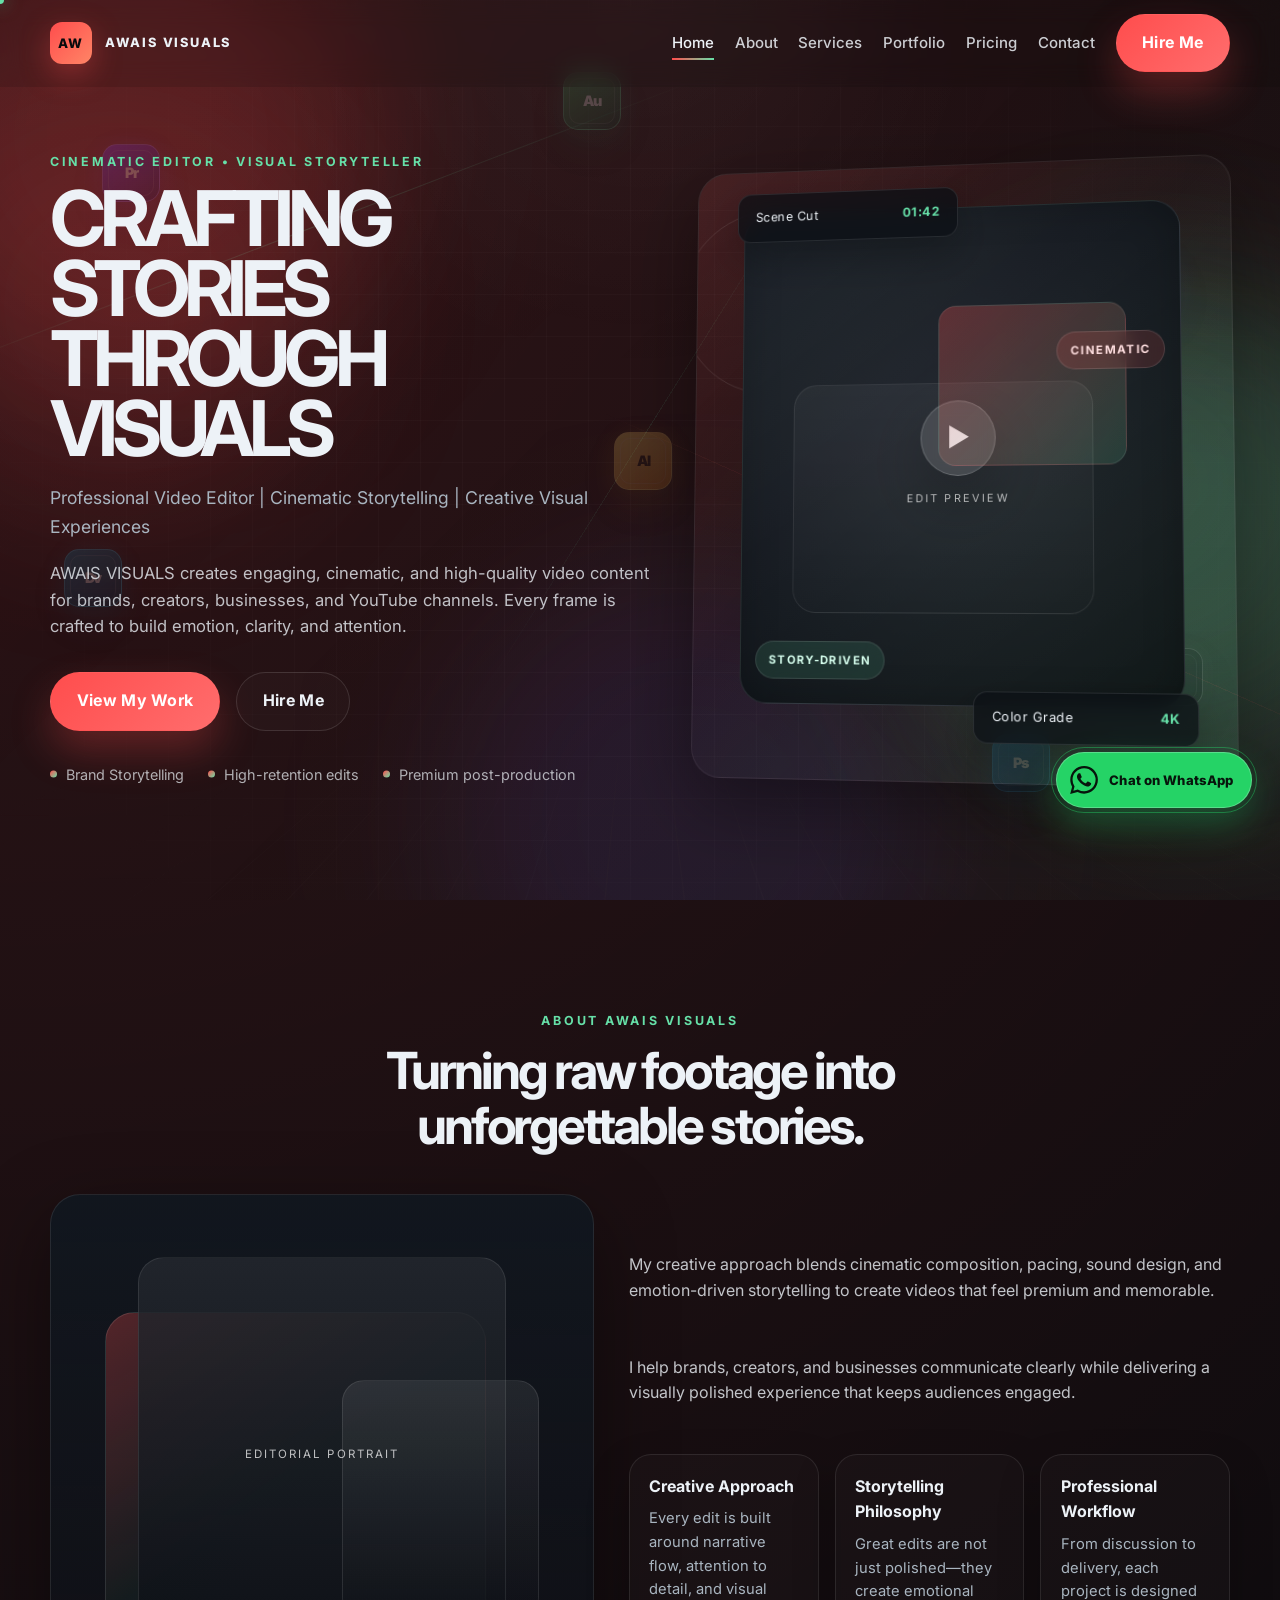
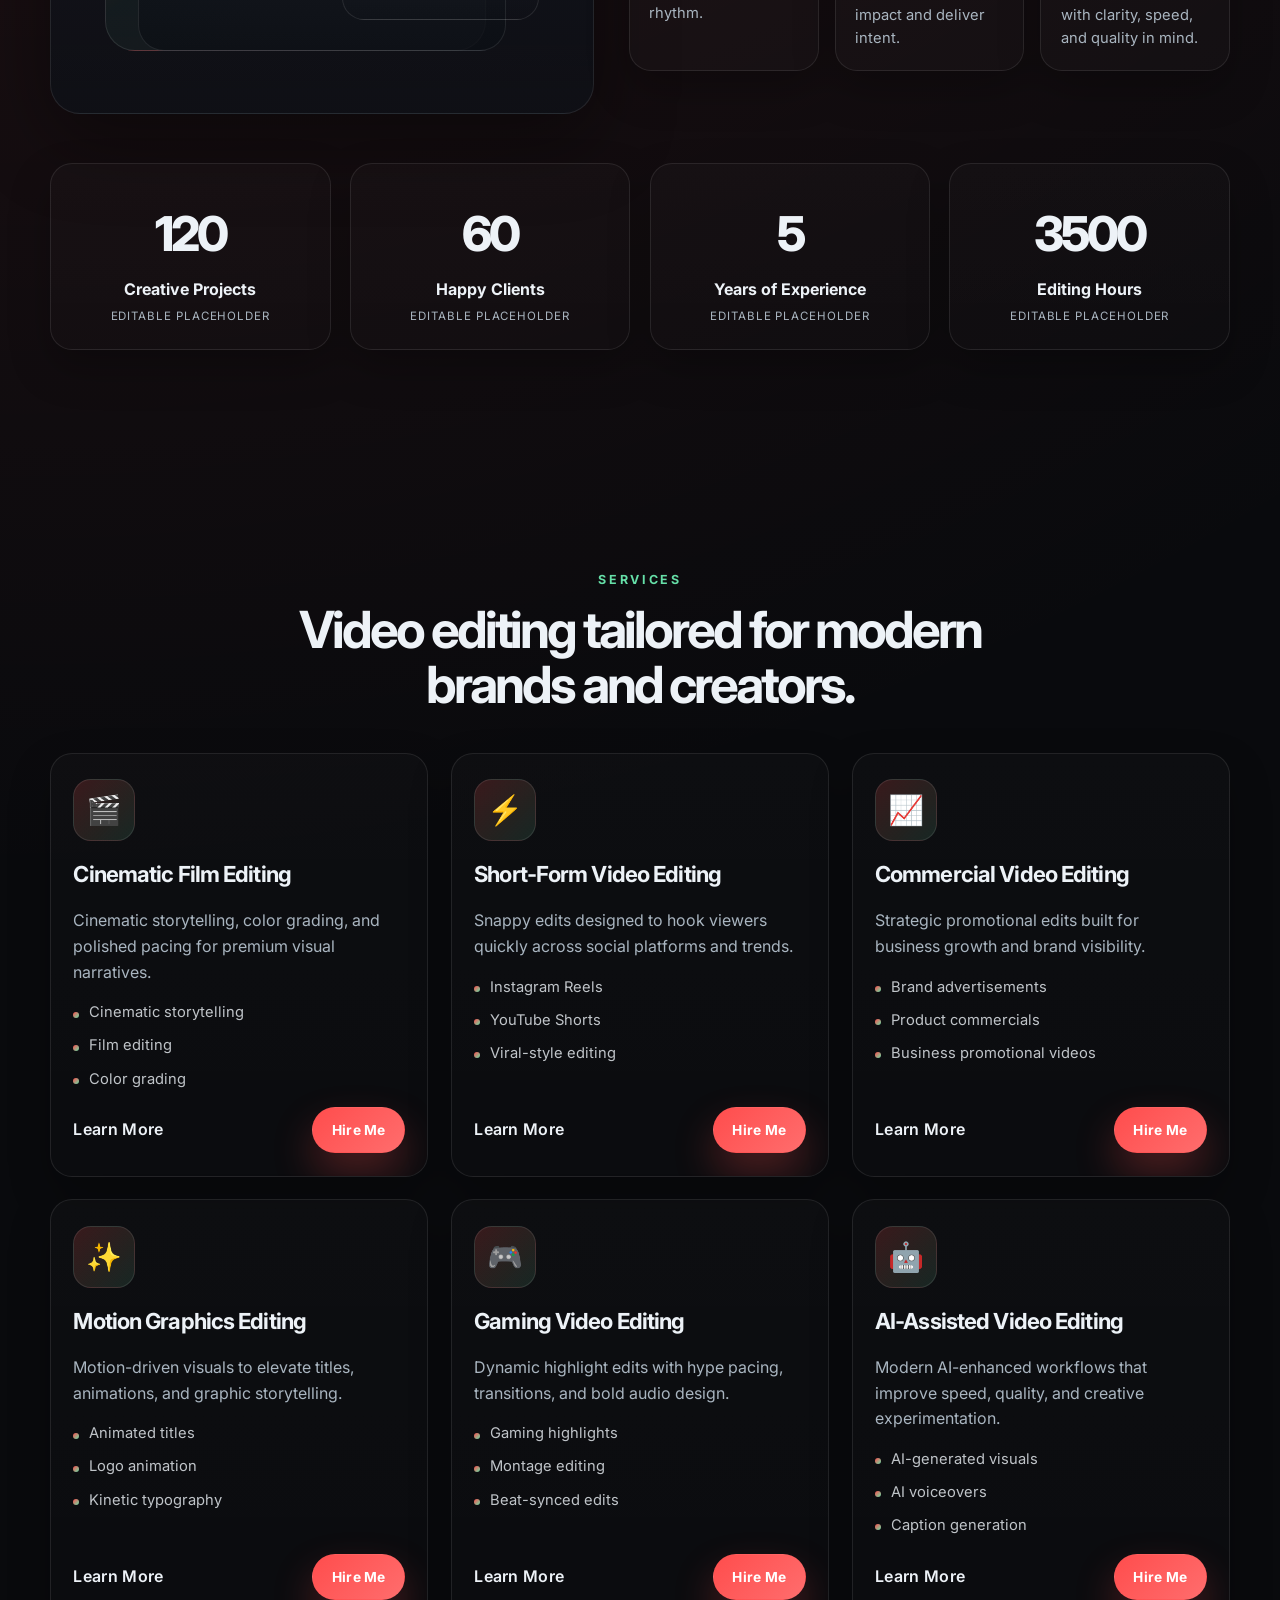
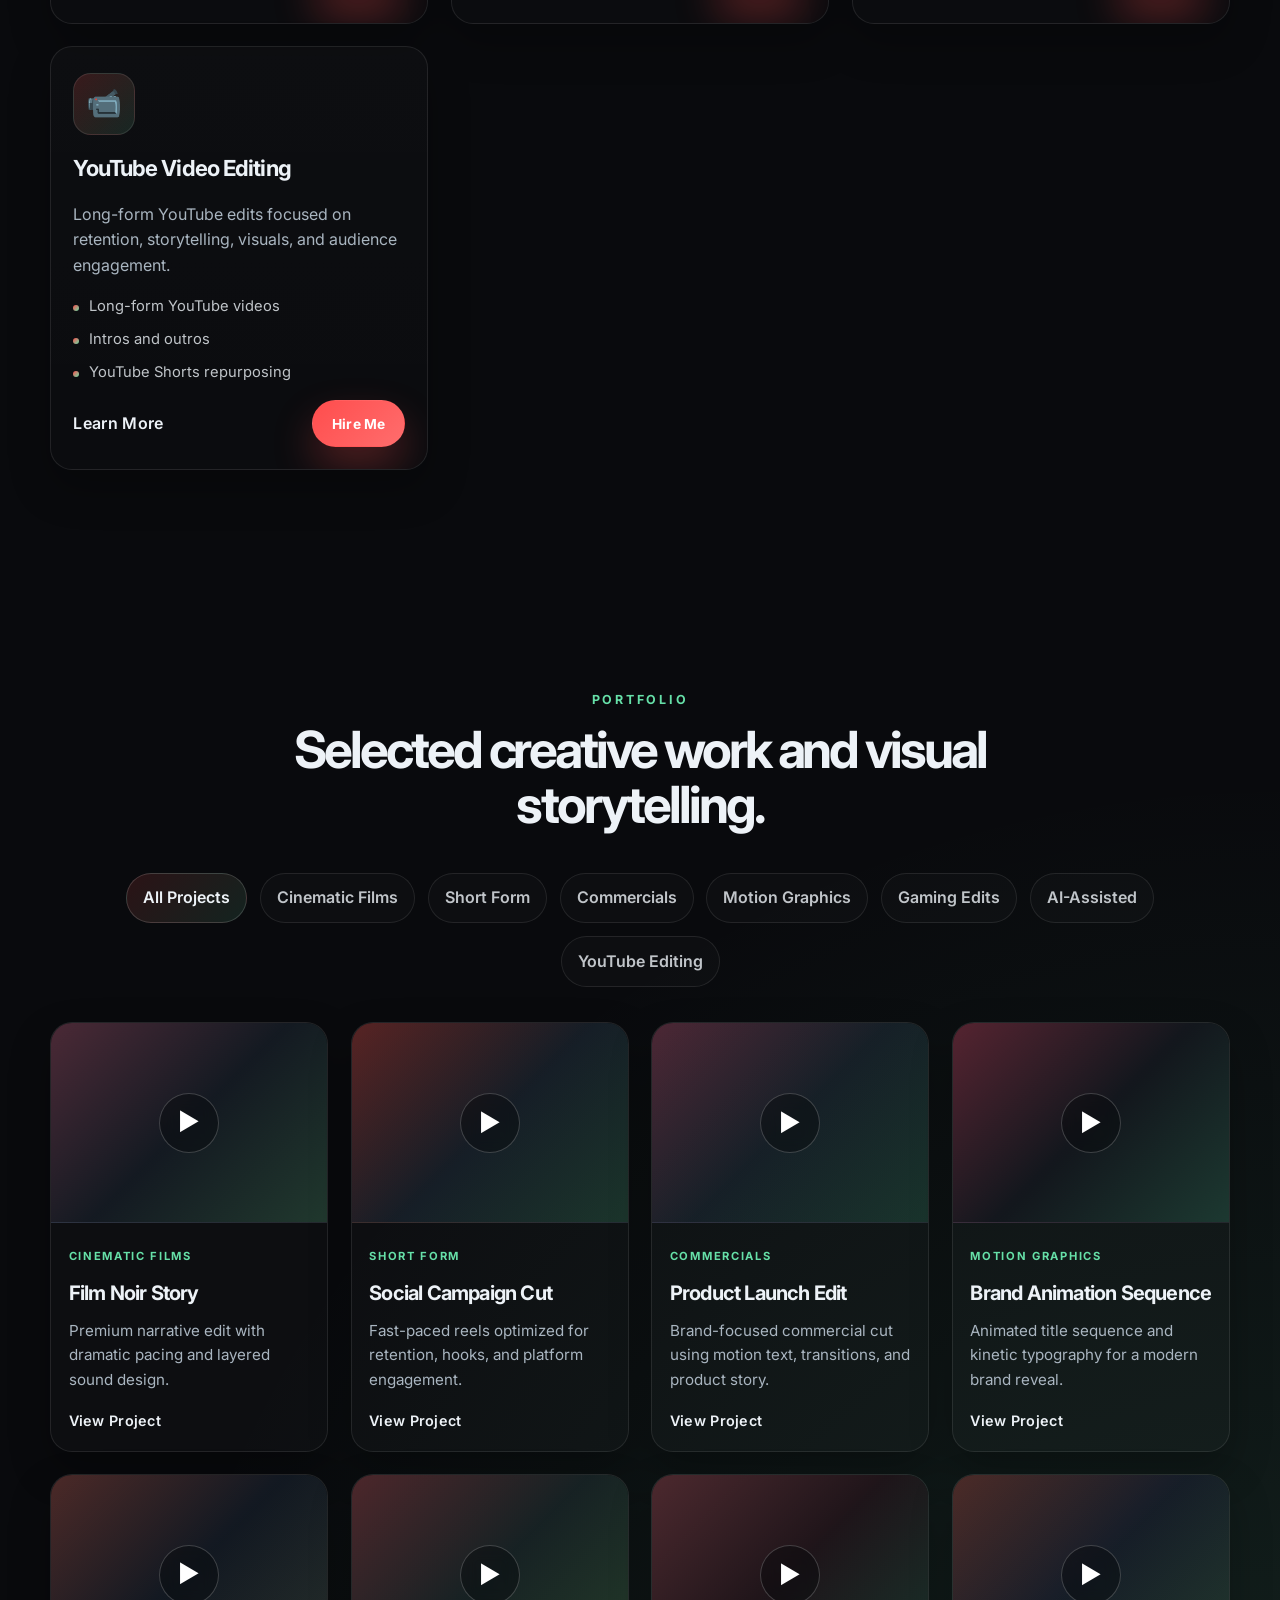
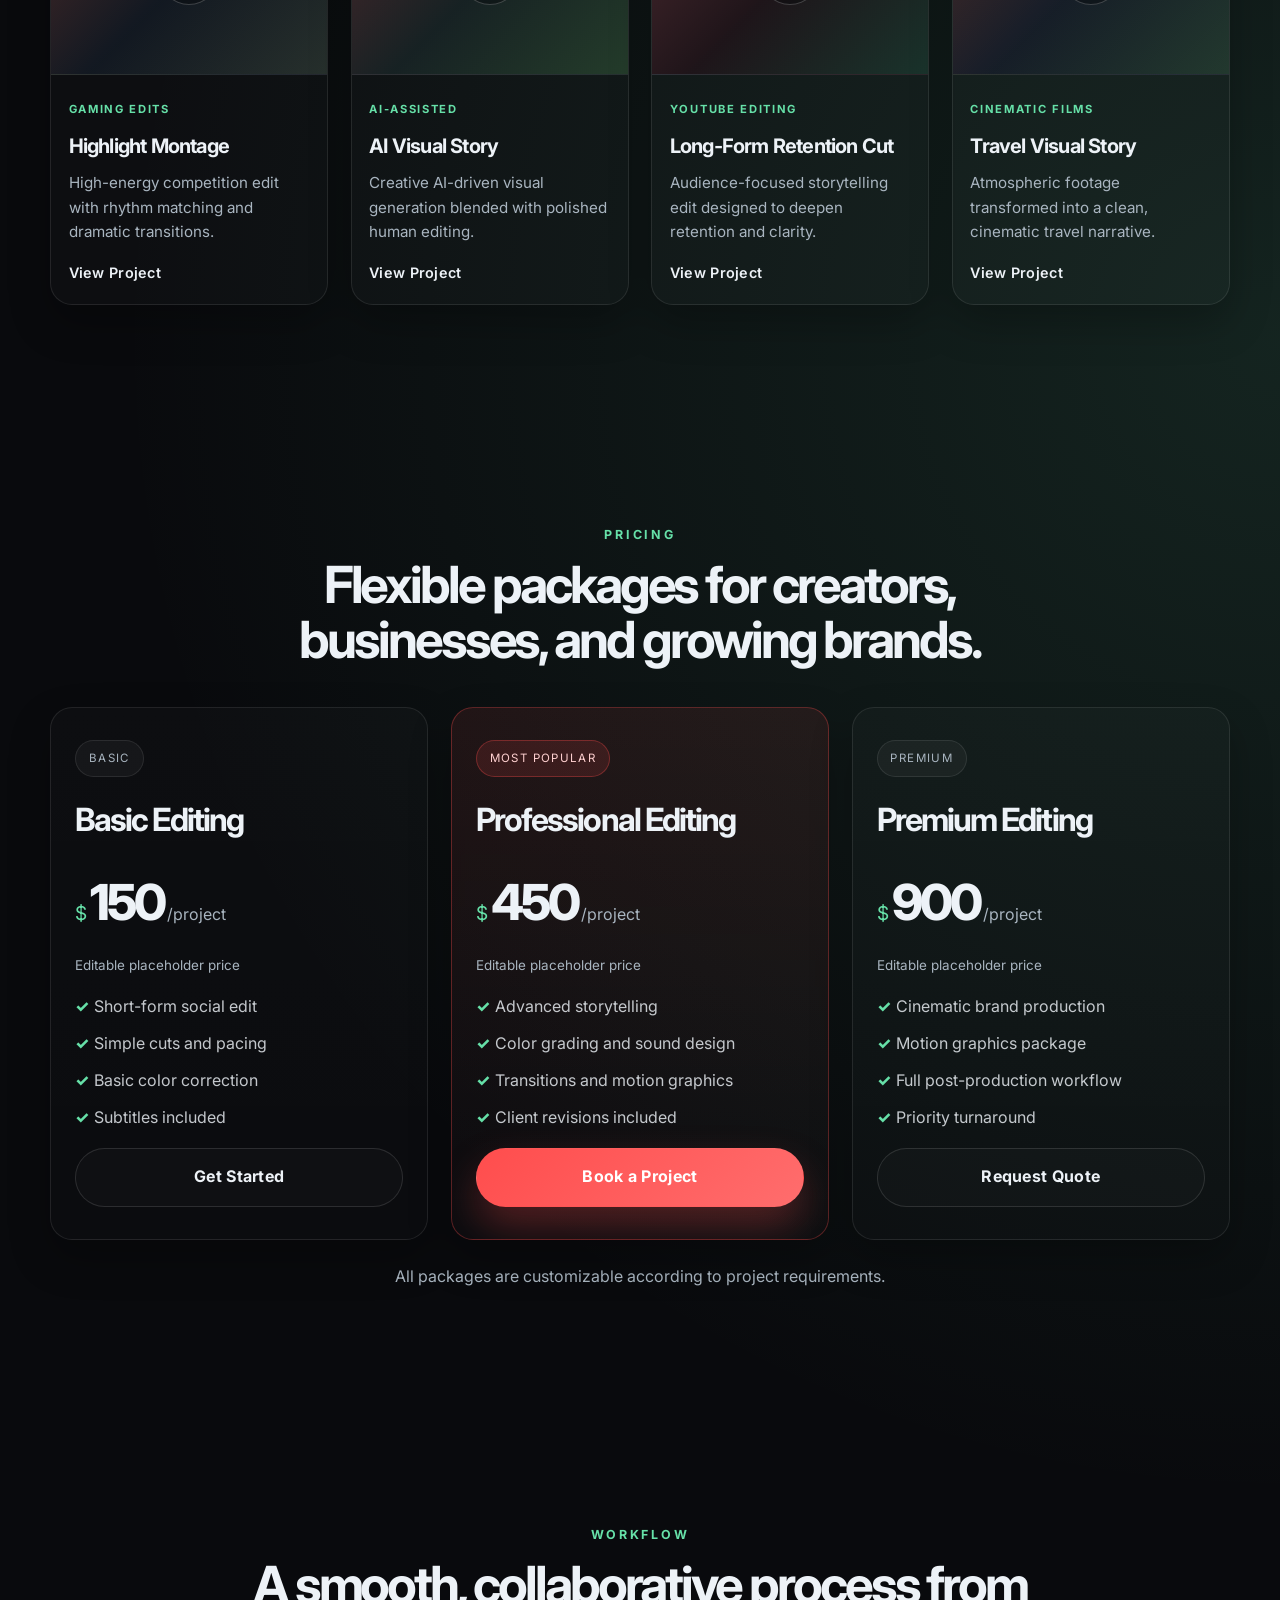
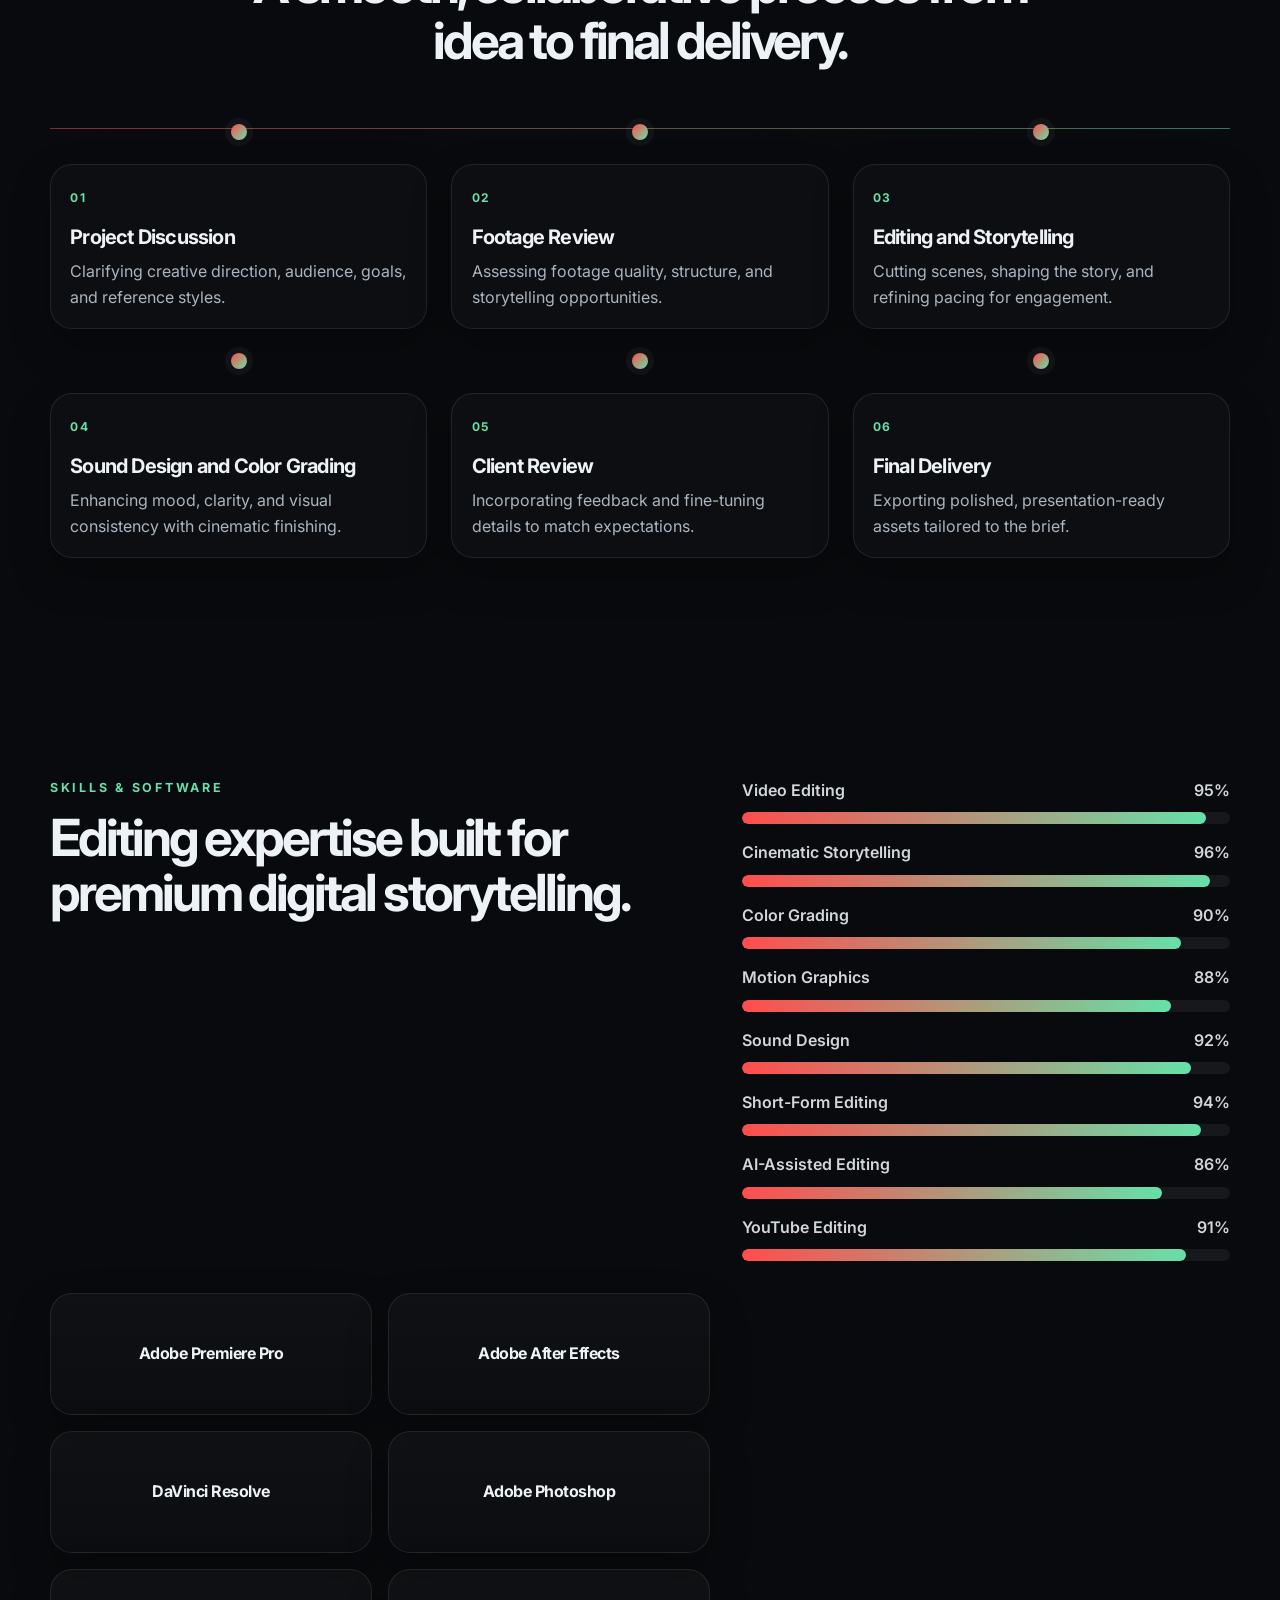
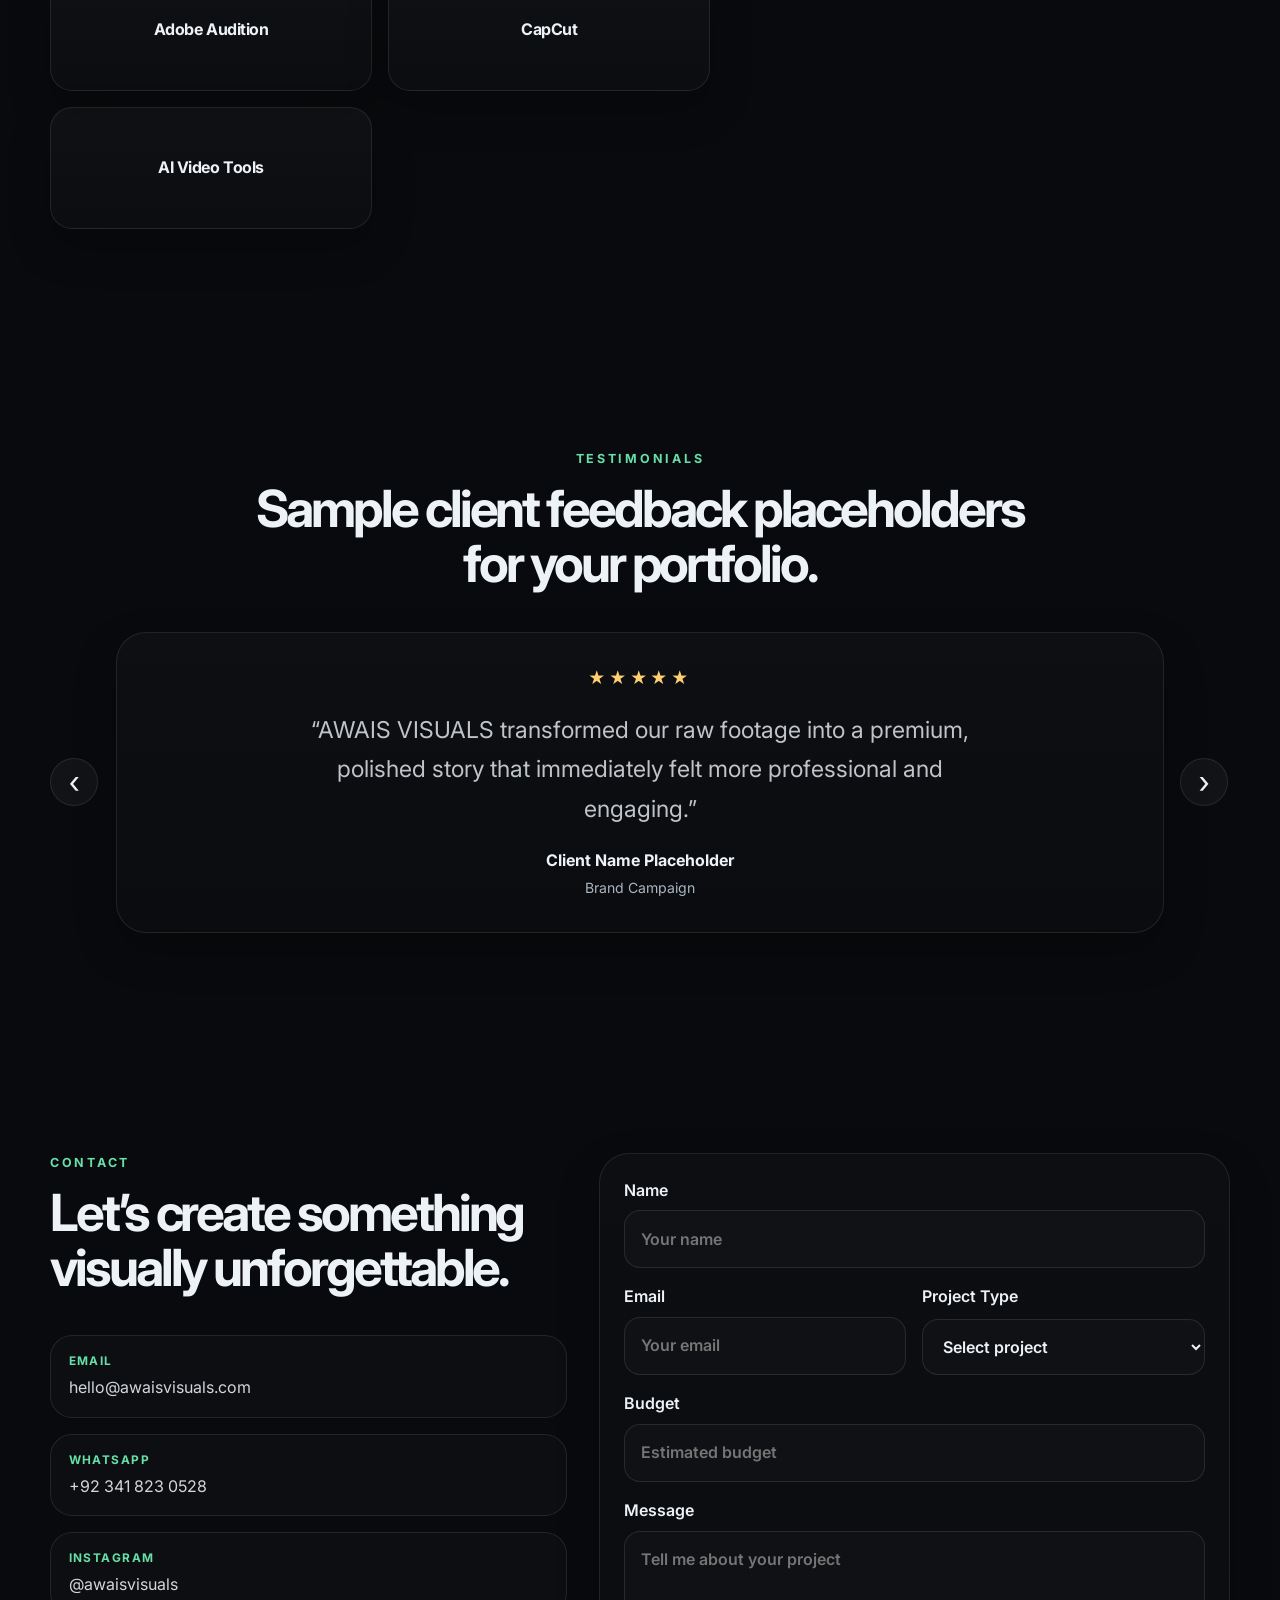
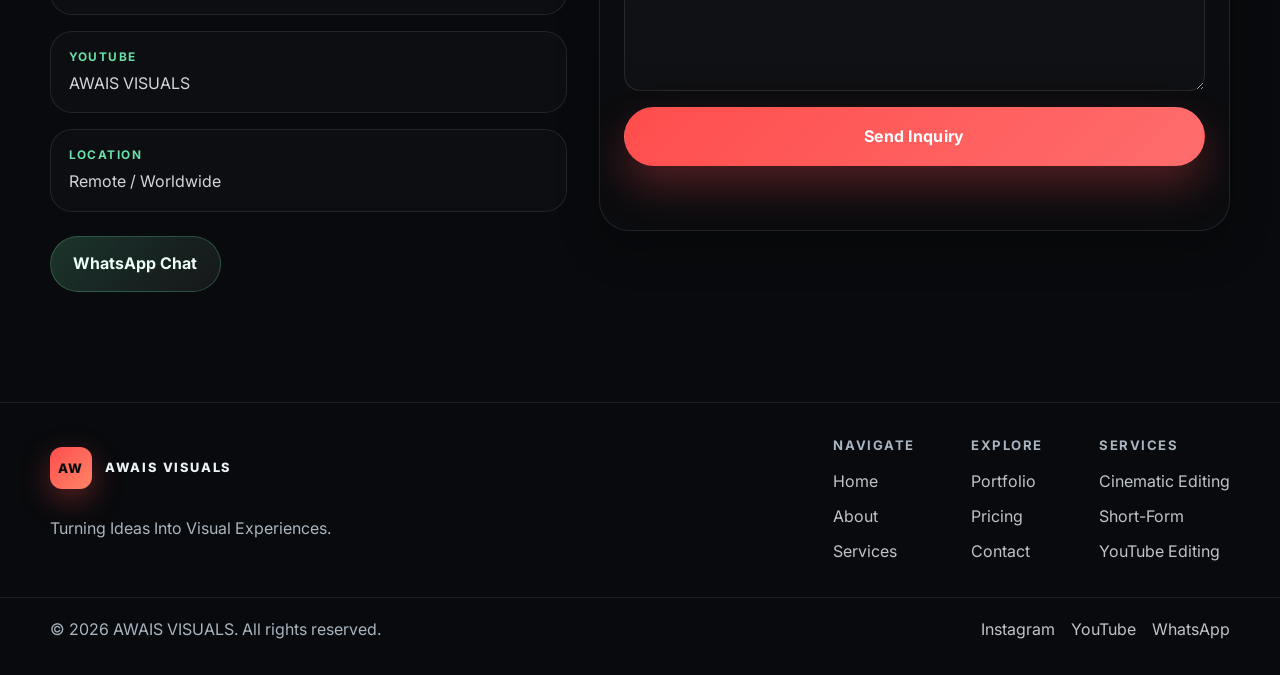
==== index.html @ 9c0b7f3d "initial commit" ====
<!DOCTYPE html>
<html lang="en">
  <head>
    <meta charset="UTF-8" />
    <meta name="viewport" content="width=device-width, initial-scale=1.0" />
    <meta
      name="description"
      content="AWAIS VISUALS — professional video editor and visual storyteller crafting cinematic content for brands, creators, and businesses."
    />
    <title>AWAIS VISUALS | Video Editor Portfolio</title>
    <link rel="preconnect" href="https://fonts.googleapis.com" />
    <link rel="preconnect" href="https://fonts.gstatic.com" crossorigin />
    <link
      href="https://fonts.googleapis.com/css2?family=Inter:wght@400;500;600;700;800;900&display=swap"
      rel="stylesheet"
    />
    <link rel="stylesheet" href="style.css" />
  </head>
  <body>
    <div class="page-shell">
      <div class="cursor-dot" aria-hidden="true"></div>
      <div class="cursor-ring" aria-hidden="true"></div>
      <div class="ambient-background" aria-hidden="true">
        <div class="ambient-gradient ambient-gradient-one"></div>
        <div class="ambient-gradient ambient-gradient-two"></div>
        <div class="ambient-gradient ambient-gradient-three"></div>
        <div class="ambient-grid"></div>
        <div class="ambient-line ambient-line-one"></div>
        <div class="ambient-line ambient-line-two"></div>
        <div class="ambient-line ambient-line-three"></div>
      </div>
      <div class="bg-orb orb-1"></div>
      <div class="bg-orb orb-2"></div>
      <div class="bg-grid"></div>
      <div class="software-background" aria-hidden="true">
        <span class="software-icon software-icon-premiere" title="Adobe Premiere Pro">Pr</span>
        <span class="software-icon software-icon-after-effects" title="Adobe After Effects">Ae</span>
        <span class="software-icon software-icon-resolve" title="DaVinci Resolve">Dv</span>
        <span class="software-icon software-icon-photoshop" title="Adobe Photoshop">Ps</span>
        <span class="software-icon software-icon-audition" title="Adobe Audition">Au</span>
        <span class="software-icon software-icon-capcut" title="CapCut">Cc</span>
        <span class="software-icon software-icon-ai" title="AI Video Tools">AI</span>
      </div>

      <header class="site-header" id="top">
        <nav class="nav container" aria-label="Main navigation">
          <a href="#home" class="brand" aria-label="AWAIS VISUALS home">
            <span class="brand-mark">AW</span>
            <span class="brand-text">AWAIS VISUALS</span>
          </a>

          <button
            class="nav-toggle"
            type="button"
            aria-expanded="false"
            aria-label="Toggle navigation"
          >
            <span></span>
            <span></span>
            <span></span>
          </button>

          <div class="nav-panel">
            <ul class="nav-links">
              <li><a href="#home" class="nav-link active">Home</a></li>
              <li><a href="#about" class="nav-link">About</a></li>
              <li><a href="#services" class="nav-link">Services</a></li>
              <li><a href="#portfolio" class="nav-link">Portfolio</a></li>
              <li><a href="#pricing" class="nav-link">Pricing</a></li>
              <li><a href="#contact" class="nav-link">Contact</a></li>
            </ul>
            <a href="#contact" class="btn btn-primary nav-cta">Hire Me</a>
          </div>
        </nav>
      </header>

      <main>
        <section class="hero section" id="home">
          <div class="container hero-grid">
            <div class="hero-copy reveal">
              <p class="eyebrow">Cinematic Editor • Visual Storyteller</p>
              <h1>
                CRAFTING STORIES<br />
                THROUGH VISUALS
              </h1>
              <p class="hero-subtitle">
                Professional Video Editor | Cinematic Storytelling | Creative
                Visual Experiences
              </p>
              <p class="hero-text">
                AWAIS VISUALS creates engaging, cinematic, and high-quality
                video content for brands, creators, businesses, and YouTube
                channels. Every frame is crafted to build emotion, clarity, and
                attention.
              </p>
              <div class="hero-actions">
                <a href="#portfolio" class="btn btn-primary">View My Work</a>
                <a href="#contact" class="btn btn-secondary">Hire Me</a>
              </div>
              <ul class="hero-trust" aria-label="Key strengths">
                <li>Brand Storytelling</li>
                <li>High-retention edits</li>
                <li>Premium post-production</li>
              </ul>
            </div>

            <div class="hero-visual reveal">
              <div class="hero-frame">
                <div class="timeline-card timeline-top">
                  <span>Scene Cut</span>
                  <span>01:42</span>
                </div>
                <div class="timeline-card timeline-bottom">
                  <span>Color Grade</span>
                  <span>4K</span>
                </div>
                <div class="play-ring"></div>
                <div class="video-placeholder">
                  <div class="placeholder-overlay">
                    <span class="play-button" aria-hidden="true">▶</span>
                    <small>EDIT PREVIEW</small>
                  </div>
                </div>
                <div class="floating-badge badge-red">Cinematic</div>
                <div class="floating-badge badge-green">Story-Driven</div>
              </div>
            </div>
          </div>
        </section>

        <section class="about section" id="about">
          <div class="container">
            <div class="section-heading reveal">
              <p class="eyebrow">About AWAIS VISUALS</p>
              <h2>Turning raw footage into unforgettable stories.</h2>
            </div>

            <div class="about-grid">
              <div class="about-visual reveal">
                <div class="portrait-card">
                  <div class="portrait-placeholder">
                    <span>EDITORIAL PORTRAIT</span>
                  </div>
                </div>
              </div>

              <div class="about-copy reveal">
                <div class="about-intro">
                  <p>
                    My creative approach blends cinematic composition, pacing,
                    sound design, and emotion-driven storytelling to create videos
                    that feel premium and memorable.
                  </p>
                  <p>
                    I help brands, creators, and businesses communicate clearly
                    while delivering a visually polished experience that keeps
                    audiences engaged.
                  </p>
                </div>

                <div class="about-points">
                  <div class="point">
                    <h3>Creative Approach</h3>
                    <p>
                      Every edit is built around narrative flow, attention to
                      detail, and visual rhythm.
                    </p>
                  </div>
                  <div class="point">
                    <h3>Storytelling Philosophy</h3>
                    <p>
                      Great edits are not just polished—they create emotional
                      impact and deliver intent.
                    </p>
                  </div>
                  <div class="point">
                    <h3>Professional Workflow</h3>
                    <p>
                      From discussion to delivery, each project is designed with
                      clarity, speed, and quality in mind.
                    </p>
                  </div>
                </div>
              </div>
            </div>

            <div class="stats-grid reveal" aria-label="Key stats">
              <article class="stat-card">
                <span class="stat-number" data-target="120">0</span>
                <span class="stat-label">Creative Projects</span>
                <small>Editable placeholder</small>
              </article>
              <article class="stat-card">
                <span class="stat-number" data-target="60">0</span>
                <span class="stat-label">Happy Clients</span>
                <small>Editable placeholder</small>
              </article>
              <article class="stat-card">
                <span class="stat-number" data-target="5">0</span>
                <span class="stat-label">Years of Experience</span>
                <small>Editable placeholder</small>
              </article>
              <article class="stat-card">
                <span class="stat-number" data-target="3500">0</span>
                <span class="stat-label">Editing Hours</span>
                <small>Editable placeholder</small>
              </article>
            </div>
          </div>
        </section>

        <section class="services section" id="services">
          <div class="container">
            <div class="section-heading reveal">
              <p class="eyebrow">Services</p>
              <h2>Video editing tailored for modern brands and creators.</h2>
            </div>

            <div class="services-grid">
              <article class="service-card reveal" data-service="cinematic-film">
                <div class="service-icon">🎬</div>
                <h3>Cinematic Film Editing</h3>
                <p>
                  Cinematic storytelling, color grading, and polished pacing for
                  premium visual narratives.
                </p>
                <ul>
                  <li>Cinematic storytelling</li>
                  <li>Film editing</li>
                  <li>Color grading</li>
                </ul>
                <div class="service-actions">
                  <button class="btn btn-link service-details-trigger" type="button">Learn More</button>
                  <a href="#contact" class="btn btn-primary btn-small">Hire Me</a>
                </div>
              </article>

              <article class="service-card reveal" data-service="short-form">
                <div class="service-icon">⚡</div>
                <h3>Short-Form Video Editing</h3>
                <p>
                  Snappy edits designed to hook viewers quickly across social
                  platforms and trends.
                </p>
                <ul>
                  <li>Instagram Reels</li>
                  <li>YouTube Shorts</li>
                  <li>Viral-style editing</li>
                </ul>
                <div class="service-actions">
                  <button class="btn btn-link service-details-trigger" type="button">Learn More</button>
                  <a href="#contact" class="btn btn-primary btn-small">Hire Me</a>
                </div>
              </article>

              <article class="service-card reveal" data-service="commercial">
                <div class="service-icon">📈</div>
                <h3>Commercial Video Editing</h3>
                <p>
                  Strategic promotional edits built for business growth and brand
                  visibility.
                </p>
                <ul>
                  <li>Brand advertisements</li>
                  <li>Product commercials</li>
                  <li>Business promotional videos</li>
                </ul>
                <div class="service-actions">
                  <button class="btn btn-link service-details-trigger" type="button">Learn More</button>
                  <a href="#contact" class="btn btn-primary btn-small">Hire Me</a>
                </div>
              </article>

              <article class="service-card reveal" data-service="motion-graphics">
                <div class="service-icon">✨</div>
                <h3>Motion Graphics Editing</h3>
                <p>
                  Motion-driven visuals to elevate titles, animations, and graphic
                  storytelling.
                </p>
                <ul>
                  <li>Animated titles</li>
                  <li>Logo animation</li>
                  <li>Kinetic typography</li>
                </ul>
                <div class="service-actions">
                  <button class="btn btn-link service-details-trigger" type="button">Learn More</button>
                  <a href="#contact" class="btn btn-primary btn-small">Hire Me</a>
                </div>
              </article>

              <article class="service-card reveal" data-service="gaming">
                <div class="service-icon">🎮</div>
                <h3>Gaming Video Editing</h3>
                <p>
                  Dynamic highlight edits with hype pacing, transitions, and bold
                  audio design.
                </p>
                <ul>
                  <li>Gaming highlights</li>
                  <li>Montage editing</li>
                  <li>Beat-synced edits</li>
                </ul>
                <div class="service-actions">
                  <button class="btn btn-link service-details-trigger" type="button">Learn More</button>
                  <a href="#contact" class="btn btn-primary btn-small">Hire Me</a>
                </div>
              </article>

              <article class="service-card reveal" data-service="ai-assisted">
                <div class="service-icon">🤖</div>
                <h3>AI-Assisted Video Editing</h3>
                <p>
                  Modern AI-enhanced workflows that improve speed, quality, and
                  creative experimentation.
                </p>
                <ul>
                  <li>AI-generated visuals</li>
                  <li>AI voiceovers</li>
                  <li>Caption generation</li>
                </ul>
                <div class="service-actions">
                  <button class="btn btn-link service-details-trigger" type="button">Learn More</button>
                  <a href="#contact" class="btn btn-primary btn-small">Hire Me</a>
                </div>
              </article>

              <article class="service-card reveal" data-service="youtube">
                <div class="service-icon">📹</div>
                <h3>YouTube Video Editing</h3>
                <p>
                  Long-form YouTube edits focused on retention, storytelling,
                  visuals, and audience engagement.
                </p>
                <ul>
                  <li>Long-form YouTube videos</li>
                  <li>Intros and outros</li>
                  <li>YouTube Shorts repurposing</li>
                </ul>
                <div class="service-actions">
                  <button class="btn btn-link service-details-trigger" type="button">Learn More</button>
                  <a href="#contact" class="btn btn-primary btn-small">Hire Me</a>
                </div>
              </article>
            </div>
          </div>
        </section>

        <section class="portfolio section" id="portfolio">
          <div class="container">
            <div class="section-heading reveal">
              <p class="eyebrow">Portfolio</p>
              <h2>Selected creative work and visual storytelling.</h2>
            </div>

            <div class="filter-bar reveal" aria-label="Portfolio filters">
              <button class="filter-btn active" data-filter="all" type="button">All Projects</button>
              <button class="filter-btn" data-filter="cinematic" type="button">Cinematic Films</button>
              <button class="filter-btn" data-filter="short-form" type="button">Short Form</button>
              <button class="filter-btn" data-filter="commercial" type="button">Commercials</button>
              <button class="filter-btn" data-filter="motion" type="button">Motion Graphics</button>
              <button class="filter-btn" data-filter="gaming" type="button">Gaming Edits</button>
              <button class="filter-btn" data-filter="ai" type="button">AI-Assisted</button>
              <button class="filter-btn" data-filter="youtube" type="button">YouTube Editing</button>
            </div>

            <div class="portfolio-grid">
              <article class="project-card reveal" data-category="cinematic">
                <div class="project-thumb thumb-one">
                  <button class="play-cta" type="button" data-project="project-1" aria-label="View project 1">
                    ▶
                  </button>
                </div>
                <div class="project-copy">
                  <span class="project-category">Cinematic Films</span>
                  <h3>Film Noir Story</h3>
                  <p>Premium narrative edit with dramatic pacing and layered sound design.</p>
                  <button class="btn btn-link view-project" type="button" data-project="project-1">View Project</button>
                </div>
              </article>

              <article class="project-card reveal" data-category="short-form">
                <div class="project-thumb thumb-two">
                  <button class="play-cta" type="button" data-project="project-2" aria-label="View project 2">
                    ▶
                  </button>
                </div>
                <div class="project-copy">
                  <span class="project-category">Short Form</span>
                  <h3>Social Campaign Cut</h3>
                  <p>Fast-paced reels optimized for retention, hooks, and platform engagement.</p>
                  <button class="btn btn-link view-project" type="button" data-project="project-2">View Project</button>
                </div>
              </article>

              <article class="project-card reveal" data-category="commercial">
                <div class="project-thumb thumb-three">
                  <button class="play-cta" type="button" data-project="project-3" aria-label="View project 3">
                    ▶
                  </button>
                </div>
                <div class="project-copy">
                  <span class="project-category">Commercials</span>
                  <h3>Product Launch Edit</h3>
                  <p>Brand-focused commercial cut using motion text, transitions, and product story.</p>
                  <button class="btn btn-link view-project" type="button" data-project="project-3">View Project</button>
                </div>
              </article>

              <article class="project-card reveal" data-category="motion">
                <div class="project-thumb thumb-four">
                  <button class="play-cta" type="button" data-project="project-4" aria-label="View project 4">
                    ▶
                  </button>
                </div>
                <div class="project-copy">
                  <span class="project-category">Motion Graphics</span>
                  <h3>Brand Animation Sequence</h3>
                  <p>Animated title sequence and kinetic typography for a modern brand reveal.</p>
                  <button class="btn btn-link view-project" type="button" data-project="project-4">View Project</button>
                </div>
              </article>

              <article class="project-card reveal" data-category="gaming">
                <div class="project-thumb thumb-five">
                  <button class="play-cta" type="button" data-project="project-5" aria-label="View project 5">
                    ▶
                  </button>
                </div>
                <div class="project-copy">
                  <span class="project-category">Gaming Edits</span>
                  <h3>Highlight Montage</h3>
                  <p>High-energy competition edit with rhythm matching and dramatic transitions.</p>
                  <button class="btn btn-link view-project" type="button" data-project="project-5">View Project</button>
                </div>
              </article>

              <article class="project-card reveal" data-category="ai">
                <div class="project-thumb thumb-six">
                  <button class="play-cta" type="button" data-project="project-6" aria-label="View project 6">
                    ▶
                  </button>
                </div>
                <div class="project-copy">
                  <span class="project-category">AI-Assisted</span>
                  <h3>AI Visual Story</h3>
                  <p>Creative AI-driven visual generation blended with polished human editing.</p>
                  <button class="btn btn-link view-project" type="button" data-project="project-6">View Project</button>
                </div>
              </article>

              <article class="project-card reveal" data-category="youtube">
                <div class="project-thumb thumb-seven">
                  <button class="play-cta" type="button" data-project="project-7" aria-label="View project 7">
                    ▶
                  </button>
                </div>
                <div class="project-copy">
                  <span class="project-category">YouTube Editing</span>
                  <h3>Long-Form Retention Cut</h3>
                  <p>Audience-focused storytelling edit designed to deepen retention and clarity.</p>
                  <button class="btn btn-link view-project" type="button" data-project="project-7">View Project</button>
                </div>
              </article>

              <article class="project-card reveal" data-category="cinematic">
                <div class="project-thumb thumb-eight">
                  <button class="play-cta" type="button" data-project="project-8" aria-label="View project 8">
                    ▶
                  </button>
                </div>
                <div class="project-copy">
                  <span class="project-category">Cinematic Films</span>
                  <h3>Travel Visual Story</h3>
                  <p>Atmospheric footage transformed into a clean, cinematic travel narrative.</p>
                  <button class="btn btn-link view-project" type="button" data-project="project-8">View Project</button>
                </div>
              </article>
            </div>
          </div>
        </section>

        <section class="pricing section" id="pricing">
          <div class="container">
            <div class="section-heading reveal">
              <p class="eyebrow">Pricing</p>
              <h2>Flexible packages for creators, businesses, and growing brands.</h2>
            </div>

            <div class="pricing-grid">
              <article class="price-card reveal">
                <span class="plan-tag">Basic</span>
                <h3>Basic Editing</h3>
                <div class="price-row">
                  <span class="currency">$</span>
                  <span class="price-value">150</span>
                  <span class="price-suffix">/project</span>
                </div>
                <p class="price-note">Editable placeholder price</p>
                <ul>
                  <li>Short-form social edit</li>
                  <li>Simple cuts and pacing</li>
                  <li>Basic color correction</li>
                  <li>Subtitles included</li>
                </ul>
                <a href="#contact" class="btn btn-secondary full-width">Get Started</a>
              </article>

              <article class="price-card price-card-featured reveal">
                <span class="plan-tag featured">Most Popular</span>
                <h3>Professional Editing</h3>
                <div class="price-row">
                  <span class="currency">$</span>
                  <span class="price-value">450</span>
                  <span class="price-suffix">/project</span>
                </div>
                <p class="price-note">Editable placeholder price</p>
                <ul>
                  <li>Advanced storytelling</li>
                  <li>Color grading and sound design</li>
                  <li>Transitions and motion graphics</li>
                  <li>Client revisions included</li>
                </ul>
                <a href="#contact" class="btn btn-primary full-width">Book a Project</a>
              </article>

              <article class="price-card reveal">
                <span class="plan-tag">Premium</span>
                <h3>Premium Editing</h3>
                <div class="price-row">
                  <span class="currency">$</span>
                  <span class="price-value">900</span>
                  <span class="price-suffix">/project</span>
                </div>
                <p class="price-note">Editable placeholder price</p>
                <ul>
                  <li>Cinematic brand production</li>
                  <li>Motion graphics package</li>
                  <li>Full post-production workflow</li>
                  <li>Priority turnaround</li>
                </ul>
                <a href="#contact" class="btn btn-secondary full-width">Request Quote</a>
              </article>
            </div>

            <p class="pricing-footnote">All packages are customizable according to project requirements.</p>
          </div>
        </section>

        <section class="workflow section" id="workflow">
          <div class="container">
            <div class="section-heading reveal">
              <p class="eyebrow">Workflow</p>
              <h2>A smooth, collaborative process from idea to final delivery.</h2>
            </div>

            <div class="timeline reveal">
              <div class="timeline-item">
                <div class="timeline-node"></div>
                <div class="timeline-content">
                  <span>01</span>
                  <h3>Project Discussion</h3>
                  <p>Clarifying creative direction, audience, goals, and reference styles.</p>
                </div>
              </div>
              <div class="timeline-item">
                <div class="timeline-node"></div>
                <div class="timeline-content">
                  <span>02</span>
                  <h3>Footage Review</h3>
                  <p>Assessing footage quality, structure, and storytelling opportunities.</p>
                </div>
              </div>
              <div class="timeline-item">
                <div class="timeline-node"></div>
                <div class="timeline-content">
                  <span>03</span>
                  <h3>Editing and Storytelling</h3>
                  <p>Cutting scenes, shaping the story, and refining pacing for engagement.</p>
                </div>
              </div>
              <div class="timeline-item">
                <div class="timeline-node"></div>
                <div class="timeline-content">
                  <span>04</span>
                  <h3>Sound Design and Color Grading</h3>
                  <p>Enhancing mood, clarity, and visual consistency with cinematic finishing.</p>
                </div>
              </div>
              <div class="timeline-item">
                <div class="timeline-node"></div>
                <div class="timeline-content">
                  <span>05</span>
                  <h3>Client Review</h3>
                  <p>Incorporating feedback and fine-tuning details to match expectations.</p>
                </div>
              </div>
              <div class="timeline-item">
                <div class="timeline-node"></div>
                <div class="timeline-content">
                  <span>06</span>
                  <h3>Final Delivery</h3>
                  <p>Exporting polished, presentation-ready assets tailored to the brief.</p>
                </div>
              </div>
            </div>
          </div>
        </section>

        <section class="skills section" id="skills">
          <div class="container skill-layout">
            <div class="section-heading reveal skills-heading">
              <p class="eyebrow">Skills & Software</p>
              <h2>Editing expertise built for premium digital storytelling.</h2>
            </div>

            <div class="skills-column reveal">
              <div class="skill-item">
                <div class="skill-meta"><span>Video Editing</span><span>95%</span></div>
                <div class="skill-bar"><span style="width: 95%"></span></div>
              </div>
              <div class="skill-item">
                <div class="skill-meta"><span>Cinematic Storytelling</span><span>96%</span></div>
                <div class="skill-bar"><span style="width: 96%"></span></div>
              </div>
              <div class="skill-item">
                <div class="skill-meta"><span>Color Grading</span><span>90%</span></div>
                <div class="skill-bar"><span style="width: 90%"></span></div>
              </div>
              <div class="skill-item">
                <div class="skill-meta"><span>Motion Graphics</span><span>88%</span></div>
                <div class="skill-bar"><span style="width: 88%"></span></div>
              </div>
              <div class="skill-item">
                <div class="skill-meta"><span>Sound Design</span><span>92%</span></div>
                <div class="skill-bar"><span style="width: 92%"></span></div>
              </div>
              <div class="skill-item">
                <div class="skill-meta"><span>Short-Form Editing</span><span>94%</span></div>
                <div class="skill-bar"><span style="width: 94%"></span></div>
              </div>
              <div class="skill-item">
                <div class="skill-meta"><span>AI-Assisted Editing</span><span>86%</span></div>
                <div class="skill-bar"><span style="width: 86%"></span></div>
              </div>
              <div class="skill-item">
                <div class="skill-meta"><span>YouTube Editing</span><span>91%</span></div>
                <div class="skill-bar"><span style="width: 91%"></span></div>
              </div>
            </div>

            <div class="software-column reveal">
              <div class="software-grid">
                <div class="software-card">Adobe Premiere Pro</div>
                <div class="software-card">Adobe After Effects</div>
                <div class="software-card">DaVinci Resolve</div>
                <div class="software-card">Adobe Photoshop</div>
                <div class="software-card">Adobe Audition</div>
                <div class="software-card">CapCut</div>
                <div class="software-card">AI Video Tools</div>
              </div>
            </div>
          </div>
        </section>

        <section class="testimonials section" id="testimonials">
          <div class="container">
            <div class="section-heading reveal">
              <p class="eyebrow">Testimonials</p>
              <h2>Sample client feedback placeholders for your portfolio.</h2>
            </div>

            <div class="testimonial-slider reveal">
              <button class="slider-btn prev" type="button" aria-label="Previous testimonial">‹</button>
              <div class="testimonial-track">
                <article class="testimonial active">
                  <div class="stars" aria-label="5 star rating">★★★★★</div>
                  <p>
                    “AWAIS VISUALS transformed our raw footage into a premium,
                    polished story that immediately felt more professional and engaging.”
                  </p>
                  <div class="testimonial-meta">
                    <strong>Client Name Placeholder</strong>
                    <span>Brand Campaign</span>
                  </div>
                </article>
                <article class="testimonial">
                  <div class="stars" aria-label="5 star rating">★★★★★</div>
                  <p>
                    “The pacing, music, and visual flow were outstanding. It felt
                    high-end and gave our content a stronger brand identity.”
                  </p>
                  <div class="testimonial-meta">
                    <strong>Client Name Placeholder</strong>
                    <span>YouTube Channel</span>
                  </div>
                </article>
                <article class="testimonial">
                  <div class="stars" aria-label="5 star rating">★★★★★</div>
                  <p>
                    “Super responsive, highly creative, and great at making the
                    message feel cinematic while staying clear and impactful.”
                  </p>
                  <div class="testimonial-meta">
                    <strong>Client Name Placeholder</strong>
                    <span>Product Video</span>
                  </div>
                </article>
              </div>
              <button class="slider-btn next" type="button" aria-label="Next testimonial">›</button>
            </div>
          </div>
        </section>

        <section class="contact section" id="contact">
          <div class="container contact-grid">
            <div class="contact-info reveal">
              <div class="section-heading left-align">
                <p class="eyebrow">Contact</p>
                <h2>Let’s create something visually unforgettable.</h2>
              </div>

              <div class="contact-details">
                <div class="contact-item">
                  <span class="label">Email</span>
                  <a href="mailto:hello@awaisvisuals.com">hello@awaisvisuals.com</a>
                </div>
                <div class="contact-item">
                  <span class="label">WhatsApp</span>
                  <a href="https://wa.me/923418230528" target="_blank" rel="noreferrer">+92 341 823 0528</a>
                </div>
                <div class="contact-item">
                  <span class="label">Instagram</span>
                  <a href="https://instagram.com" target="_blank" rel="noreferrer">@awaisvisuals</a>
                </div>
                <div class="contact-item">
                  <span class="label">YouTube</span>
                  <a href="https://youtube.com" target="_blank" rel="noreferrer">AWAIS VISUALS</a>
                </div>
                <div class="contact-item">
                  <span class="label">Location</span>
                  <span>Remote / Worldwide</span>
                </div>
              </div>

              <a href="https://wa.me/923418230528" class="whatsapp-btn" target="_blank" rel="noreferrer">
                WhatsApp Chat
              </a>
            </div>

            <div class="contact-form-wrap reveal">
              <form class="contact-form" novalidate>
                <div class="field-row">
                  <label>
                    <span>Name</span>
                    <input type="text" name="name" placeholder="Your name" />
                  </label>
                </div>

                <div class="field-row two-col">
                  <label>
                    <span>Email</span>
                    <input type="email" name="email" placeholder="Your email" />
                  </label>
                  <label>
                    <span>Project Type</span>
                    <select name="projectType">
                      <option value="">Select project</option>
                      <option value="Cinematic film editing">Cinematic Film Editing</option>
                      <option value="Short-form editing">Short-Form Editing</option>
                      <option value="Commercial editing">Commercial Editing</option>
                      <option value="Motion graphics">Motion Graphics</option>
                      <option value="Gaming edits">Gaming Edits</option>
                      <option value="AI-assisted editing">AI-Assisted Editing</option>
                      <option value="YouTube editing">YouTube Editing</option>
                    </select>
                  </label>
                </div>

                <div class="field-row">
                  <label>
                    <span>Budget</span>
                    <input type="text" name="budget" placeholder="Estimated budget" />
                  </label>
                </div>

                <div class="field-row">
                  <label>
                    <span>Message</span>
                    <textarea name="message" rows="5" placeholder="Tell me about your project"></textarea>
                  </label>
                </div>

                <button type="submit" class="btn btn-primary submit-btn">Send Inquiry</button>
                <p class="form-status" aria-live="polite"></p>
              </form>
            </div>
          </div>
        </section>
      </main>

      <footer class="site-footer">
        <div class="container footer-inner">
          <div class="footer-brand">
            <a href="#home" class="brand footer-brand-link">
              <span class="brand-mark">AW</span>
              <span class="brand-text">AWAIS VISUALS</span>
            </a>
            <p>Turning Ideas Into Visual Experiences.</p>
          </div>

          <div class="footer-links">
            <div>
              <h4>Navigate</h4>
              <ul>
                <li><a href="#home">Home</a></li>
                <li><a href="#about">About</a></li>
                <li><a href="#services">Services</a></li>
              </ul>
            </div>
            <div>
              <h4>Explore</h4>
              <ul>
                <li><a href="#portfolio">Portfolio</a></li>
                <li><a href="#pricing">Pricing</a></li>
                <li><a href="#contact">Contact</a></li>
              </ul>
            </div>
            <div>
              <h4>Services</h4>
              <ul>
                <li><a href="#services">Cinematic Editing</a></li>
                <li><a href="#services">Short-Form</a></li>
                <li><a href="#services">YouTube Editing</a></li>
              </ul>
            </div>
          </div>
        </div>

        <div class="footer-bottom">
          <div class="container footer-bottom-inner">
            <p>© 2026 AWAIS VISUALS. All rights reserved.</p>
            <div class="social-links">
              <a href="https://instagram.com" target="_blank" rel="noreferrer">Instagram</a>
              <a href="https://youtube.com" target="_blank" rel="noreferrer">YouTube</a>
              <a href="https://wa.me/923418230528" target="_blank" rel="noreferrer">WhatsApp</a>
            </div>
          </div>
        </div>

        <button type="button" class="back-to-top" aria-label="Back to top">↑</button>
      </footer>

      <a
        class="whatsapp-float"
        href="https://wa.me/923418230528"
        target="_blank"
        rel="noreferrer"
        aria-label="Chat with AWAIS VISUALS on WhatsApp"
      >
        <svg viewBox="0 0 24 24" aria-hidden="true">
          <path d="M20.52 3.48A11.82 11.82 0 0 0 12.08 0C5.55 0 .24 5.31.24 11.84c0 2.09.55 4.13 1.59 5.92L.14 24l6.38-1.67a11.83 11.83 0 0 0 5.56 1.4h.01c6.52 0 11.83-5.31 11.83-11.84 0-3.16-1.23-6.13-3.4-8.41ZM12.09 21.7h-.01a9.84 9.84 0 0 1-5.02-1.37l-.36-.21-3.79.99 1.01-3.69-.23-.38a9.83 9.83 0 0 1-1.51-5.2C2.18 6.41 6.62 1.97 12.08 1.97a9.8 9.8 0 0 1 6.97 2.89 9.82 9.82 0 0 1 2.89 6.99c0 5.46-4.44 9.85-9.85 9.85Zm5.4-7.38c-.3-.15-1.77-.87-2.04-.97-.27-.1-.47-.15-.67.15-.2.3-.77.97-.94 1.17-.17.2-.35.22-.65.07-.3-.15-1.27-.47-2.42-1.49-.89-.79-1.49-1.77-1.66-2.07-.17-.3-.02-.46.13-.61.13-.13.3-.35.45-.52.15-.17.2-.3.3-.5.1-.2.05-.37-.02-.52-.07-.15-.67-1.62-.92-2.22-.24-.58-.49-.5-.67-.51h-.57c-.2 0-.52.07-.79.37-.27.3-1.04 1.02-1.04 2.49 0 1.47 1.07 2.89 1.22 3.09.15.2 2.1 3.21 5.08 4.5.71.31 1.26.49 1.69.63.71.23 1.36.2 1.87.12.57-.08 1.77-.72 2.02-1.42.25-.7.25-1.3.17-1.42-.07-.12-.27-.2-.57-.35Z" />
        </svg>
        <span>Chat on WhatsApp</span>
      </a>
    </div>

    <div class="modal-overlay" id="project-modal" aria-hidden="true">
      <div class="modal-panel project-modal" role="dialog" aria-modal="true" aria-labelledby="project-modal-title">
        <button type="button" class="modal-close" aria-label="Close project modal">×</button>
        <div class="modal-body">
          <div class="modal-media">
            <div class="modal-thumb" id="modal-thumb"></div>
          </div>
          <div class="modal-content">
            <span class="project-category" id="modal-category">Project Type</span>
            <h3 id="project-modal-title">Project Title</h3>
            <p id="project-description">Project description.</p>
            <ul id="project-details"></ul>
            <div class="modal-meta">
              <div>
                <span>Editing techniques</span>
                <p id="project-techniques">Narrative editing, sound design, color grading</p>
              </div>
              <div>
                <span>Software used</span>
                <p id="project-software">Premiere Pro, After Effects, DaVinci Resolve</p>
              </div>
            </div>
          </div>
        </div>
      </div>
    </div>

    <div class="modal-overlay" id="service-modal" aria-hidden="true">
      <div class="modal-panel service-modal" role="dialog" aria-modal="true" aria-labelledby="service-modal-title">
        <button type="button" class="modal-close" aria-label="Close service modal">×</button>
        <div class="modal-body compact">
          <div class="modal-content">
            <span class="project-category" id="service-category">Service</span>
            <h3 id="service-modal-title">Service Title</h3>
            <p id="service-description">Service description.</p>
            <ul id="service-features"></ul>
            <a href="#contact" class="btn btn-primary">Hire Me</a>
          </div>
        </div>
      </div>
    </div>

    <script src="script.js"></script>
  </body>
</html>
---- style.css ----
:root {
  --bg: #090a0d;
  --bg-soft: #10141b;
  --panel: rgba(17, 21, 28, 0.8);
  --panel-strong: rgba(22, 28, 36, 0.95);
  --card: rgba(18, 23, 31, 0.7);
  --card-strong: rgba(12, 16, 22, 0.88);
  --text: #edf2f7;
  --muted: #a9b5c0;
  --line: rgba(255, 255, 255, 0.09);
  --primary-red: #ff4d4d;
  --primary-red-soft: rgba(255, 77, 77, 0.18);
  --primary-green: #66e0a8;
  --primary-green-soft: rgba(102, 224, 168, 0.14);
  --shadow: 0 25px 80px rgba(0, 0, 0, 0.4);
  --shadow-soft: 0 18px 40px rgba(0, 0, 0, 0.25);
  --radius: 22px;
  --radius-lg: 30px;
  --radius-sm: 12px;
  --container: min(1180px, calc(100% - 2rem));
  --transition: 240ms ease;
  --transition-slow: 500ms ease;
  --font: "Inter", "Segoe UI", sans-serif;
}

* {
  box-sizing: border-box;
}

html {
  scroll-behavior: smooth;
}

body {
  margin: 0;
  font-family: var(--font);
  background:
    radial-gradient(circle at top left, rgba(255, 77, 77, 0.16), transparent 24%),
    radial-gradient(circle at right center, rgba(102, 224, 168, 0.12), transparent 22%),
    var(--bg);
  color: var(--text);
  line-height: 1.6;
  overflow-x: hidden;
}

a {
  color: inherit;
  text-decoration: none;
}

img {
  max-width: 100%;
  display: block;
}

button,
input,
select,
textarea {
  font: inherit;
}

button {
  cursor: pointer;
}

.container {
  width: var(--container);
  margin: 0 auto;
}

.section {
  padding: 110px 0;
  position: relative;
  z-index: 1;
}

.page-shell {
  position: relative;
  isolation: isolate;
}

.bg-orb {
  position: fixed;
  width: 430px;
  height: 430px;
  border-radius: 50%;
  filter: blur(90px);
  opacity: 0.12;
  pointer-events: none;
  z-index: 0;
}

.orb-1 {
  background: var(--primary-red);
  top: 10%;
  left: -100px;
}

.orb-2 {
  background: var(--primary-green);
  top: 30%;
  right: -80px;
}

.bg-grid {
  position: fixed;
  inset: 0;
  background-image: linear-gradient(rgba(255,255,255,0.02) 1px, transparent 1px),
    linear-gradient(90deg, rgba(255,255,255,0.02) 1px, transparent 1px);
  background-size: 42px 42px;
  mask-image: radial-gradient(circle at center, black 35%, transparent 100%);
  pointer-events: none;
  z-index: 0;
}

.ambient-background {
  --ambient-x: 0px;
  --ambient-y: 0px;
  position: fixed;
  inset: 0;
  z-index: 0;
  overflow: hidden;
  pointer-events: none;
  background:
    radial-gradient(circle at 50% 0%, rgba(255, 255, 255, 0.045), transparent 34%),
    linear-gradient(135deg, rgba(255, 77, 77, 0.035), transparent 42%, rgba(102, 224, 168, 0.04));
  opacity: 0.9;
  transform: translate3d(var(--ambient-x), var(--ambient-y), 0);
  transition: transform 900ms cubic-bezier(0.16, 1, 0.3, 1);
}

.ambient-gradient {
  position: absolute;
  width: 38vw;
  height: 38vw;
  min-width: 260px;
  min-height: 260px;
  border-radius: 50%;
  filter: blur(70px);
  mix-blend-mode: screen;
  opacity: 0.18;
  animation: ambient-drift 18s ease-in-out infinite;
}

.ambient-gradient-one {
  top: -12%;
  left: -8%;
  background: #ff4d4d;
}

.ambient-gradient-two {
  top: 35%;
  right: -12%;
  background: #66e0a8;
  animation-delay: -6s;
}

.ambient-gradient-three {
  bottom: -18%;
  left: 35%;
  background: #625cff;
  opacity: 0.1;
  animation-delay: -12s;
}

.ambient-grid {
  position: absolute;
  inset: -12%;
  opacity: 0.35;
  background-image:
    linear-gradient(rgba(255, 255, 255, 0.035) 1px, transparent 1px),
    linear-gradient(90deg, rgba(255, 255, 255, 0.035) 1px, transparent 1px);
  background-size: 76px 76px;
  transform: perspective(900px) rotateX(62deg) translate3d(calc(var(--ambient-x) * -0.35), calc(var(--ambient-y) * -0.35), 0) scale(1.35);
  transform-origin: 50% 100%;
  mask-image: linear-gradient(to top, black, transparent 78%);
}

.ambient-line {
  position: absolute;
  width: 70vw;
  height: 1px;
  opacity: 0.18;
  background: linear-gradient(90deg, transparent, var(--primary-green), transparent);
  transform-origin: center;
  animation: ambient-line-drift 15s ease-in-out infinite;
}

.ambient-line-one {
  top: 26%;
  left: -12%;
  transform: rotate(-21deg);
}

.ambient-line-two {
  top: 66%;
  right: -14%;
  background: linear-gradient(90deg, transparent, var(--primary-red), transparent);
  transform: rotate(24deg);
  animation-delay: -5s;
}

.ambient-line-three {
  top: 48%;
  left: 28%;
  width: 45vw;
  opacity: 0.1;
  transform: rotate(-58deg);
  animation-delay: -9s;
}

@keyframes ambient-drift {
  0%, 100% {
    transform: translate3d(-2%, 0, 0) scale(1);
  }
  50% {
    transform: translate3d(7%, 8%, 0) scale(1.12);
  }
}

@keyframes ambient-line-drift {
  0%, 100% {
    opacity: 0.08;
    translate: 0 0;
  }
  50% {
    opacity: 0.24;
    translate: 4vw -2vh;
  }
}

.software-background {
  position: fixed;
  inset: 0;
  z-index: 0;
  overflow: hidden;
  pointer-events: none;
}

.software-icon {
  position: absolute;
  display: grid;
  place-items: center;
  width: 58px;
  height: 58px;
  border: 1px solid rgba(255, 255, 255, 0.28);
  border-radius: 15px;
  color: #fff;
  font-size: 0.9rem;
  font-weight: 900;
  letter-spacing: -0.08em;
  opacity: 0.2;
  box-shadow:
    0 18px 42px rgba(0, 0, 0, 0.34),
    inset 0 1px 0 rgba(255, 255, 255, 0.3);
  backdrop-filter: blur(5px);
  animation: software-icon-float 14s ease-in-out infinite;
}

.software-icon::after {
  content: "";
  position: absolute;
  inset: 5px;
  border: 1px solid rgba(255, 255, 255, 0.18);
  border-radius: 10px;
}

.software-icon-premiere {
  top: 16%;
  left: 8%;
  border-color: rgba(180, 125, 255, 0.72);
  background: linear-gradient(145deg, #6f2cff, #27104f);
  box-shadow: 0 18px 42px rgba(71, 28, 170, 0.32), 0 0 24px rgba(137, 84, 255, 0.2);
  animation-delay: -2s;
}

.software-icon-after-effects {
  top: 28%;
  right: 8%;
  border-color: rgba(115, 145, 255, 0.72);
  background: linear-gradient(145deg, #3548d8, #101a55);
  box-shadow: 0 18px 42px rgba(33, 48, 160, 0.32), 0 0 24px rgba(91, 113, 255, 0.2);
  animation-delay: -6s;
}

.software-icon-resolve {
  top: 61%;
  left: 5%;
  border-color: rgba(69, 212, 255, 0.72);
  background: linear-gradient(145deg, #087fa8, #07354d);
  box-shadow: 0 18px 42px rgba(0, 94, 128, 0.32), 0 0 24px rgba(48, 195, 255, 0.2);
  animation-delay: -9s;
}

.software-icon-photoshop {
  right: 18%;
  bottom: 12%;
  border-color: rgba(52, 185, 255, 0.72);
  background: linear-gradient(145deg, #118cd1, #062f58);
  box-shadow: 0 18px 42px rgba(0, 82, 145, 0.32), 0 0 24px rgba(45, 174, 255, 0.2);
  animation-delay: -4s;
}

.software-icon-audition {
  top: 8%;
  left: 44%;
  border-color: rgba(102, 224, 168, 0.72);
  background: linear-gradient(145deg, #39a85f, #123f31);
  box-shadow: 0 18px 42px rgba(17, 104, 69, 0.32), 0 0 24px rgba(102, 224, 168, 0.2);
  animation-delay: -11s;
}

.software-icon-capcut {
  top: 72%;
  right: 6%;
  border-color: rgba(255, 255, 255, 0.55);
  background: linear-gradient(145deg, #24262b, #07080b);
  box-shadow: 0 18px 42px rgba(0, 0, 0, 0.42), 0 0 22px rgba(255, 255, 255, 0.14);
  animation-delay: -7s;
}

.software-icon-ai {
  top: 48%;
  left: 48%;
  color: #20170a;
  border-color: rgba(255, 210, 112, 0.76);
  background: linear-gradient(145deg, #ffd86a, #d8791b);
  box-shadow: 0 18px 42px rgba(174, 93, 14, 0.32), 0 0 24px rgba(255, 197, 70, 0.2);
  animation-delay: -1s;
}

@keyframes software-icon-float {
  0%, 100% {
    transform: translate3d(0, 0, 0) rotate(-4deg) scale(1);
  }
  50% {
    transform: translate3d(24px, -34px, 0) rotate(7deg) scale(1.08);
  }
}

.eyebrow {
  margin: 0 0 12px;
  font-size: 0.78rem;
  letter-spacing: 0.22em;
  text-transform: uppercase;
  color: var(--primary-green);
  font-weight: 700;
}

.section-heading {
  margin-bottom: 40px;
  text-align: center;
}

.section-heading.left-align {
  text-align: left;
}

.section-heading h2 {
  max-width: 780px;
  margin: 0 auto;
  font-size: clamp(2.1rem, 4vw, 3.3rem);
  line-height: 1.08;
  letter-spacing: -0.06em;
}

.left-align h2 {
  margin-left: 0;
}

.site-header {
  position: sticky;
  top: 0;
  z-index: 20;
  background: rgba(9, 10, 13, 0.12);
  backdrop-filter: blur(12px);
  border-bottom: 1px solid transparent;
  transition: background var(--transition-slow), border-color var(--transition-slow), box-shadow var(--transition-slow);
}

.site-header.scrolled {
  background: rgba(8, 11, 16, 0.8);
  border-color: var(--line);
  box-shadow: 0 12px 35px rgba(0, 0, 0, 0.18);
}

.nav {
  display: flex;
  align-items: center;
  justify-content: space-between;
  min-height: 86px;
  gap: 1rem;
}

.brand {
  display: inline-flex;
  align-items: center;
  gap: 0.8rem;
  font-weight: 800;
  letter-spacing: 0.08em;
  text-transform: uppercase;
}

.brand-mark {
  display: inline-flex;
  align-items: center;
  justify-content: center;
  width: 42px;
  height: 42px;
  border-radius: 12px;
  color: var(--bg);
  background: linear-gradient(135deg, var(--primary-red), #ff8566);
  box-shadow: 0 10px 30px rgba(255, 77, 77, 0.35);
  font-size: 0.82rem;
  letter-spacing: 0.08em;
}

.brand-text {
  font-size: 0.8rem;
  letter-spacing: 0.14em;
}

.nav-panel {
  display: flex;
  align-items: center;
  gap: 1.3rem;
}

.nav-links {
  display: flex;
  align-items: center;
  gap: 1.3rem;
  list-style: none;
  padding: 0;
  margin: 0;
}

.nav-link {
  position: relative;
  color: rgba(237, 242, 247, 0.84);
  font-weight: 500;
  font-size: 0.94rem;
  transition: color var(--transition);
}

.nav-link::after {
  content: "";
  position: absolute;
  left: 0;
  bottom: -8px;
  width: 100%;
  height: 2px;
  background: linear-gradient(90deg, var(--primary-red), var(--primary-green));
  transform: scaleX(0);
  transform-origin: left;
  transition: transform var(--transition);
}

.nav-link:hover,
.nav-link.active {
  color: var(--text);
}

.nav-link:hover::after,
.nav-link.active::after {
  transform: scaleX(1);
}

.btn {
  display: inline-flex;
  align-items: center;
  justify-content: center;
  border: 1px solid var(--line);
  padding: 0.98rem 1.6rem;
  border-radius: 999px;
  transition: transform var(--transition), box-shadow var(--transition), border-color var(--transition), background var(--transition);
  font-weight: 700;
  letter-spacing: 0.02em;
  white-space: nowrap;
}

.btn:hover {
  transform: translateY(-2px);
}

.btn-small {
  padding: 0.7rem 1.15rem;
  font-size: 0.86rem;
}

.btn-primary {
  background: linear-gradient(135deg, var(--primary-red), #ff6d6d);
  border-color: transparent;
  box-shadow: 0 20px 40px rgba(255, 77, 77, 0.28);
  color: #fff;
}

.btn-primary:hover {
  box-shadow: 0 22px 50px rgba(255, 77, 77, 0.38);
}

.btn-secondary {
  background: rgba(255, 255, 255, 0.02);
  border-color: rgba(255, 255, 255, 0.12);
  color: var(--text);
}

.btn-link {
  background: transparent;
  border: none;
  padding: 0;
  color: var(--text);
  font-weight: 600;
  letter-spacing: 0.02em;
}

.full-width {
  width: 100%;
}

.nav-toggle {
  display: none;
  background: rgba(255, 255, 255, 0.03);
  border: 1px solid var(--line);
  border-radius: 12px;
  width: 48px;
  height: 48px;
  padding: 0.7rem 0.65rem;
  flex-direction: column;
  justify-content: center;
  gap: 0.32rem;
}

.nav-toggle span {
  display: block;
  width: 100%;
  height: 2px;
  background: white;
  border-radius: 999px;
}

.hero {
  min-height: calc(100vh - 86px);
  display: flex;
  align-items: center;
  padding-top: 60px;
}

.hero-grid {
  display: grid;
  grid-template-columns: 1.05fr 0.95fr;
  gap: 2rem;
  align-items: center;
}

.hero-copy h1 {
  margin: 0;
  font-size: clamp(3rem, 6vw, 6.2rem);
  line-height: 0.91;
  letter-spacing: -0.08em;
  max-width: 680px;
}

.hero-subtitle {
  margin-top: 1.3rem;
  color: var(--muted);
  font-size: 1.1rem;
  max-width: 640px;
}

.hero-text {
  margin-top: 1.2rem;
  color: rgba(237, 242, 247, 0.78);
  font-size: 1.04rem;
  max-width: 600px;
}

.hero-actions {
  display: flex;
  flex-wrap: wrap;
  gap: 1rem;
  margin-top: 2rem;
}

.hero-trust {
  list-style: none;
  padding: 0;
  margin: 2rem 0 0;
  display: flex;
  flex-wrap: wrap;
  gap: 0.8rem 1.5rem;
  color: rgba(237, 242, 247, 0.7);
  font-size: 0.9rem;
}

.hero-trust li {
  position: relative;
  padding-left: 1rem;
}

.hero-trust li::before {
  content: "";
  position: absolute;
  left: 0;
  top: 50%;
  width: 7px;
  height: 7px;
  border-radius: 50%;
  background: linear-gradient(135deg, var(--primary-red), var(--primary-green));
  transform: translateY(-50%);
}

.hero-visual {
  display: flex;
  justify-content: center;
}

.hero-frame {
  position: relative;
  width: min(100%, 560px);
  min-height: 620px;
  border: 1px solid rgba(255,255,255,0.08);
  background: linear-gradient(180deg, rgba(255,255,255,0.02), rgba(255,255,255,0.005));
  border-radius: var(--radius-lg);
  box-shadow: var(--shadow);
  overflow: hidden;
  transform: perspective(1400px) rotateX(4deg) rotateY(-8deg);
}

.hero-frame::before {
  content: "";
  position: absolute;
  inset: 0;
  background: linear-gradient(135deg, rgba(255,77,77,0.12), transparent 45%, rgba(102,224,168,0.1));
}

.video-placeholder {
  position: absolute;
  inset: 7% 9% 12%;
  border-radius: 28px;
  background:
    linear-gradient(145deg, rgba(255,255,255,0.08), rgba(255,255,255,0.02)),
    linear-gradient(135deg, #111922, #0b1018 38%, #0f1a1a 100%);
  border: 1px solid rgba(255,255,255,0.08);
  overflow: hidden;
  box-shadow: inset 0 0 40px rgba(0,0,0,0.2);
}

.video-placeholder::before,
.video-placeholder::after {
  content: "";
  position: absolute;
  inset: auto auto 18% 12%;
  width: 68%;
  height: 46%;
  border-radius: 24px;
  border: 1px solid rgba(255,255,255,0.09);
  background: linear-gradient(180deg, rgba(255,255,255,0.05), rgba(255,255,255,0.01));
}

.video-placeholder::after {
  inset: 20% 12% auto auto;
  width: 42%;
  height: 32%;
  background: linear-gradient(135deg, rgba(255,77,77,0.28), rgba(102,224,168,0.15));
  border-radius: 18px;
}

.placeholder-overlay {
  position: absolute;
  inset: 0;
  display: flex;
  flex-direction: column;
  justify-content: center;
  align-items: center;
  gap: 0.9rem;
  background: radial-gradient(circle at center, rgba(255,255,255,0.06), rgba(0,0,0,0.2));
}

.placeholder-overlay small {
  color: rgba(255,255,255,0.75);
  letter-spacing: 0.2em;
  text-transform: uppercase;
  font-size: 0.68rem;
}

.play-button {
  display: inline-flex;
  align-items: center;
  justify-content: center;
  width: 76px;
  height: 76px;
  border-radius: 50%;
  background: rgba(255,255,255,0.12);
  border: 1px solid rgba(255,255,255,0.2);
  backdrop-filter: blur(8px);
  font-size: 1.6rem;
  box-shadow: 0 24px 60px rgba(0,0,0,0.3);
}

.play-ring {
  position: absolute;
  width: 190px;
  height: 190px;
  border: 1px solid rgba(255,255,255,0.1);
  border-radius: 50%;
  left: -18px;
  top: 40px;
  animation: pulse 5s ease-in-out infinite;
}

.timeline-card {
  position: absolute;
  display: flex;
  align-items: center;
  justify-content: space-between;
  gap: 0.8rem;
  padding: 0.9rem 1.1rem;
  border-radius: 14px;
  border: 1px solid rgba(255,255,255,0.1);
  background: rgba(11, 14, 20, 0.72);
  backdrop-filter: blur(12px);
  color: var(--text);
  font-size: 0.8rem;
  letter-spacing: 0.04em;
  z-index: 2;
  box-shadow: var(--shadow-soft);
}

.timeline-card span:last-child {
  color: var(--primary-green);
  font-weight: 700;
}

.timeline-top {
  left: 42px;
  top: 22px;
  width: 230px;
}

.timeline-bottom {
  right: 36px;
  bottom: 38px;
  width: 220px;
}

.floating-badge {
  position: absolute;
  z-index: 3;
  padding: 0.55rem 0.8rem;
  border-radius: 999px;
  font-size: 0.72rem;
  letter-spacing: 0.12em;
  text-transform: uppercase;
  font-weight: 700;
  border: 1px solid rgba(255,255,255,0.12);
  backdrop-filter: blur(10px);
}

.badge-red {
  top: 28%;
  right: 12%;
  color: #ffdfe0;
  background: rgba(255, 77, 77, 0.14);
}

.badge-green {
  left: 12%;
  bottom: 16%;
  color: #d6ffee;
  background: rgba(102, 224, 168, 0.12);
}

.about-grid {
  display: grid;
  grid-template-columns: 0.95fr 1.05fr;
  gap: 2.2rem;
  align-items: center;
}

.portrait-card {
  position: relative;
  min-height: 520px;
  border-radius: var(--radius-lg);
  border: 1px solid var(--line);
  background: linear-gradient(180deg, rgba(17, 23, 31, 0.96), rgba(13, 17, 24, 0.68));
  box-shadow: var(--shadow);
  overflow: hidden;
}

.portrait-card::before,
.portrait-card::after {
  content: "";
  position: absolute;
  inset: auto auto 12% 10%;
  width: 70%;
  height: 65%;
  border-radius: 30px;
  background: linear-gradient(145deg, rgba(255,77,77,0.28), rgba(102,224,168,0.05), rgba(255,255,255,0.04));
  border: 1px solid rgba(255,255,255,0.1);
}

.portrait-card::after {
  right: 10%;
  left: auto;
  bottom: 18%;
  width: 36%;
  height: 46%;
  border-radius: 22px;
  background: linear-gradient(180deg, rgba(255,255,255,0.08), rgba(20,25,30,0.03));
}

.portrait-placeholder {
  position: absolute;
  inset: 12% 16% 12% 16%;
  border-radius: 26px;
  border: 1px solid rgba(255,255,255,0.09);
  background:
    linear-gradient(180deg, rgba(255,255,255,0.08), rgba(0,0,0,0.06)),
    rgba(14, 18, 24, 0.8);
  display: grid;
  place-items: center;
  color: rgba(255,255,255,0.72);
  letter-spacing: 0.18em;
  text-transform: uppercase;
  font-size: 0.72rem;
}

.about-intro {
  display: grid;
  gap: 1.2rem;
  color: rgba(237, 242, 247, 0.8);
}

.about-points {
  display: grid;
  grid-template-columns: repeat(3, minmax(0, 1fr));
  gap: 1rem;
  margin-top: 2rem;
}

.point {
  padding: 1.2rem;
  border-radius: var(--radius);
  background: rgba(255,255,255,0.02);
  border: 1px solid var(--line);
  box-shadow: var(--shadow-soft);
}

.point h3 {
  margin: 0 0 0.5rem;
  font-size: 1rem;
}

.point p {
  margin: 0;
  color: var(--muted);
  font-size: 0.92rem;
}

.stats-grid {
  margin-top: 3.1rem;
  display: grid;
  grid-template-columns: repeat(4, minmax(0, 1fr));
  gap: 1.2rem;
}

.stat-card {
  display: grid;
  gap: 0.25rem;
  padding: 2rem 1.5rem 1.5rem;
  border-radius: var(--radius);
  background: linear-gradient(180deg, rgba(255,255,255,0.02), rgba(255,255,255,0.01));
  border: 1px solid var(--line);
  text-align: center;
  box-shadow: var(--shadow-soft);
}

.stat-number {
  font-size: clamp(2rem, 5vw, 3rem);
  font-weight: 800;
  letter-spacing: -0.06em;
}

.stat-label {
  font-size: 1rem;
  font-weight: 700;
}

.stat-card small {
  color: var(--muted);
  font-size: 0.72rem;
  letter-spacing: 0.08em;
  text-transform: uppercase;
}

.services-grid {
  display: grid;
  grid-template-columns: repeat(3, minmax(0, 1fr));
  gap: 1.4rem;
}

.service-card {
  position: relative;
  display: flex;
  flex-direction: column;
  gap: 1rem;
  padding: 1.6rem 1.4rem 1.4rem;
  border-radius: var(--radius);
  background: linear-gradient(180deg, rgba(255,255,255,0.02), rgba(255,255,255,0.01));
  border: 1px solid var(--line);
  box-shadow: var(--shadow-soft);
  overflow: hidden;
  transition: transform var(--transition), border-color var(--transition), box-shadow var(--transition);
}

.service-card::before {
  content: "";
  position: absolute;
  inset: 0;
  background: linear-gradient(120deg, transparent 0%, rgba(255,255,255,0.06) 48%, transparent 100%);
  transform: translateX(-110%);
  transition: transform 550ms ease;
}

.service-card:hover {
  transform: translateY(-8px);
  border-color: rgba(255,255,255,0.14);
  box-shadow: 0 26px 60px rgba(0,0,0,0.28);
}

.service-card:hover::before {
  transform: translateX(110%);
}

.service-icon {
  display: inline-flex;
  align-items: center;
  justify-content: center;
  width: 62px;
  height: 62px;
  border-radius: 18px;
  background: linear-gradient(135deg, rgba(255,77,77,0.18), rgba(102,224,168,0.12));
  border: 1px solid rgba(255,255,255,0.1);
  font-size: 1.8rem;
}

.service-card h3 {
  margin: 0;
  font-size: 1.38rem;
  letter-spacing: -0.04em;
}

.service-card p {
  margin: 0;
  color: var(--muted);
}

.service-card ul {
  list-style: none;
  padding: 0;
  margin: 0;
  display: grid;
  gap: 0.6rem;
  color: rgba(237,242,247,0.8);
}

.service-card li {
  position: relative;
  padding-left: 1rem;
  font-size: 0.92rem;
}

.service-card li::before {
  content: "";
  position: absolute;
  left: 0;
  top: 0.7em;
  width: 6px;
  height: 6px;
  border-radius: 50%;
  background: linear-gradient(135deg, var(--primary-red), var(--primary-green));
}

.service-actions {
  margin-top: auto;
  display: flex;
  align-items: center;
  justify-content: space-between;
  gap: 0.8rem;
}

.filter-bar {
  display: flex;
  flex-wrap: wrap;
  gap: 0.8rem;
  justify-content: center;
  margin-bottom: 2.2rem;
}

.filter-btn {
  border: 1px solid var(--line);
  background: rgba(255,255,255,0.02);
  color: rgba(237,242,247,0.8);
  padding: 0.72rem 1rem;
  border-radius: 999px;
  font-weight: 600;
  transition: all var(--transition);
}

.filter-btn.active,
.filter-btn:hover {
  background: linear-gradient(135deg, rgba(255,77,77,0.14), rgba(102,224,168,0.12));
  border-color: rgba(255,255,255,0.16);
  color: var(--text);
}

.portfolio-grid {
  display: grid;
  grid-template-columns: repeat(4, minmax(0, 1fr));
  gap: 1.4rem;
}

.project-card {
  border-radius: var(--radius);
  overflow: hidden;
  background: rgba(255,255,255,0.02);
  border: 1px solid var(--line);
  box-shadow: var(--shadow-soft);
  transition: transform var(--transition), border-color var(--transition);
}

.project-card:hover {
  transform: translateY(-6px);
  border-color: rgba(255,255,255,0.16);
}

.project-thumb {
  position: relative;
  min-height: 200px;
  border-bottom: 1px solid var(--line);
  background: linear-gradient(135deg, rgba(255,255,255,0.08), rgba(255,255,255,0.02));
  overflow: hidden;
}

.project-thumb::before {
  content: "";
  position: absolute;
  inset: 0;
  background: linear-gradient(135deg, rgba(255,77,77,0.22), rgba(255,255,255,0.02), rgba(102,224,168,0.14));
}

.thumb-one { background: linear-gradient(135deg, #181f2f, #0f151d 50%, #151d1a); }
.thumb-two { background: linear-gradient(135deg, #281818, #111922 52%, #0f1917); }
.thumb-three { background: linear-gradient(135deg, #1a1d2e, #111b22 54%, #0d1818); }
.thumb-four { background: linear-gradient(135deg, #251828, #0e1218 52%, #101d1d); }
.thumb-five { background: linear-gradient(135deg, #191f1d, #0d141d 48%, #1c1318); }
.thumb-six { background: linear-gradient(135deg, #1a1c21, #121d1f 50%, #192116); }
.thumb-seven { background: linear-gradient(135deg, #1a1e25, #1a1015 48%, #0d1717); }
.thumb-eight { background: linear-gradient(135deg, #19211d, #111924 46%, #171d1a); }

.play-cta {
  position: absolute;
  left: 50%;
  top: 50%;
  transform: translate(-50%, -50%);
  width: 60px;
  height: 60px;
  border-radius: 50%;
  border: 1px solid rgba(255,255,255,0.2);
  background: rgba(9,10,13,0.44);
  color: white;
  font-size: 1.5rem;
  backdrop-filter: blur(8px);
  z-index: 1;
}

.project-copy {
  padding: 1.2rem 1.1rem 1.1rem;
}

.project-category {
  display: inline-block;
  color: var(--primary-green);
  font-size: 0.7rem;
  text-transform: uppercase;
  letter-spacing: 0.15em;
  font-weight: 700;
}

.project-copy h3 {
  margin: 0.6rem 0 0.6rem;
  font-size: 1.25rem;
  letter-spacing: -0.04em;
}

.project-copy p {
  margin: 0 0 1rem;
  color: var(--muted);
  font-size: 0.95rem;
}

.view-project {
  padding: 0;
  color: var(--text);
  font-size: 0.9rem;
}

.hidden {
  display: none !important;
}

.pricing-grid {
  display: grid;
  grid-template-columns: repeat(3, minmax(0, 1fr));
  gap: 1.4rem;
}

.price-card {
  display: flex;
  flex-direction: column;
  gap: 1.1rem;
  padding: 2rem 1.5rem;
  border-radius: var(--radius);
  background: linear-gradient(180deg, rgba(255,255,255,0.02), rgba(255,255,255,0.01));
  border: 1px solid var(--line);
  box-shadow: var(--shadow-soft);
  transition: transform var(--transition), border-color var(--transition);
}

.price-card:hover {
  transform: translateY(-8px);
  border-color: rgba(255,255,255,0.18);
}

.price-card-featured {
  background: linear-gradient(180deg, rgba(255,77,77,0.09), rgba(255,255,255,0.01));
  border-color: rgba(255,77,77,0.32);
  position: relative;
  transform: scale(1.02);
}

.plan-tag {
  display: inline-flex;
  width: fit-content;
  padding: 0.5rem 0.8rem;
  border-radius: 999px;
  background: rgba(255,255,255,0.04);
  border: 1px solid var(--line);
  font-size: 0.72rem;
  letter-spacing: 0.12em;
  text-transform: uppercase;
  color: var(--muted);
}

.plan-tag.featured {
  background: rgba(255, 77, 77, 0.12);
  border-color: rgba(255,77,77,0.32);
  color: #ffd1d1;
}

.price-card h3 {
  margin: 0;
  font-size: 2rem;
  letter-spacing: -0.06em;
}

.price-row {
  display: flex;
  align-items: baseline;
  gap: 0.2rem;
}

.currency {
  font-size: 1.2rem;
  color: var(--primary-green);
}

.price-value {
  font-size: clamp(2.4rem, 5vw, 3.1rem);
  font-weight: 800;
  letter-spacing: -0.06em;
}

.price-suffix {
  color: var(--muted);
}

.price-note {
  margin: -0.3rem 0 0;
  color: var(--muted);
  font-size: 0.84rem;
}

.price-card ul {
  list-style: none;
  padding: 0;
  margin: 0;
  display: grid;
  gap: 0.7rem;
  color: rgba(237,242,247,0.82);
}

.price-card li {
  position: relative;
  padding-left: 1.2rem;
}

.price-card li::before {
  content: "✓";
  position: absolute;
  left: 0;
  color: var(--primary-green);
  font-weight: 800;
}

.pricing-footnote {
  text-align: center;
  margin-top: 1.5rem;
  color: var(--muted);
}

.timeline {
  position: relative;
  display: grid;
  grid-template-columns: repeat(3, minmax(0, 1fr));
  gap: 1.5rem;
  padding-top: 1rem;
}

.timeline::before {
  content: "";
  position: absolute;
  left: 0;
  right: 0;
  top: 20px;
  height: 1px;
  background: linear-gradient(90deg, rgba(255,77,77,0.5), rgba(102,224,168,0.5));
}

.timeline-item {
  position: relative;
  padding-top: 2.5rem;
}

.timeline-node {
  position: absolute;
  left: 50%;
  top: 0;
  width: 16px;
  height: 16px;
  border-radius: 50%;
  background: linear-gradient(135deg, var(--primary-red), var(--primary-green));
  transform: translateX(-50%);
  box-shadow: 0 0 0 6px rgba(255,255,255,0.04);
}

.timeline-content {
  padding: 1.2rem 1.2rem 1.1rem;
  border-radius: var(--radius);
  border: 1px solid var(--line);
  background: rgba(255,255,255,0.02);
  box-shadow: var(--shadow-soft);
}

.timeline-content span {
  color: var(--primary-green);
  font-size: 0.75rem;
  letter-spacing: 0.12em;
  text-transform: uppercase;
  font-weight: 700;
}

.timeline-content h3 {
  margin: 0.7rem 0 0.4rem;
  font-size: 1.25rem;
  letter-spacing: -0.04em;
}

.timeline-content p {
  margin: 0;
  color: var(--muted);
}

.skill-layout {
  display: grid;
  grid-template-columns: 1.15fr 0.85fr;
  gap: 2rem;
  align-items: start;
}

.skills-heading {
  text-align: left;
}

.skills-column {
  display: grid;
  gap: 1rem;
}

.skill-item {
  display: grid;
  gap: 0.55rem;
}

.skill-meta {
  display: flex;
  align-items: center;
  justify-content: space-between;
  gap: 0.8rem;
  color: rgba(237,242,247,0.88);
  font-weight: 600;
}

.skill-bar {
  position: relative;
  width: 100%;
  height: 12px;
  border-radius: 999px;
  background: rgba(255,255,255,0.06);
  overflow: hidden;
}

.skill-bar span {
  position: absolute;
  left: 0;
  top: 0;
  bottom: 0;
  border-radius: inherit;
  background: linear-gradient(90deg, var(--primary-red), var(--primary-green));
}

.software-column {
  display: flex;
}

.software-grid {
  display: grid;
  grid-template-columns: repeat(2, minmax(0, 1fr));
  gap: 1rem;
  width: 100%;
}

.software-card {
  display: grid;
  place-items: center;
  min-height: 122px;
  text-align: center;
  padding: 1rem;
  border-radius: var(--radius);
  border: 1px solid var(--line);
  background: linear-gradient(180deg, rgba(255,255,255,0.03), rgba(255,255,255,0.015));
  box-shadow: var(--shadow-soft);
  font-weight: 700;
  letter-spacing: -0.03em;
}

.testimonial-slider {
  position: relative;
  display: grid;
  grid-template-columns: 50px minmax(0, 1fr) 50px;
  gap: 1rem;
  align-items: center;
}

.testimonial-track {
  position: relative;
  min-height: 280px;
}

.testimonial {
  position: absolute;
  inset: 0;
  display: none;
  align-items: center;
  justify-content: center;
  flex-direction: column;
  gap: 1.2rem;
  padding: 2rem;
  border-radius: var(--radius-lg);
  background: linear-gradient(180deg, rgba(255,255,255,0.025), rgba(255,255,255,0.01));
  border: 1px solid var(--line);
  box-shadow: var(--shadow-soft);
}

.testimonial.active {
  display: flex;
}

.stars {
  color: #ffcf72;
  letter-spacing: 0.22em;
  font-size: 1.05rem;
}

.testimonial p {
  max-width: 700px;
  margin: 0;
  font-size: clamp(1.05rem, 2vw, 1.45rem);
  line-height: 1.7;
  text-align: center;
  color: rgba(237,242,247,0.8);
}

.testimonial-meta {
  display: grid;
  gap: 0.2rem;
  text-align: center;
}

.testimonial-meta strong {
  font-size: 1rem;
}

.testimonial-meta span {
  color: var(--muted);
  font-size: 0.88rem;
}

.slider-btn {
  width: 48px;
  height: 48px;
  border-radius: 50%;
  background: rgba(255,255,255,0.04);
  border: 1px solid var(--line);
  color: var(--text);
  font-size: 2rem;
  line-height: 1;
}

.contact-grid {
  display: grid;
  grid-template-columns: 0.9fr 1.1fr;
  gap: 2rem;
  align-items: start;
}

.contact-details {
  display: grid;
  gap: 1rem;
  margin-top: 2rem;
}

.contact-item {
  display: grid;
  gap: 0.25rem;
  padding: 1rem 1.1rem;
  border-radius: var(--radius);
  border: 1px solid var(--line);
  background: rgba(255,255,255,0.02);
}

.contact-item .label {
  color: var(--primary-green);
  font-size: 0.74rem;
  letter-spacing: 0.12em;
  text-transform: uppercase;
  font-weight: 700;
}

.contact-item a,
.contact-item span {
  color: rgba(237,242,247,0.88);
}

.whatsapp-btn {
  display: inline-flex;
  margin-top: 1.5rem;
  padding: 0.9rem 1.4rem;
  border-radius: 999px;
  background: linear-gradient(135deg, rgba(102,224,168,0.2), rgba(255,255,255,0.05));
  border: 1px solid rgba(102,224,168,0.26);
  font-weight: 700;
  color: #eafef5;
}

.whatsapp-float {
  position: fixed;
  right: 28px;
  bottom: 92px;
  z-index: 85;
  display: inline-flex;
  align-items: center;
  gap: 0.7rem;
  min-height: 56px;
  padding: 0.8rem 1.1rem 0.8rem 0.85rem;
  border: 1px solid rgba(255, 255, 255, 0.24);
  border-radius: 999px;
  background: #25d366;
  color: #07140c;
  box-shadow: 0 16px 36px rgba(37, 211, 102, 0.3);
  font-weight: 800;
  font-size: 0.82rem;
  letter-spacing: 0.01em;
  transition: transform var(--transition), box-shadow var(--transition), filter var(--transition);
}

.whatsapp-float::before {
  content: "";
  position: absolute;
  inset: -6px;
  border: 1px solid rgba(37, 211, 102, 0.42);
  border-radius: inherit;
  animation: whatsapp-pulse 2.4s ease-out infinite;
  pointer-events: none;
}

.whatsapp-float svg {
  width: 28px;
  height: 28px;
  fill: currentColor;
}

.whatsapp-float:hover,
.whatsapp-float:focus-visible {
  color: #07140c;
  transform: translateY(-5px) scale(1.04);
  filter: brightness(1.08);
  box-shadow: 0 20px 44px rgba(37, 211, 102, 0.44);
}

@keyframes whatsapp-pulse {
  0% { opacity: 0.7; transform: scale(0.94); }
  70%, 100% { opacity: 0; transform: scale(1.16); }
}

@media (max-width: 820px) {
  .whatsapp-float {
    right: 18px;
    bottom: 84px;
    min-height: 50px;
    padding: 0.7rem 0.9rem 0.7rem 0.75rem;
    font-size: 0.76rem;
  }

  .whatsapp-float svg {
    width: 25px;
    height: 25px;
  }
}

@media (prefers-reduced-motion: reduce) {
  .whatsapp-float::before {
    animation: none;
  }
}

.contact-form-wrap {
  padding: 1.5rem;
  border-radius: var(--radius-lg);
  background: linear-gradient(180deg, rgba(255,255,255,0.02), rgba(255,255,255,0.01));
  border: 1px solid var(--line);
  box-shadow: var(--shadow-soft);
}

.contact-form {
  display: grid;
  gap: 1rem;
}

.field-row label {
  display: grid;
  gap: 0.45rem;
  color: var(--text);
  font-weight: 600;
}

.field-row input,
.field-row select,
.field-row textarea {
  width: 100%;
  border: 1px solid rgba(255,255,255,0.1);
  border-radius: 16px;
  padding: 0.95rem 1rem;
  background: rgba(255,255,255,0.02);
  color: var(--text);
  resize: vertical;
  transition: border-color var(--transition), box-shadow var(--transition);
}

.field-row input:focus,
.field-row select:focus,
.field-row textarea:focus {
  outline: none;
  border-color: rgba(102,224,168,0.6);
  box-shadow: 0 0 0 3px rgba(102,224,168,0.12);
}

.two-col {
  display: grid;
  grid-template-columns: repeat(2, minmax(0, 1fr));
  gap: 1rem;
}

.form-status {
  min-height: 24px;
  margin: 0;
  color: var(--muted);
  font-size: 0.9rem;
}

.form-status.error {
  color: #ff9c9c;
}

.form-status.success {
  color: #abf0ca;
}

.site-footer {
  padding: 2rem 0 0;
  border-top: 1px solid var(--line);
  background: rgba(8, 10, 13, 0.7);
}

.footer-inner {
  display: flex;
  justify-content: space-between;
  gap: 2rem;
  padding-bottom: 2rem;
}

.footer-brand {
  display: grid;
  gap: 0.9rem;
}

.footer-brand p {
  margin: 0;
  color: var(--muted);
}

.footer-links {
  display: flex;
  gap: 3.5rem;
}

.footer-links h4 {
  margin: 0 0 0.8rem;
  font-size: 0.82rem;
  letter-spacing: 0.12em;
  text-transform: uppercase;
  color: var(--muted);
}

.footer-links ul {
  list-style: none;
  padding: 0;
  margin: 0;
  display: grid;
  gap: 0.6rem;
  color: rgba(237,242,247,0.8);
}

.footer-bottom {
  border-top: 1px solid var(--line);
  padding: 1.2rem 0 2rem;
}

.footer-bottom-inner {
  display: flex;
  align-items: center;
  justify-content: space-between;
  gap: 1.2rem;
}

.footer-bottom p {
  margin: 0;
  color: var(--muted);
}

.social-links {
  display: flex;
  align-items: center;
  gap: 1rem;
  color: rgba(237,242,247,0.8);
}

.back-to-top {
  position: fixed;
  right: 28px;
  bottom: 28px;
  width: 52px;
  height: 52px;
  border-radius: 50%;
  border: 1px solid rgba(255,255,255,0.12);
  background: linear-gradient(135deg, rgba(255,77,77,0.18), rgba(102,224,168,0.12));
  color: var(--text);
  font-size: 1.5rem;
  box-shadow: var(--shadow-soft);
  opacity: 0;
  visibility: hidden;
  transform: translateY(18px);
  transition: all var(--transition);
  z-index: 80;
}

.back-to-top.visible {
  opacity: 1;
  visibility: visible;
  transform: translateY(0);
}

.modal-overlay {
  position: fixed;
  inset: 0;
  background: rgba(7, 9, 12, 0.74);
  backdrop-filter: blur(8px);
  display: flex;
  align-items: center;
  justify-content: center;
  padding: 1.5rem;
  opacity: 0;
  visibility: hidden;
  transition: opacity var(--transition), visibility var(--transition);
  z-index: 100;
}

.modal-overlay.visible {
  opacity: 1;
  visibility: visible;
}

.modal-panel {
  position: relative;
  width: min(930px, 100%);
  border-radius: var(--radius-lg);
  background: var(--panel-strong);
  border: 1px solid var(--line);
  box-shadow: var(--shadow);
  transform: translateY(18px);
  transition: transform var(--transition-slow);
}

.modal-overlay.visible .modal-panel {
  transform: translateY(0);
}

.modal-close {
  position: absolute;
  right: 1rem;
  top: 1rem;
  width: 42px;
  height: 42px;
  border-radius: 50%;
  background: rgba(255,255,255,0.04);
  border: 1px solid var(--line);
  color: var(--text);
  font-size: 1.6rem;
  z-index: 2;
}

.modal-body {
  display: grid;
  grid-template-columns: 1fr 1.05fr;
  gap: 1.2rem;
  padding: 1.2rem;
}

.modal-body.compact {
  grid-template-columns: 1fr;
}

.modal-media {
  display: flex;
}

.modal-thumb {
  width: 100%;
  min-height: 420px;
  border-radius: 26px;
  border: 1px solid var(--line);
  background: linear-gradient(135deg, rgba(255,77,77,0.25), rgba(255,255,255,0.05), rgba(102,224,168,0.18));
  box-shadow: inset 0 0 50px rgba(0,0,0,0.2);
}

.modal-content {
  display: flex;
  flex-direction: column;
  justify-content: center;
  gap: 0.9rem;
  padding: 0.7rem 0.8rem 0.7rem 0;
}

.modal-content h3 {
  margin: 0;
  font-size: clamp(1.6rem, 3vw, 2.5rem);
  letter-spacing: -0.05em;
}

.modal-content p {
  margin: 0;
  color: rgba(237,242,247,0.78);
}

.modal-content ul {
  list-style: none;
  padding: 0;
  margin: 0;
  display: grid;
  gap: 0.6rem;
  color: rgba(237,242,247,0.82);
}

.modal-content li {
  position: relative;
  padding-left: 1rem;
}

.modal-content li::before {
  content: "";
  position: absolute;
  left: 0;
  top: 0.7em;
  width: 6px;
  height: 6px;
  border-radius: 50%;
  background: linear-gradient(135deg, var(--primary-red), var(--primary-green));
}

.modal-meta {
  display: grid;
  grid-template-columns: repeat(2, minmax(0, 1fr));
  gap: 1rem;
  margin-top: 0.2rem;
}

.modal-meta span {
  display: block;
  margin-bottom: 0.5rem;
  color: var(--primary-green);
  font-size: 0.7rem;
  letter-spacing: 0.12em;
  text-transform: uppercase;
  font-weight: 700;
}

.reveal {
  opacity: 0;
  transform: translateY(24px);
  transition: opacity 700ms ease, transform 700ms ease;
}

.reveal.visible {
  opacity: 1;
  transform: translateY(0);
}

@media (max-width: 1080px) {
  .portfolio-grid {
    grid-template-columns: repeat(2, minmax(0, 1fr));
  }

  .services-grid {
    grid-template-columns: repeat(2, minmax(0, 1fr));
  }

  .pricing-grid {
    grid-template-columns: 1fr;
  }

  .price-card-featured {
    transform: none;
  }

  .skill-layout,
  .contact-grid,
  .about-grid,
  .hero-grid {
    grid-template-columns: 1fr;
  }
}

@media (max-width: 820px) {
  .nav-toggle {
    display: flex;
  }

  .nav-panel {
    position: absolute;
    top: calc(100% + 10px);
    left: 1rem;
    right: 1rem;
    flex-direction: column;
    align-items: stretch;
    background: rgba(10, 12, 17, 0.92);
    border: 1px solid var(--line);
    border-radius: 20px;
    padding: 1rem;
    box-shadow: var(--shadow-soft);
    opacity: 0;
    visibility: hidden;
    transform: translateY(-12px);
    transition: opacity var(--transition), visibility var(--transition), transform var(--transition);
  }

  .nav-panel.open {
    opacity: 1;
    visibility: visible;
    transform: translateY(0);
  }

  .nav-links {
    flex-direction: column;
    align-items: flex-start;
    gap: 0.95rem;
  }

  .nav-cta {
    width: 100%;
  }

  .hero {
    padding-top: 40px;
  }

  .about-points,
  .stats-grid,
  .services-grid,
  .portfolio-grid,
  .timeline,
  .software-grid,
  .two-col,
  .modal-meta {
    grid-template-columns: 1fr;
  }

  .footer-inner,
  .footer-bottom-inner {
    flex-direction: column;
    align-items: flex-start;
  }

  .footer-links {
    flex-wrap: wrap;
    gap: 2rem;
  }

  .testimonial-slider {
    grid-template-columns: 1fr;
  }

  .slider-btn {
    display: none;
  }
}

@media (prefers-reduced-motion: reduce) {
  *, *::before, *::after {
    animation-duration: 0.01ms !important;
    animation-iteration-count: 1 !important;
    transition-duration: 0.01ms !important;
    scroll-behavior: auto !important;
  }

  .reveal {
    opacity: 1;
    transform: none;
  }
}

@keyframes pulse {
  0%, 100% {
    transform: scale(1);
    opacity: 0.7;
  }
  50% {
    transform: scale(1.08);
    opacity: 1;
  }
}

/* Interactive polish */
body.custom-cursor,
body.custom-cursor a,
body.custom-cursor button,
body.custom-cursor input,
body.custom-cursor select,
body.custom-cursor textarea {
  cursor: none;
}

.cursor-dot,
.cursor-ring {
  position: fixed;
  top: 0;
  left: 0;
  pointer-events: none;
  z-index: 120;
  opacity: 0;
}

.cursor-dot {
  width: 8px;
  height: 8px;
  margin: -4px;
  border-radius: 50%;
  background: var(--primary-green);
  box-shadow: 0 0 18px rgba(102, 224, 168, 0.7);
  transition: transform 80ms linear, opacity var(--transition);
}

.cursor-ring {
  width: 34px;
  height: 34px;
  margin: -17px;
  border: 1px solid rgba(237, 242, 247, 0.7);
  border-radius: 50%;
  transition: width 220ms ease, height 220ms ease, margin 220ms ease, border-color 220ms ease, opacity var(--transition);
}

.custom-cursor .cursor-dot,
.custom-cursor .cursor-ring {
  opacity: 1;
}

.custom-cursor.cursor-hover .cursor-ring {
  width: 54px;
  height: 54px;
  margin: -27px;
  border-color: var(--primary-green);
  background: rgba(102, 224, 168, 0.08);
}

.service-card,
.project-card,
.price-card,
.software-card,
.stat-card,
.point,
.contact-item,
.contact-form-wrap,
.timeline-content,
.testimonial {
  --card-x: 50%;
  --card-y: 50%;
  --tilt-x: 0deg;
  --tilt-y: 0deg;
  position: relative;
  isolation: isolate;
  overflow: hidden;
  transform-style: preserve-3d;
  transition: transform 420ms cubic-bezier(0.2, 0.8, 0.2, 1), border-color 260ms ease, box-shadow 420ms ease, background 260ms ease;
}

.services-grid,
.portfolio-grid,
.pricing-grid,
.stats-grid,
.software-grid,
.about-points,
.contact-details,
.timeline {
  perspective: 1200px;
  perspective-origin: center;
}

.service-card::after,
.project-card::after,
.price-card::after,
.software-card::after,
.stat-card::after,
.point::after,
.contact-item::after,
.contact-form-wrap::after,
.timeline-content::after,
.testimonial::after {
  content: "";
  position: absolute;
  inset: 0;
  z-index: -1;
  pointer-events: none;
  background: radial-gradient(circle at var(--card-x) var(--card-y), rgba(102, 224, 168, 0.18), transparent 32%);
  opacity: 0;
  transition: opacity 260ms ease;
}

.service-card:hover,
.project-card:hover,
.price-card:hover,
.software-card:hover,
.stat-card:hover,
.point:hover,
.contact-item:hover,
.contact-form-wrap:hover,
.timeline-content:hover,
.testimonial:hover {
  transform: perspective(1000px) rotateX(var(--tilt-x)) rotateY(var(--tilt-y)) translate3d(0, -12px, 44px) scale3d(1.015, 1.015, 1.015);
  border-color: rgba(102, 224, 168, 0.45);
  box-shadow: 0 38px 90px rgba(0, 0, 0, 0.42), 0 0 0 1px rgba(102, 224, 168, 0.12);
}

.service-card:hover::after,
.project-card:hover::after,
.price-card:hover::after,
.software-card:hover::after,
.stat-card:hover::after,
.point:hover::after,
.contact-item:hover::after,
.contact-form-wrap:hover::after,
.timeline-content:hover::after,
.testimonial:hover::after {
  opacity: 1;
}

.service-icon,
.project-thumb,
.play-cta,
.software-card {
  transition: transform 360ms ease, filter 360ms ease, box-shadow 360ms ease;
}

.service-card:hover .service-icon,
.project-card:hover .project-thumb {
  transform: translateZ(36px) scale(1.035);
  filter: saturate(1.18) brightness(1.08);
}

.service-card:hover h3,
.service-card:hover p,
.service-card:hover ul,
.service-card:hover .service-actions,
.project-card:hover .project-copy,
.price-card:hover > *,
.software-card:hover,
.stat-card:hover > *,
.point:hover > *,
.timeline-content:hover > *,
.testimonial:hover > *,
.contact-item:hover > * {
  transform: translateZ(24px);
}

.service-card h3,
.service-card p,
.service-card ul,
.service-card .service-actions,
.project-copy,
.price-card > *,
.software-card,
.stat-card > *,
.point > *,
.timeline-content > *,
.testimonial > *,
.contact-item > * {
  transition: transform 360ms cubic-bezier(0.2, 0.8, 0.2, 1);
}

.project-card:hover .play-cta {
  transform: translate(-50%, -50%) translateZ(54px) scale(1.2);
  box-shadow: 0 0 0 8px rgba(255, 77, 77, 0.1);
}

/* Foreground light pass gives every interactive surface a tactile, premium finish. */
.project-card::before,
.price-card::before,
.software-card::before,
.stat-card::before,
.point::before,
.contact-item::before,
.contact-form-wrap::before,
.timeline-content::before,
.testimonial::before {
  content: "";
  position: absolute;
  inset: -40% -70%;
  z-index: 2;
  pointer-events: none;
  background: linear-gradient(
    112deg,
    transparent 38%,
    rgba(255, 255, 255, 0.2) 48%,
    rgba(102, 224, 168, 0.1) 52%,
    transparent 62%
  );
  transform: translateX(-55%) rotate(8deg);
  opacity: 0;
  transition: transform 700ms cubic-bezier(0.16, 1, 0.3, 1), opacity 260ms ease;
}

.project-card:hover::before,
.price-card:hover::before,
.software-card:hover::before,
.stat-card:hover::before,
.point:hover::before,
.contact-item:hover::before,
.contact-form-wrap:hover::before,
.timeline-content:hover::before,
.testimonial:hover::before {
  transform: translateX(55%) rotate(8deg);
  opacity: 1;
}

.project-thumb::after,
.video-placeholder .placeholder-overlay::after,
.portrait-placeholder::after {
  content: "";
  position: absolute;
  inset: -20% -80%;
  pointer-events: none;
  background: linear-gradient(
    110deg,
    transparent 42%,
    rgba(255, 255, 255, 0.26) 49%,
    transparent 56%
  );
  transform: translateX(-48%) rotate(8deg);
  opacity: 0;
  transition: transform 700ms cubic-bezier(0.16, 1, 0.3, 1), opacity 260ms ease;
  z-index: 3;
}

.project-card:hover .project-thumb::after,
.hero-frame:hover .placeholder-overlay::after,
.portrait-card:hover .portrait-placeholder::after {
  transform: translateX(48%) rotate(8deg);
  opacity: 1;
}

.hero-frame,
.portrait-card,
.project-thumb,
.video-placeholder,
.portrait-placeholder {
  transition: transform 500ms cubic-bezier(0.2, 0.8, 0.2, 1), filter 500ms ease, box-shadow 500ms ease;
}

.hero-frame {
  transform-style: preserve-3d;
  will-change: transform;
}

.hero-frame:hover,
.portrait-card:hover {
  filter: saturate(1.12) brightness(1.06);
}

.hero-frame:hover {
  transform: perspective(1400px)
    rotateX(var(--hero-tilt-x, 2deg))
    rotateY(var(--hero-tilt-y, -4deg))
    translate3d(0, -18px, 72px)
    scale3d(1.025, 1.025, 1.025);
  box-shadow:
    0 46px 100px rgba(0, 0, 0, 0.5),
    0 0 0 1px rgba(102, 224, 168, 0.16),
    0 0 45px rgba(102, 224, 168, 0.12);
}

.hero-frame .video-placeholder,
.hero-frame .timeline-card,
.hero-frame .floating-badge,
.hero-frame .play-ring {
  transition: transform 500ms cubic-bezier(0.2, 0.8, 0.2, 1), filter 500ms ease;
  transform-style: preserve-3d;
}

.hero-frame:hover .video-placeholder {
  transform: translateZ(34px) scale(1.018);
}

.hero-frame:hover .timeline-card {
  transform: translateZ(58px) scale(1.04);
}

.hero-frame:hover .floating-badge {
  transform: translateZ(76px) scale(1.08);
}

.hero-frame:hover .play-ring {
  transform: translateZ(24px) scale(1.08);
}

.portrait-card {
  transform-style: preserve-3d;
  will-change: transform;
}

.portrait-card:hover {
  transform: perspective(1200px)
    rotateX(var(--portrait-tilt-x, 2deg))
    rotateY(var(--portrait-tilt-y, 3deg))
    translate3d(0, -16px, 58px)
    scale3d(1.025, 1.025, 1.025);
  box-shadow:
    0 44px 96px rgba(0, 0, 0, 0.48),
    0 0 0 1px rgba(102, 224, 168, 0.14),
    0 0 42px rgba(102, 224, 168, 0.1);
}

.portrait-card::before,
.portrait-card::after,
.portrait-card .portrait-placeholder {
  transition: transform 500ms cubic-bezier(0.2, 0.8, 0.2, 1), filter 500ms ease;
  transform-style: preserve-3d;
}

.portrait-card:hover::before {
  transform: translate3d(-8px, 6px, 26px) scale(1.015);
}

.portrait-card:hover::after {
  transform: translate3d(10px, -8px, 44px) scale(1.04);
}

.portrait-card:hover .portrait-placeholder {
  transform: translateZ(68px) scale(1.025);
  filter: saturate(1.16) brightness(1.1);
}

.hero-frame:hover .video-placeholder,
.portrait-card:hover .portrait-placeholder,
.project-card:hover .project-thumb {
  filter: saturate(1.18) brightness(1.08);
}

@media (hover: none), (pointer: coarse) {
  .cursor-dot,
  .cursor-ring {
    display: none;
  }

  .software-icon {
    opacity: 0.12;
  }

  .ambient-background {
    opacity: 0.62;
  }
}

@media (prefers-reduced-motion: reduce) {
  .service-card,
  .project-card,
  .price-card,
  .software-card,
  .stat-card,
  .point,
  .contact-item,
  .contact-form-wrap {
    transition: border-color 180ms ease, box-shadow 180ms ease;
  }

  .project-card::before,
  .price-card::before,
  .software-card::before,
  .stat-card::before,
  .point::before,
  .contact-item::before,
  .contact-form-wrap::before,
  .timeline-content::before,
  .testimonial::before,
  .project-thumb::after,
  .video-placeholder .placeholder-overlay::after,
  .portrait-placeholder::after {
    transition: none;
  }

  .software-icon {
    animation: none;
  }

  .ambient-background {
    transform: none;
    transition: none;
  }

  .ambient-gradient,
  .ambient-line {
    animation: none;
  }

  .ambient-grid {
    transform: perspective(900px) rotateX(62deg) translateZ(0) scale(1.35);
  }

  .services-grid,
  .portfolio-grid,
  .pricing-grid,
  .stats-grid,
  .software-grid,
  .about-points,
  .contact-details,
  .timeline {
    perspective: none;
  }
}

@media (max-width: 820px), (hover: none), (pointer: coarse) {
  .services-grid,
  .portfolio-grid,
  .pricing-grid,
  .stats-grid,
  .software-grid,
  .about-points,
  .contact-details,
  .timeline {
    perspective: none;
  }

  .service-card:hover,
  .project-card:hover,
  .price-card:hover,
  .software-card:hover,
  .stat-card:hover,
  .point:hover,
  .contact-item:hover,
  .contact-form-wrap:hover,
  .timeline-content:hover,
  .testimonial:hover {
    transform: translateY(-5px) scale(1.01);
  }

  .hero-frame:hover {
    transform: translateY(-8px) scale(1.01);
  }

  .portrait-card:hover {
    transform: translateY(-8px) scale(1.01);
  }
}
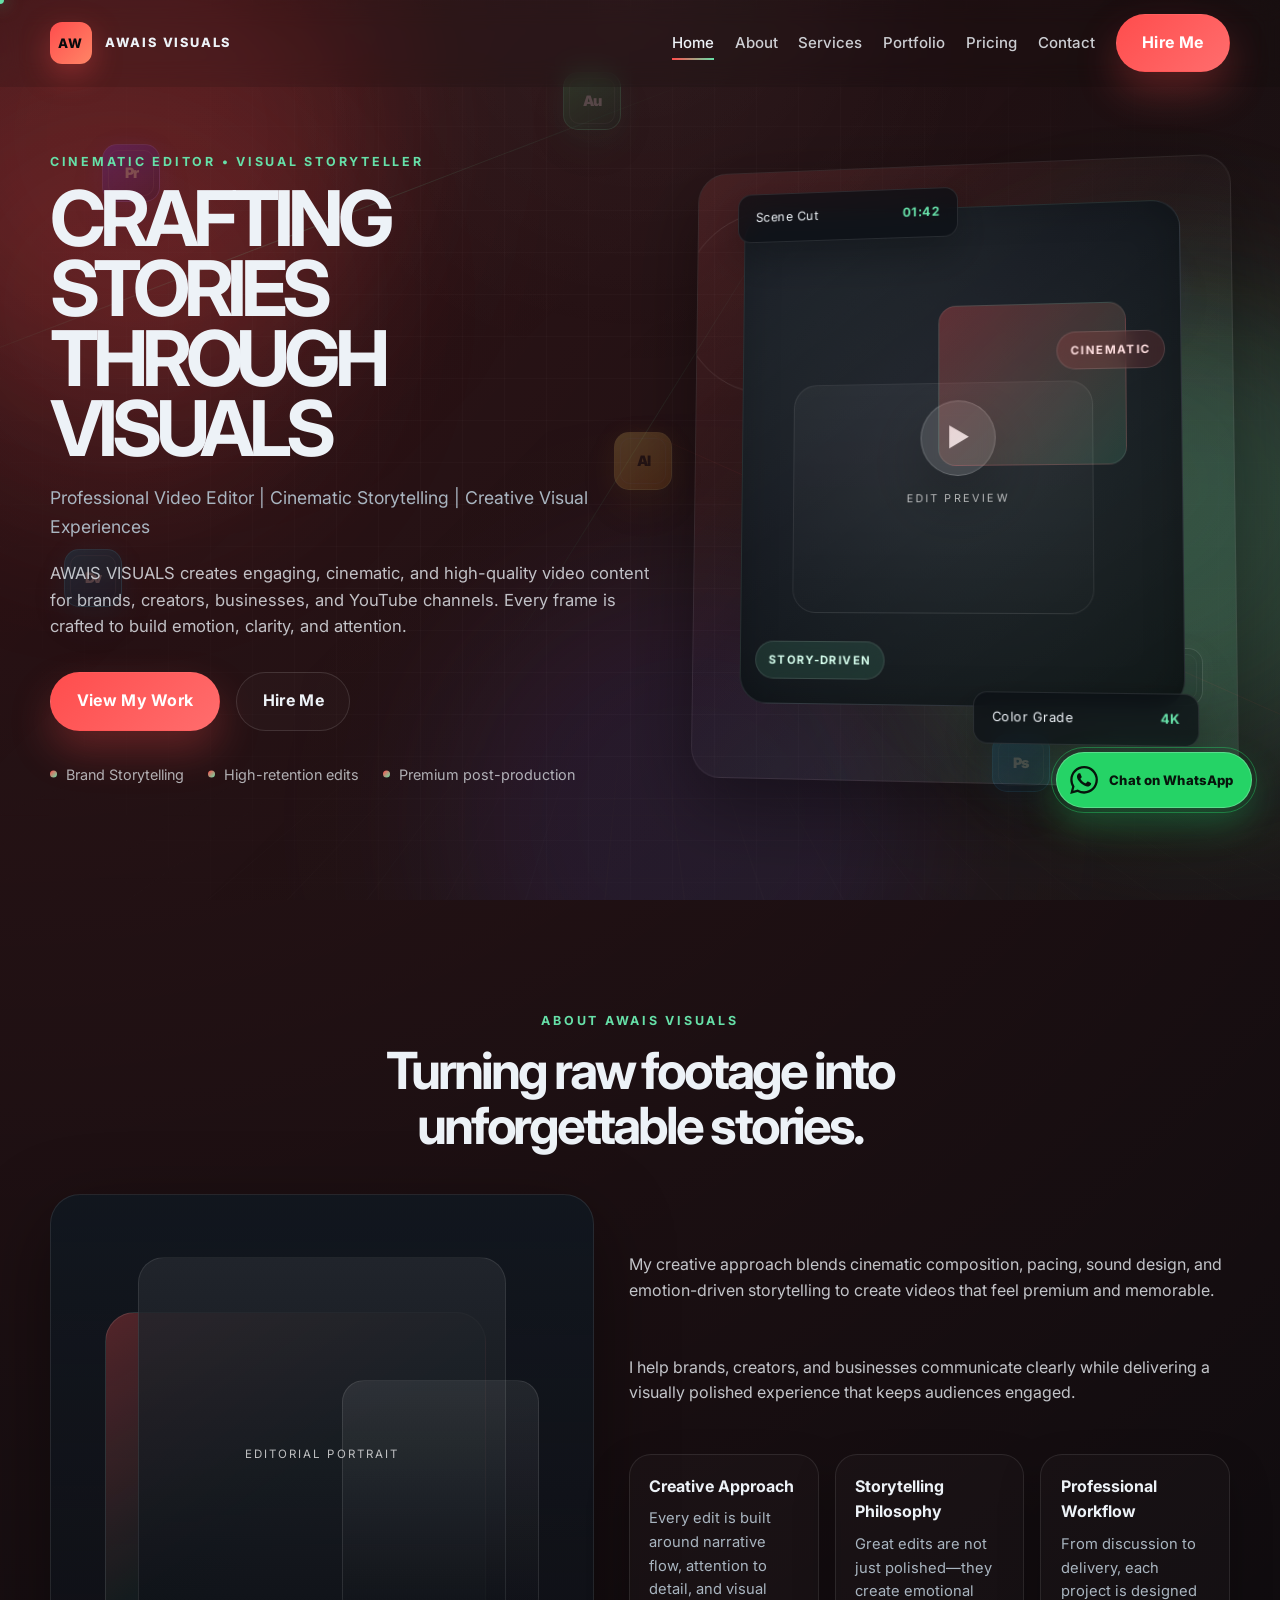
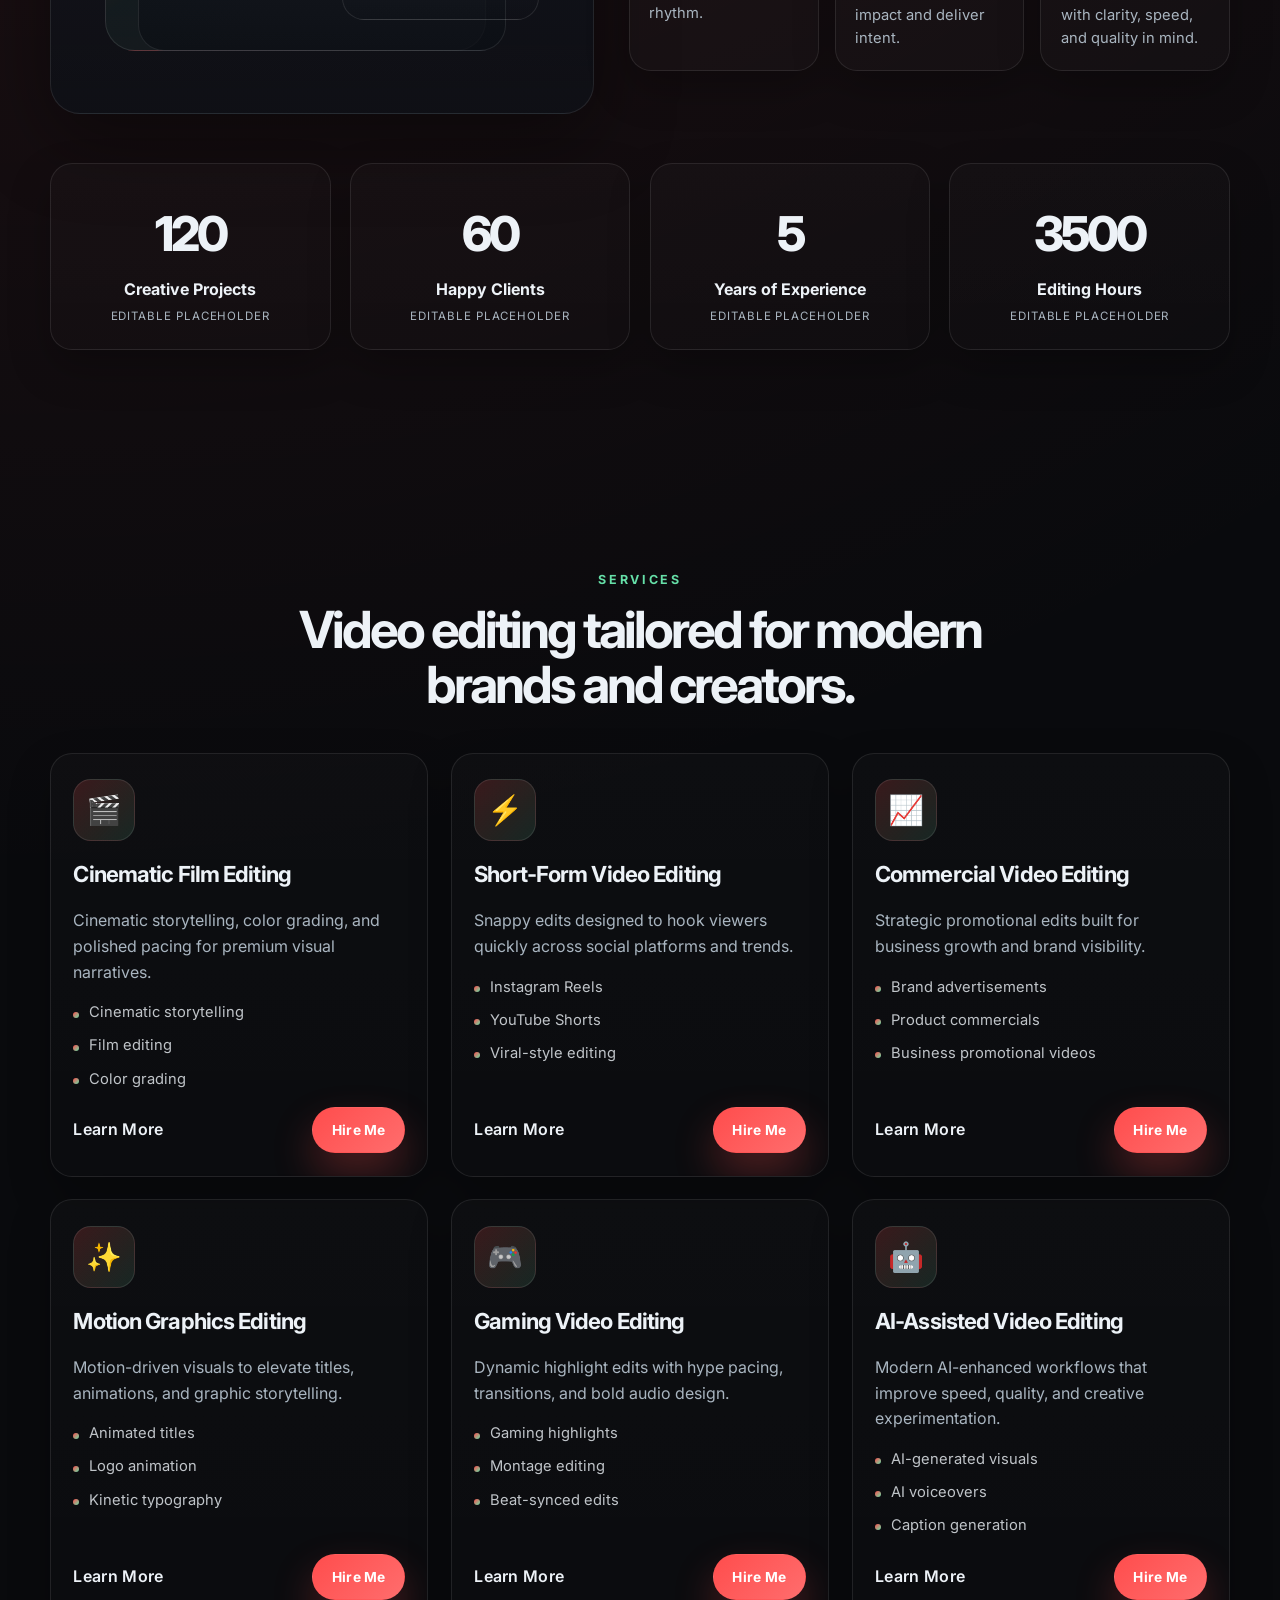
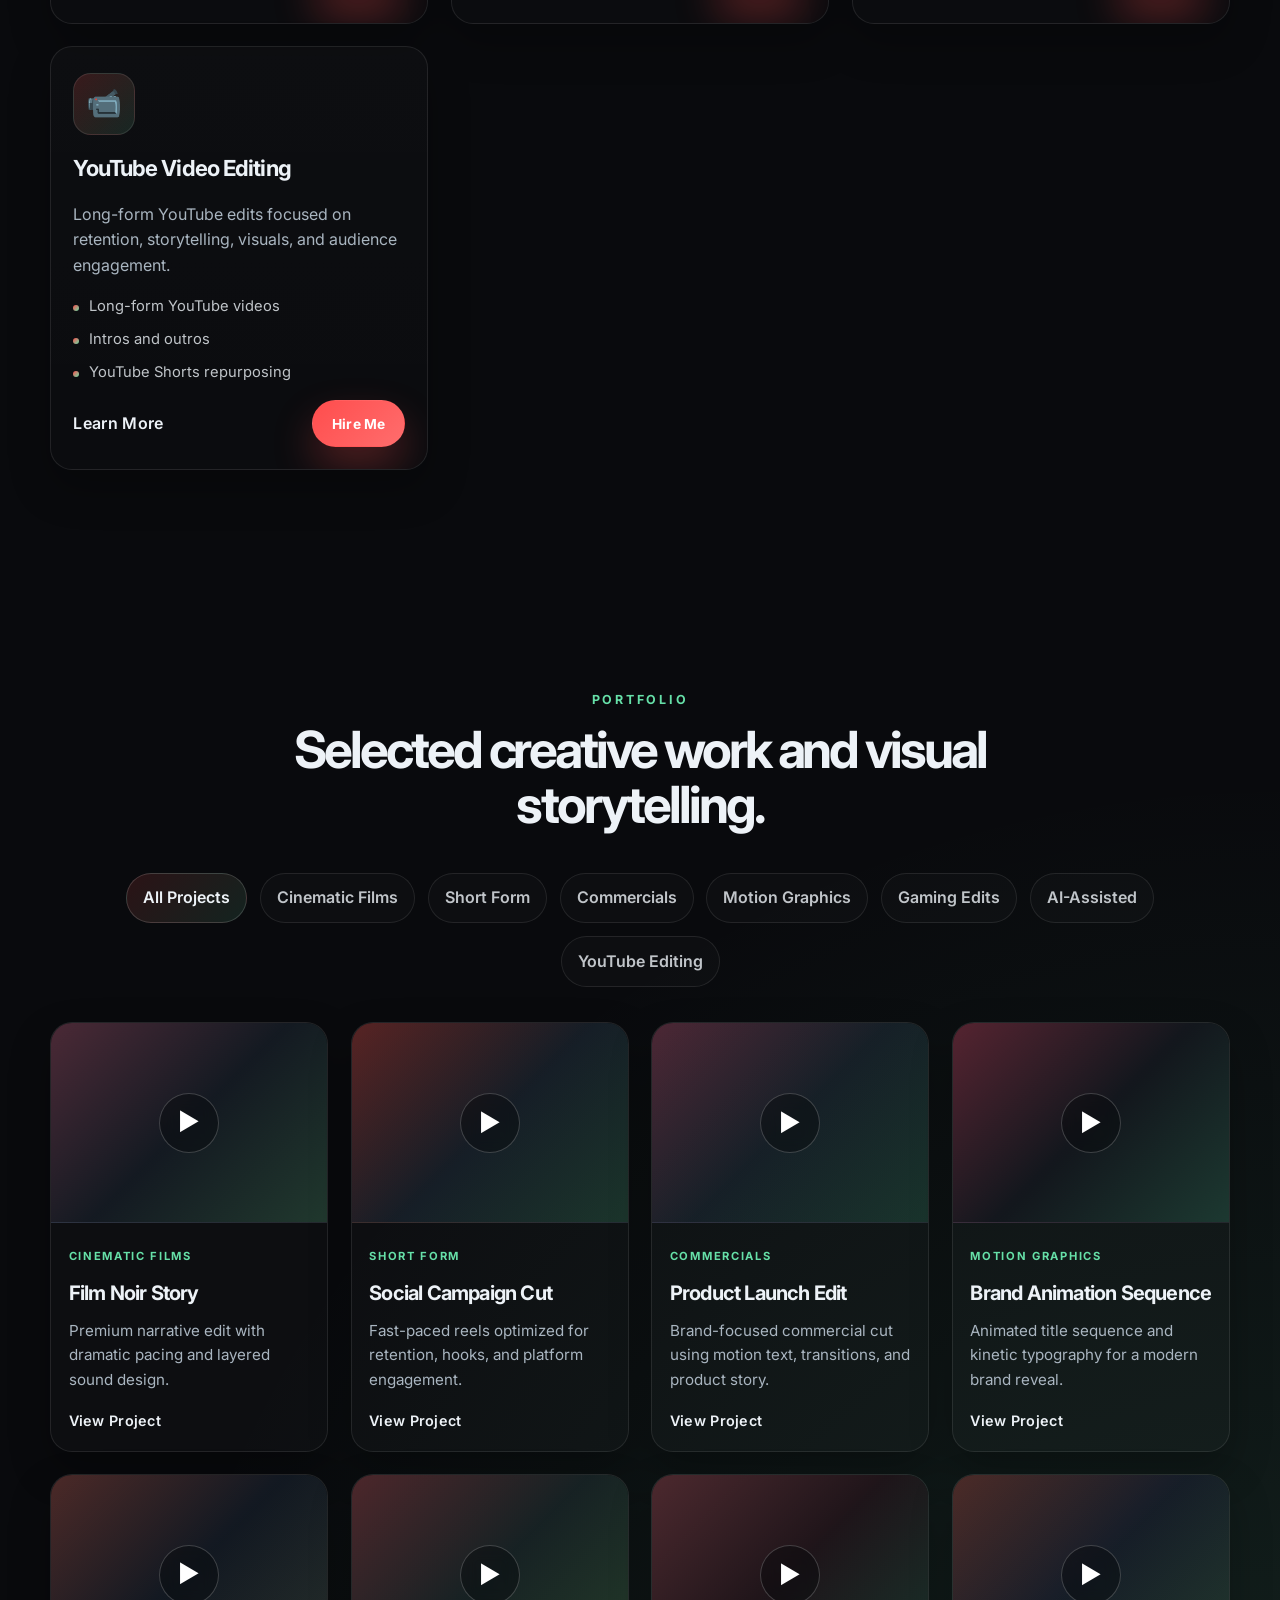
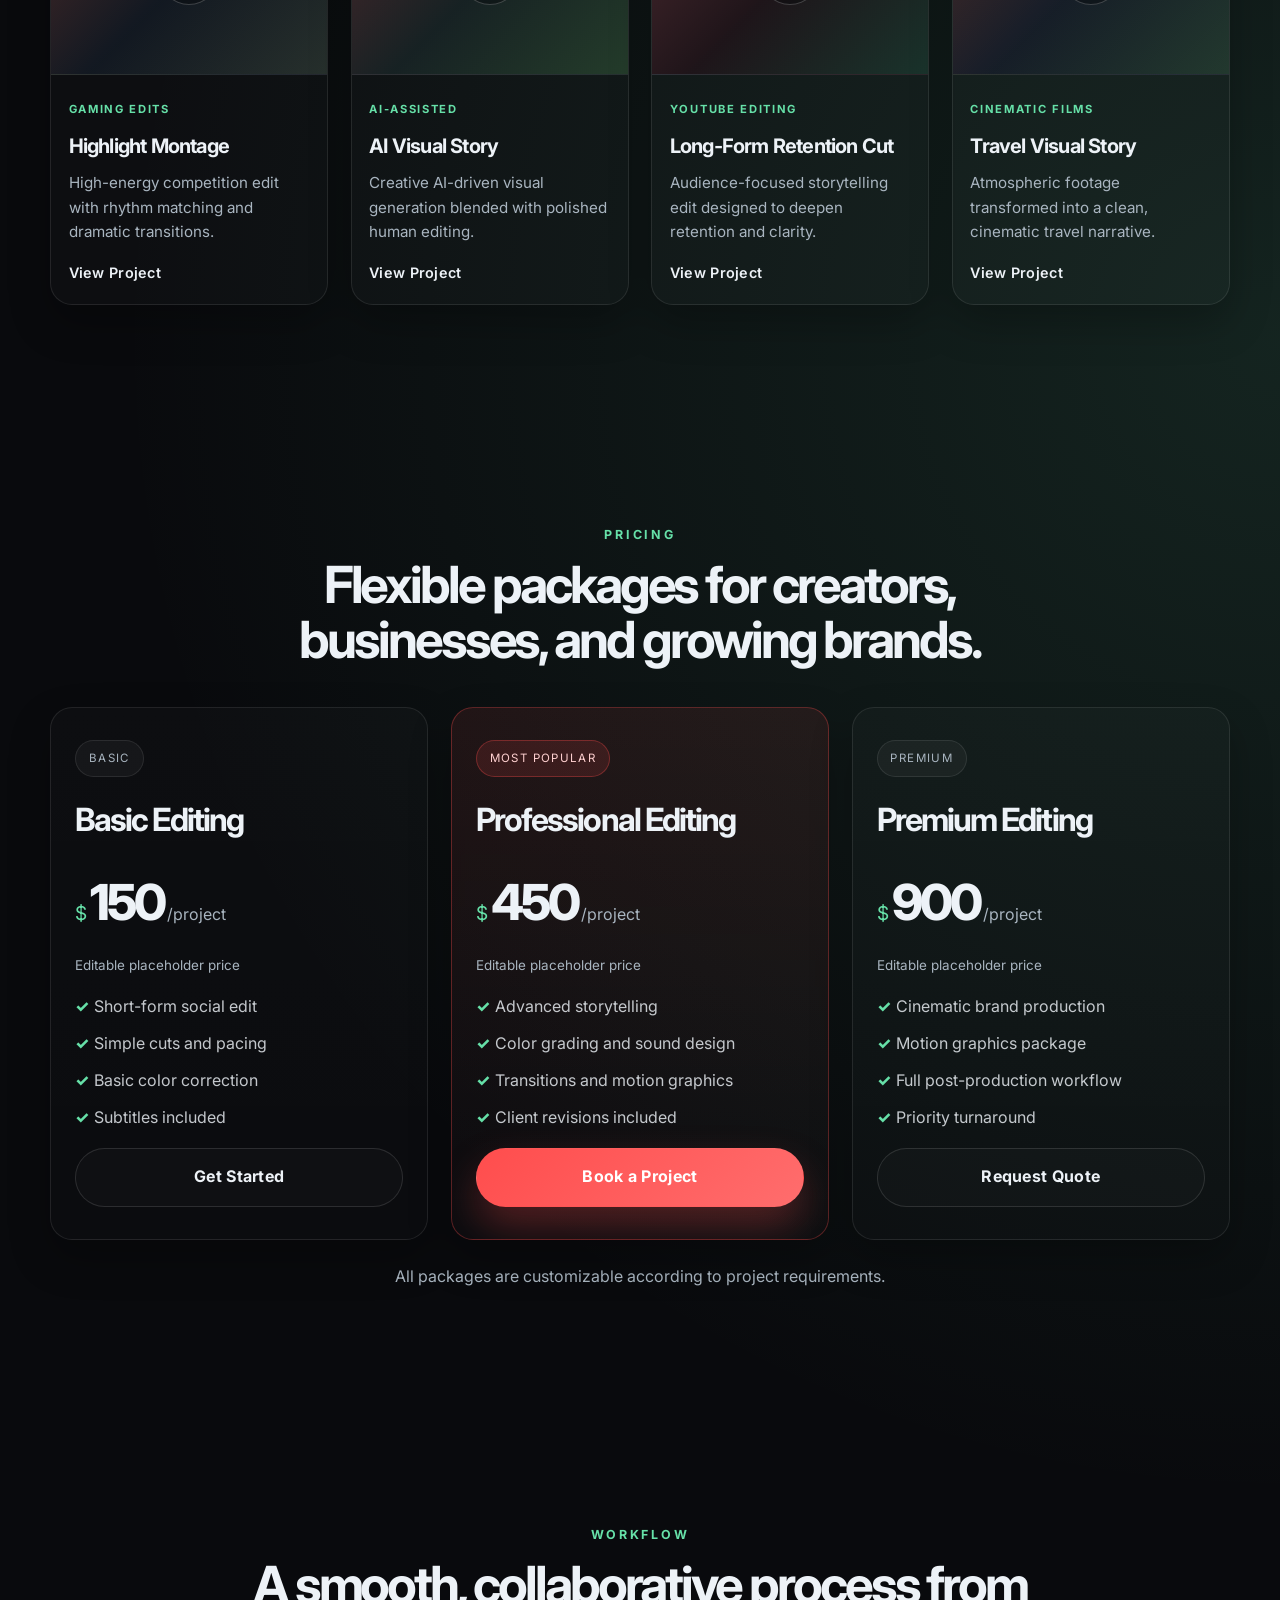
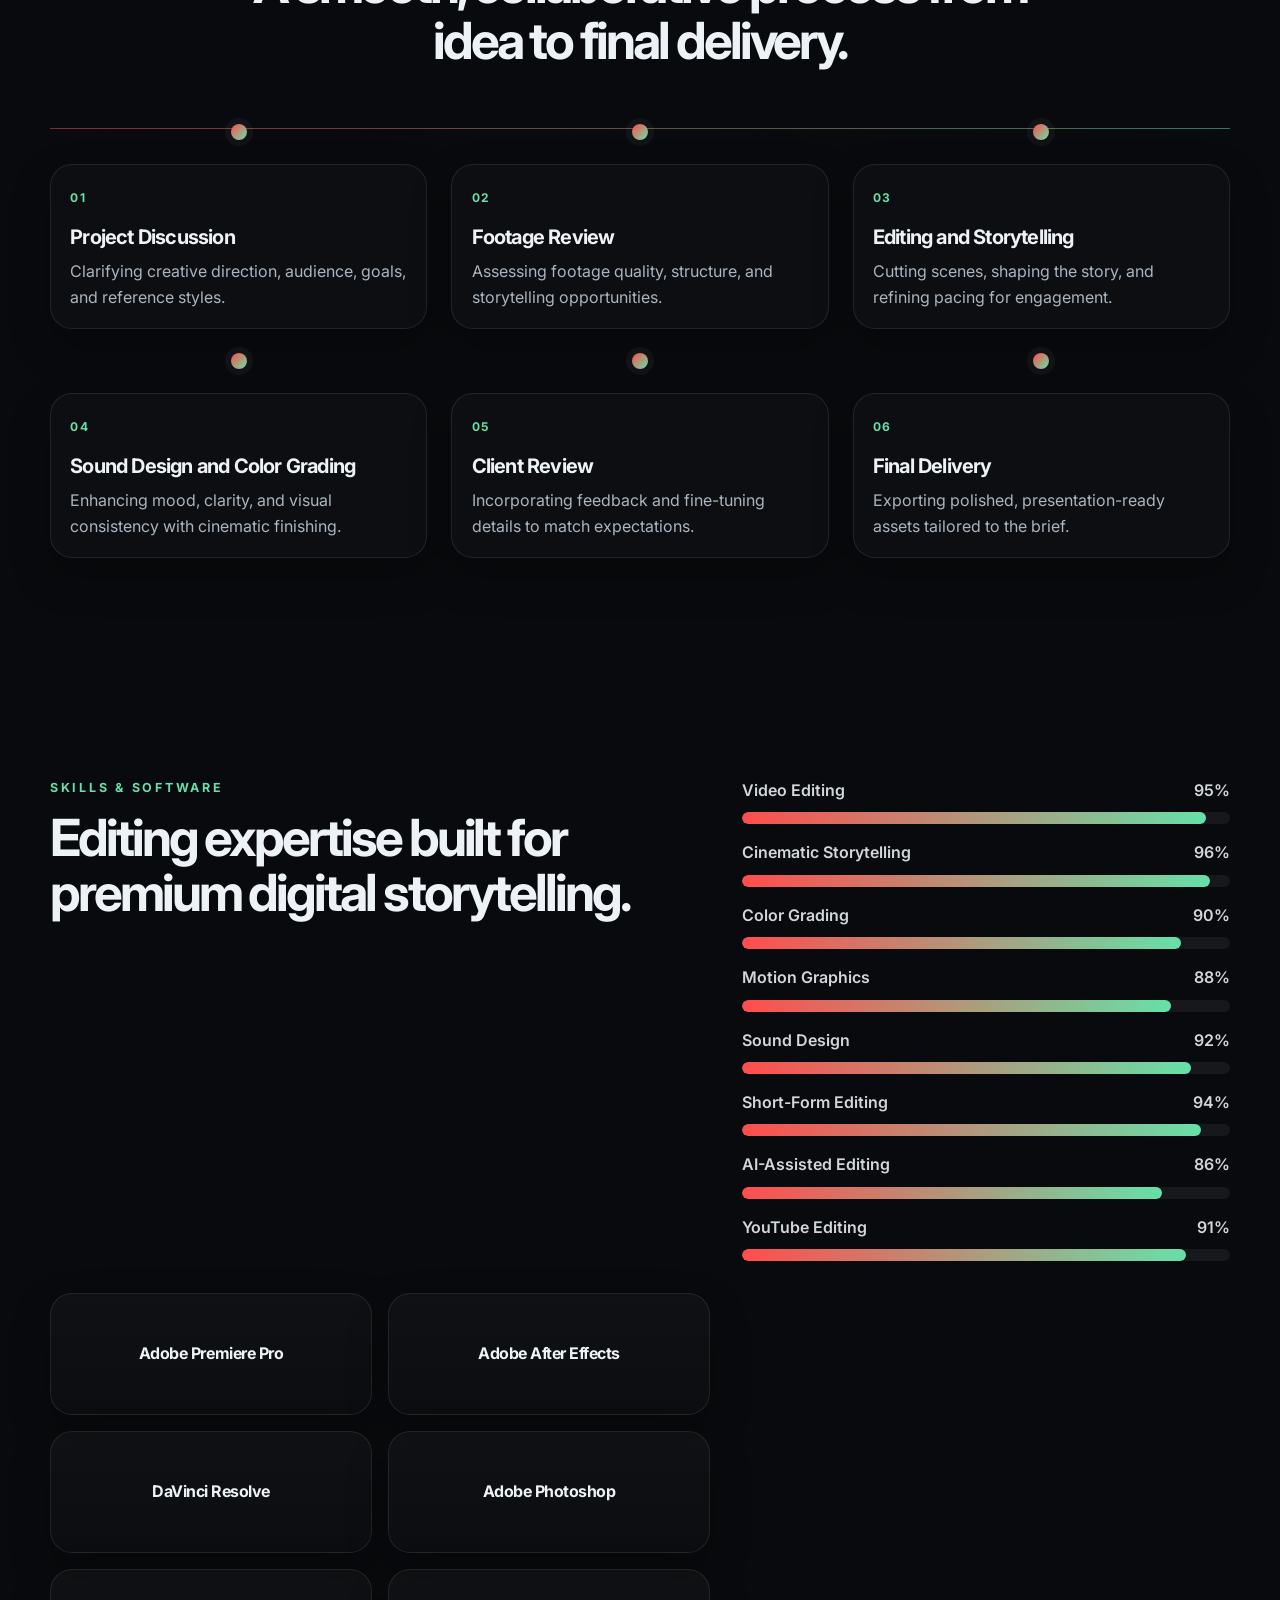
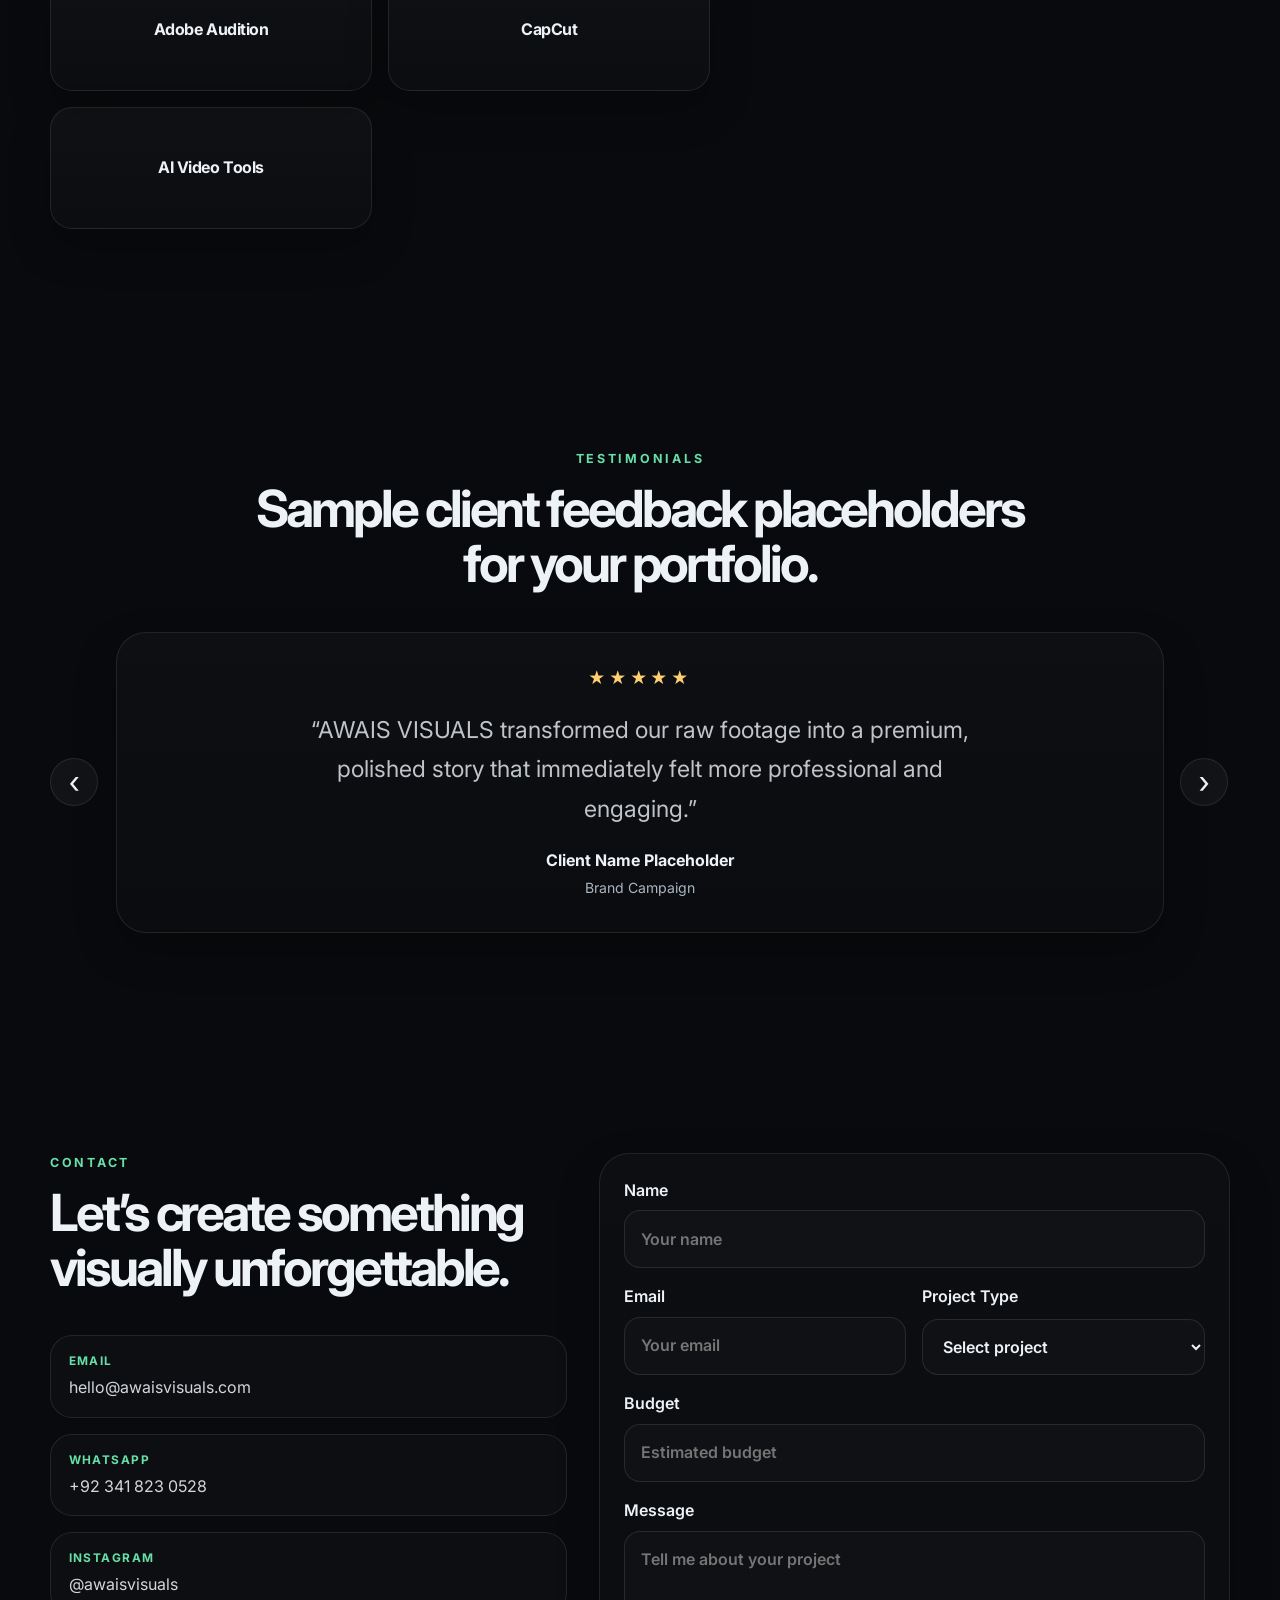
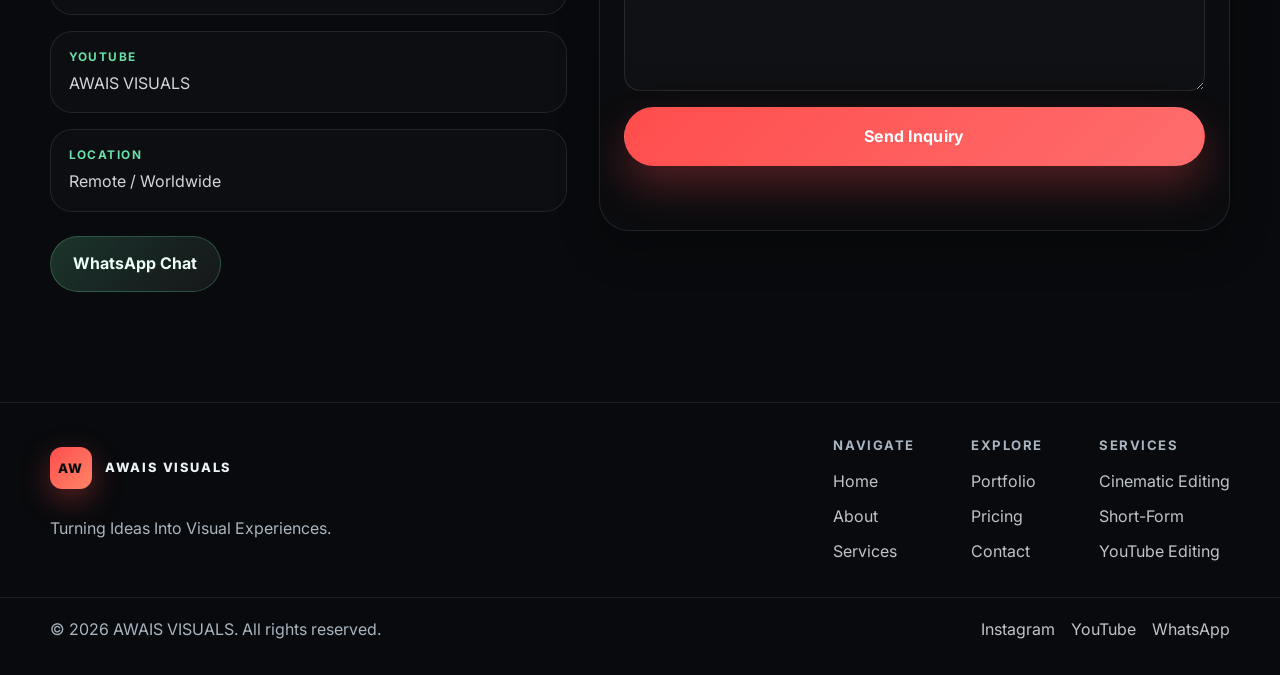
==== commit 01c3da3b: "Updated website" ====
--- a/index.html
+++ b/index.html
@@ -25,6 +25,7 @@
         <div class="ambient-gradient ambient-gradient-two"></div>
         <div class="ambient-gradient ambient-gradient-three"></div>
         <div class="ambient-grid"></div>
+        <div class="particle-field"></div>
         <div class="ambient-line ambient-line-one"></div>
         <div class="ambient-line ambient-line-two"></div>
         <div class="ambient-line ambient-line-three"></div>
--- a/style.css
+++ b/style.css
@@ -177,6 +177,40 @@
   mask-image: linear-gradient(to top, black, transparent 78%);
 }
 
+.particle-field {
+  position: absolute;
+  inset: 0;
+  overflow: hidden;
+  opacity: 0.7;
+}
+
+.ambient-particle {
+  position: absolute;
+  left: var(--particle-x);
+  top: var(--particle-y);
+  width: var(--particle-size);
+  height: var(--particle-size);
+  border-radius: 50%;
+  background: var(--particle-color);
+  box-shadow: 0 0 12px 2px color-mix(in srgb, var(--particle-color) 55%, transparent);
+  opacity: 0;
+  animation: particle-drift var(--particle-duration) ease-in-out var(--particle-delay) infinite;
+}
+
+@keyframes particle-drift {
+  0%, 100% {
+    opacity: 0;
+    transform: translate3d(0, 18px, 0) scale(0.7);
+  }
+  18%, 78% {
+    opacity: 0.55;
+  }
+  50% {
+    opacity: 0.9;
+    transform: translate3d(var(--particle-drift-x), var(--particle-drift-y), 0) scale(1.25);
+  }
+}
+
 .ambient-line {
   position: absolute;
   width: 70vw;
@@ -2328,6 +2362,10 @@
   .ambient-background {
     opacity: 0.62;
   }
+
+  .particle-field {
+    opacity: 0.45;
+  }
 }
 
 @media (prefers-reduced-motion: reduce) {
@@ -2367,7 +2405,8 @@
   }
 
   .ambient-gradient,
-  .ambient-line {
+  .ambient-line,
+  .ambient-particle {
     animation: none;
   }
 
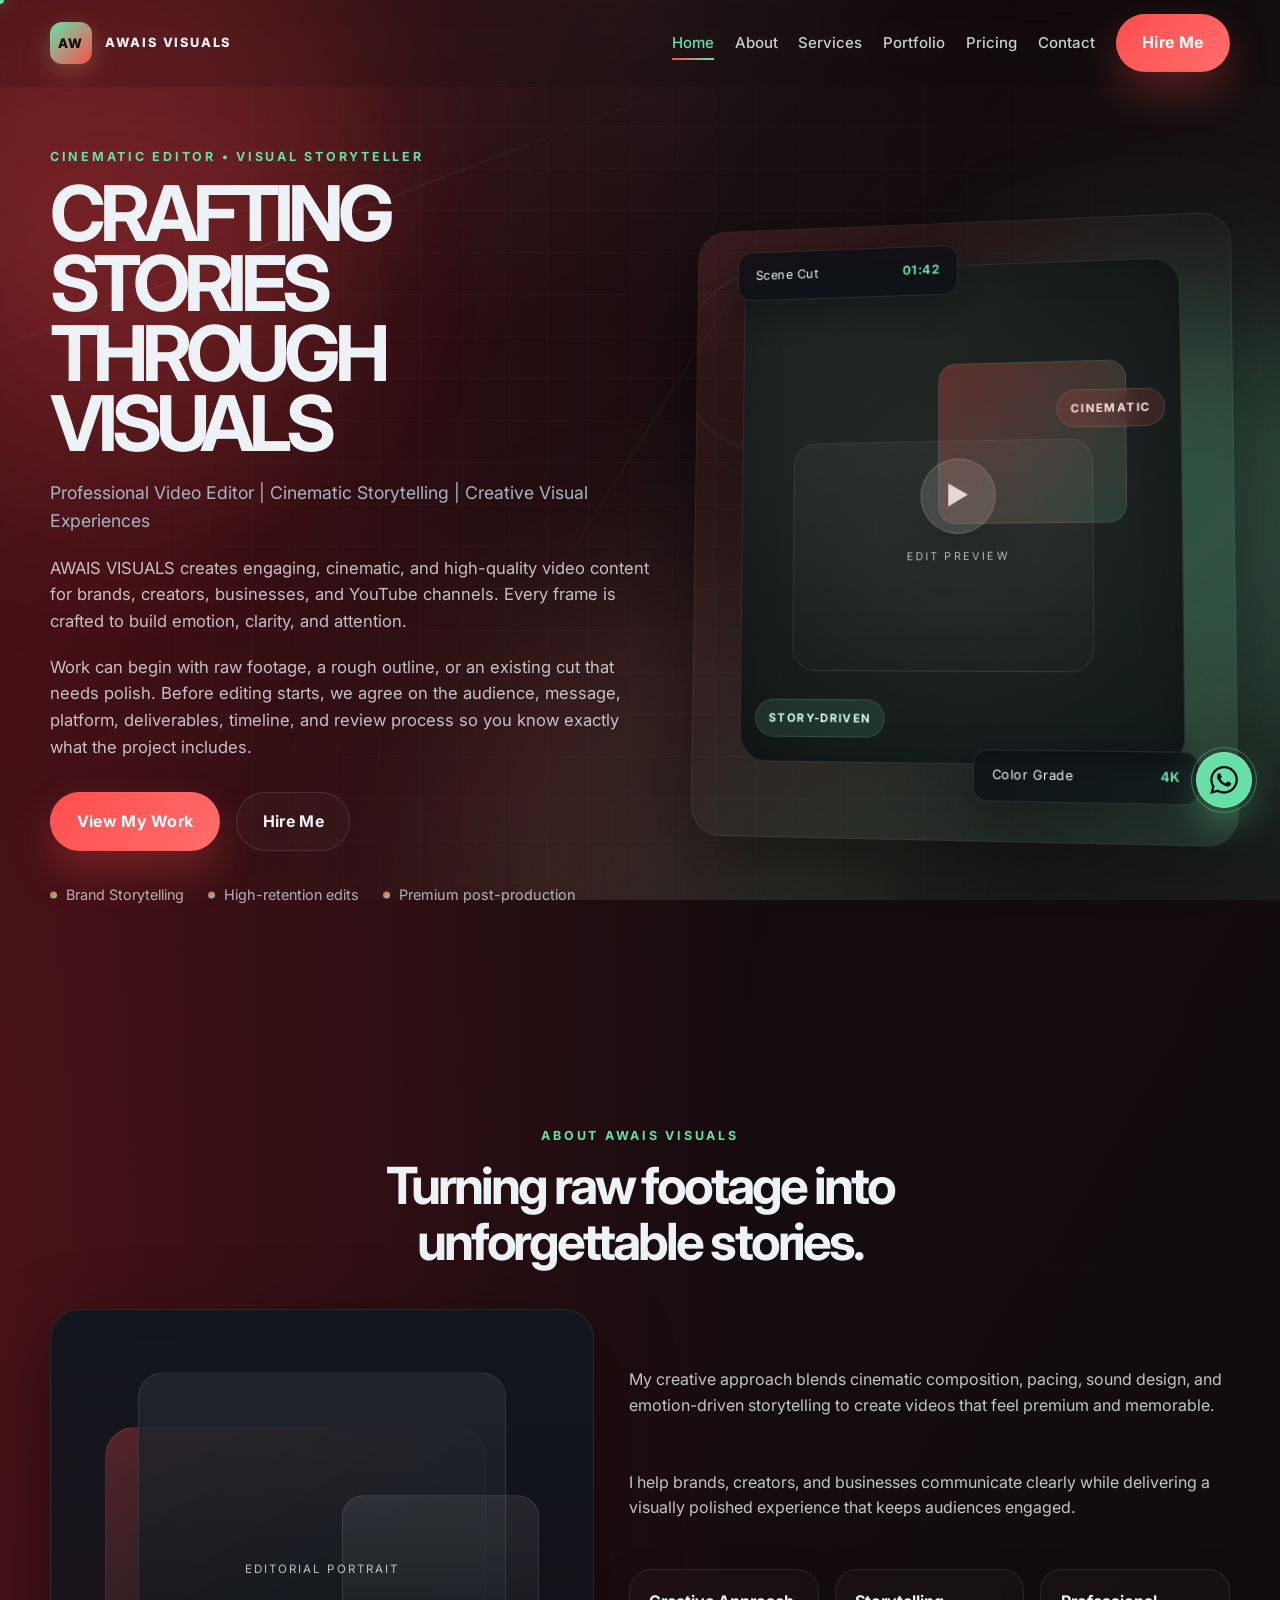
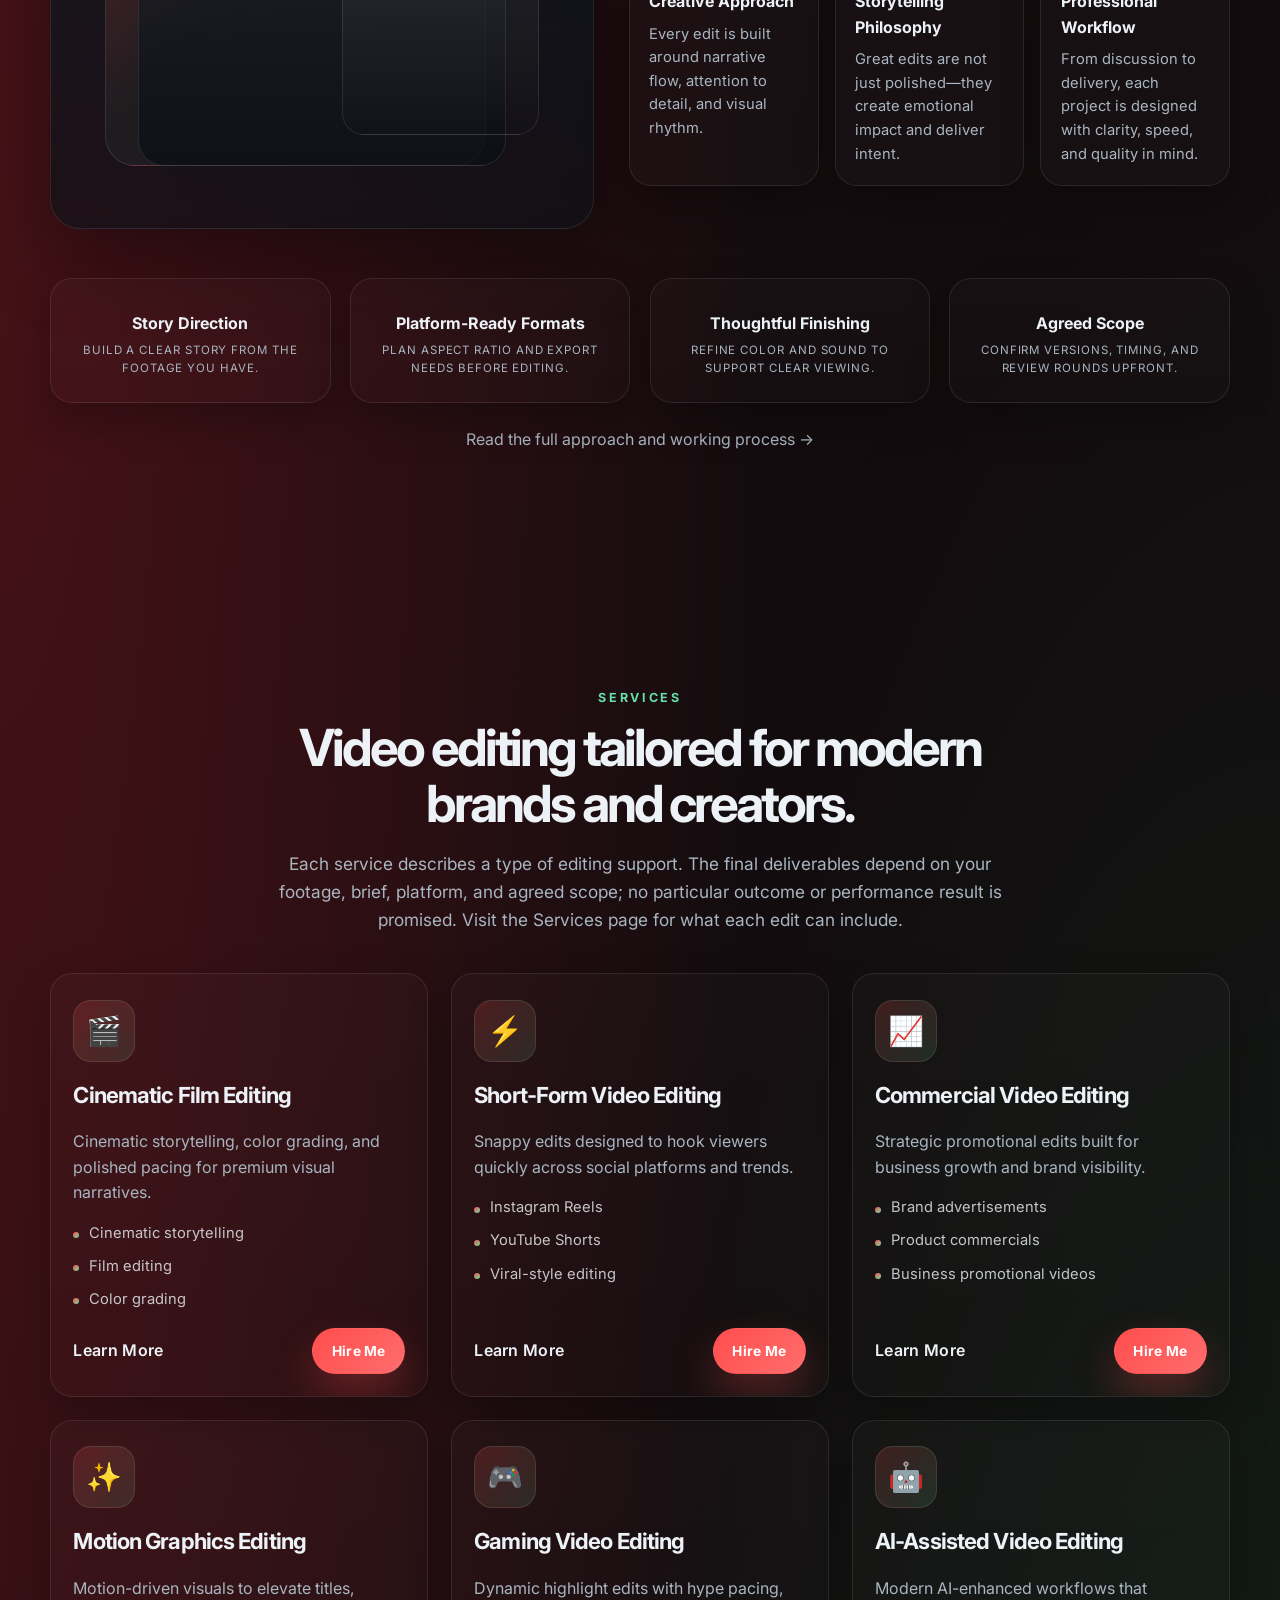
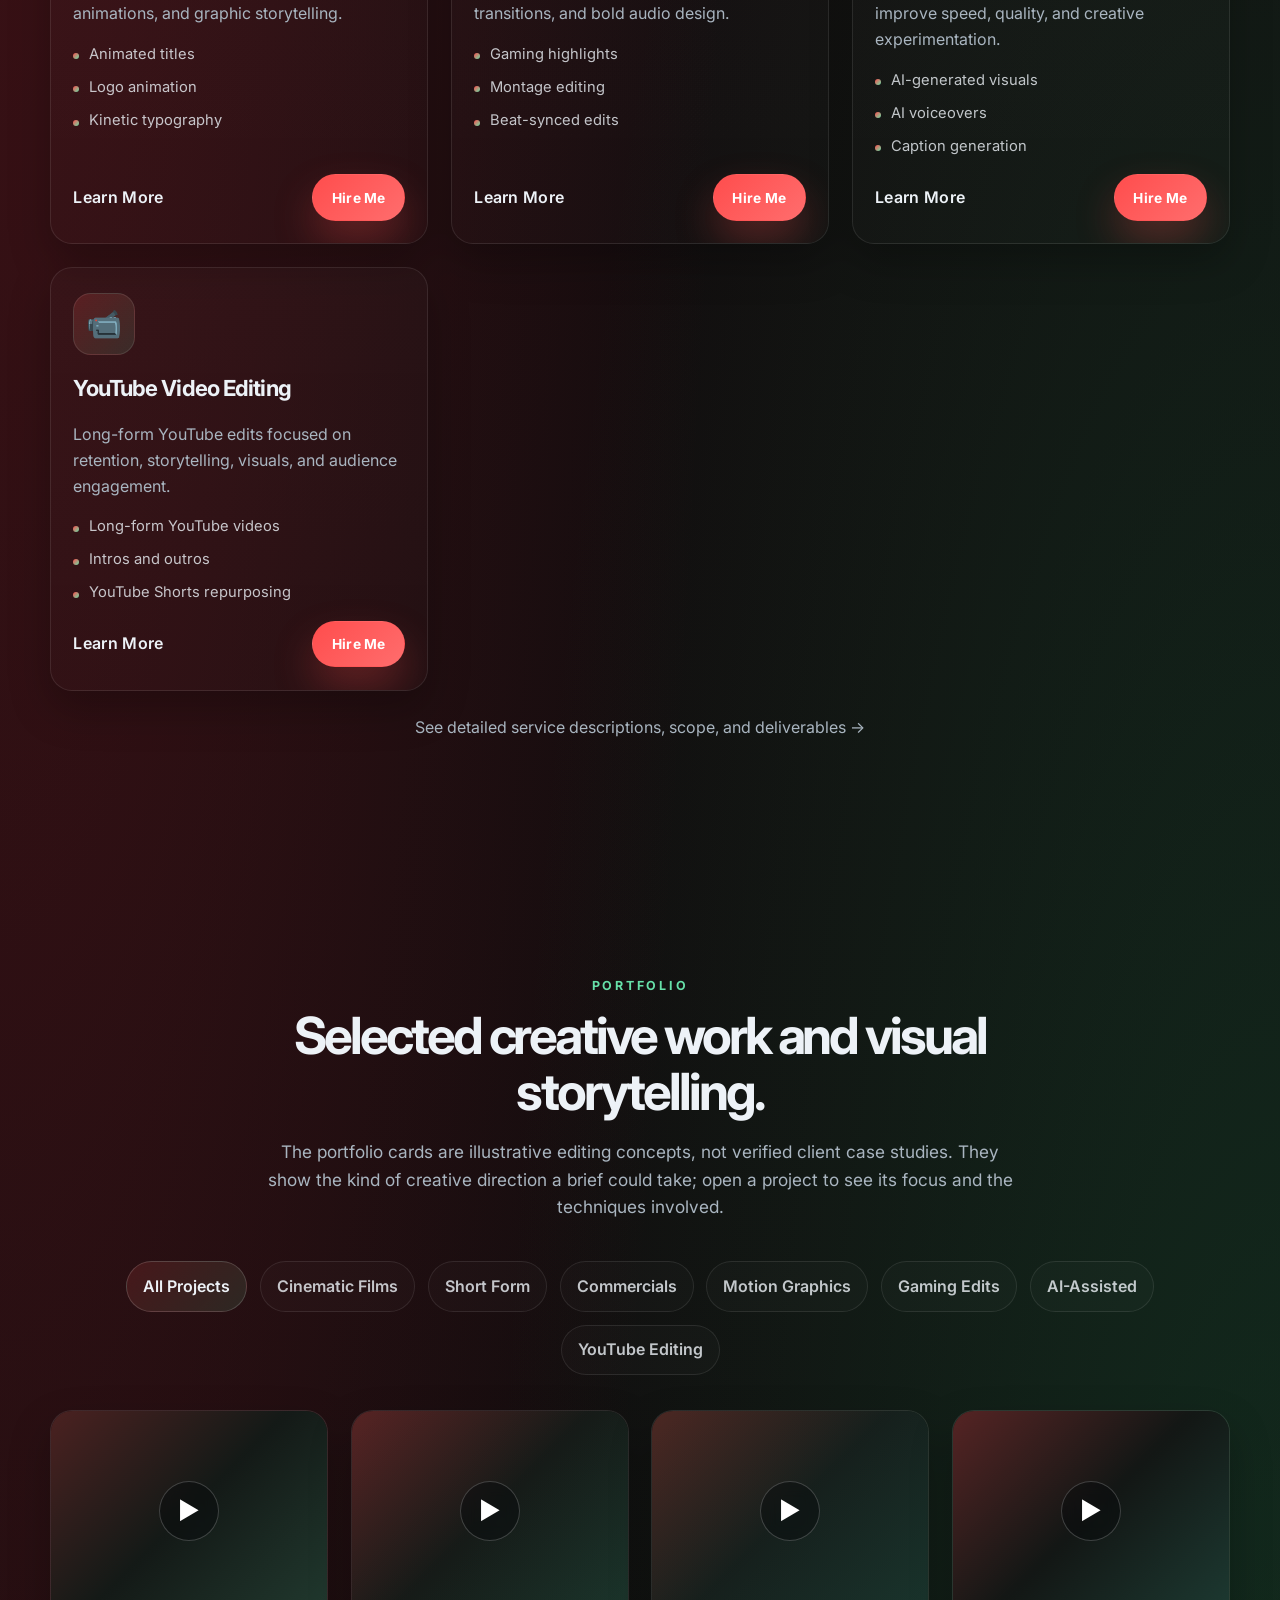
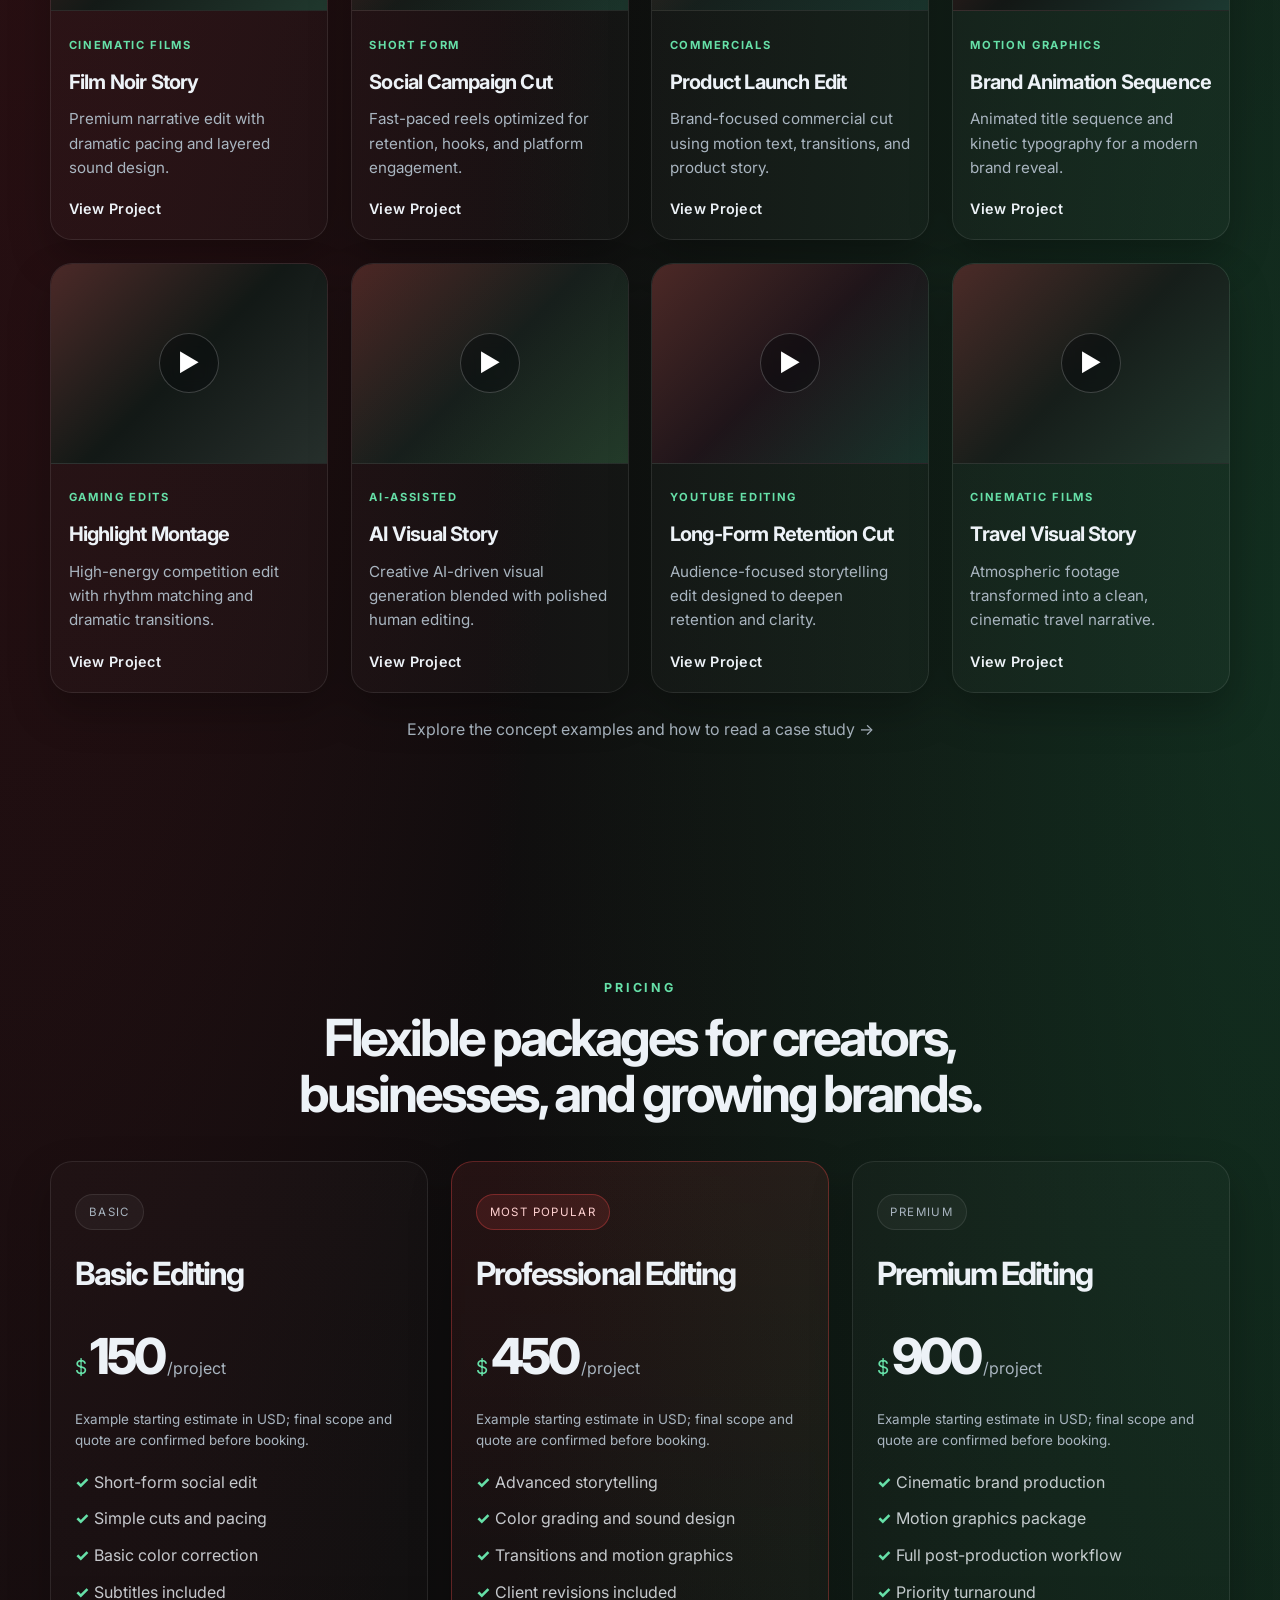
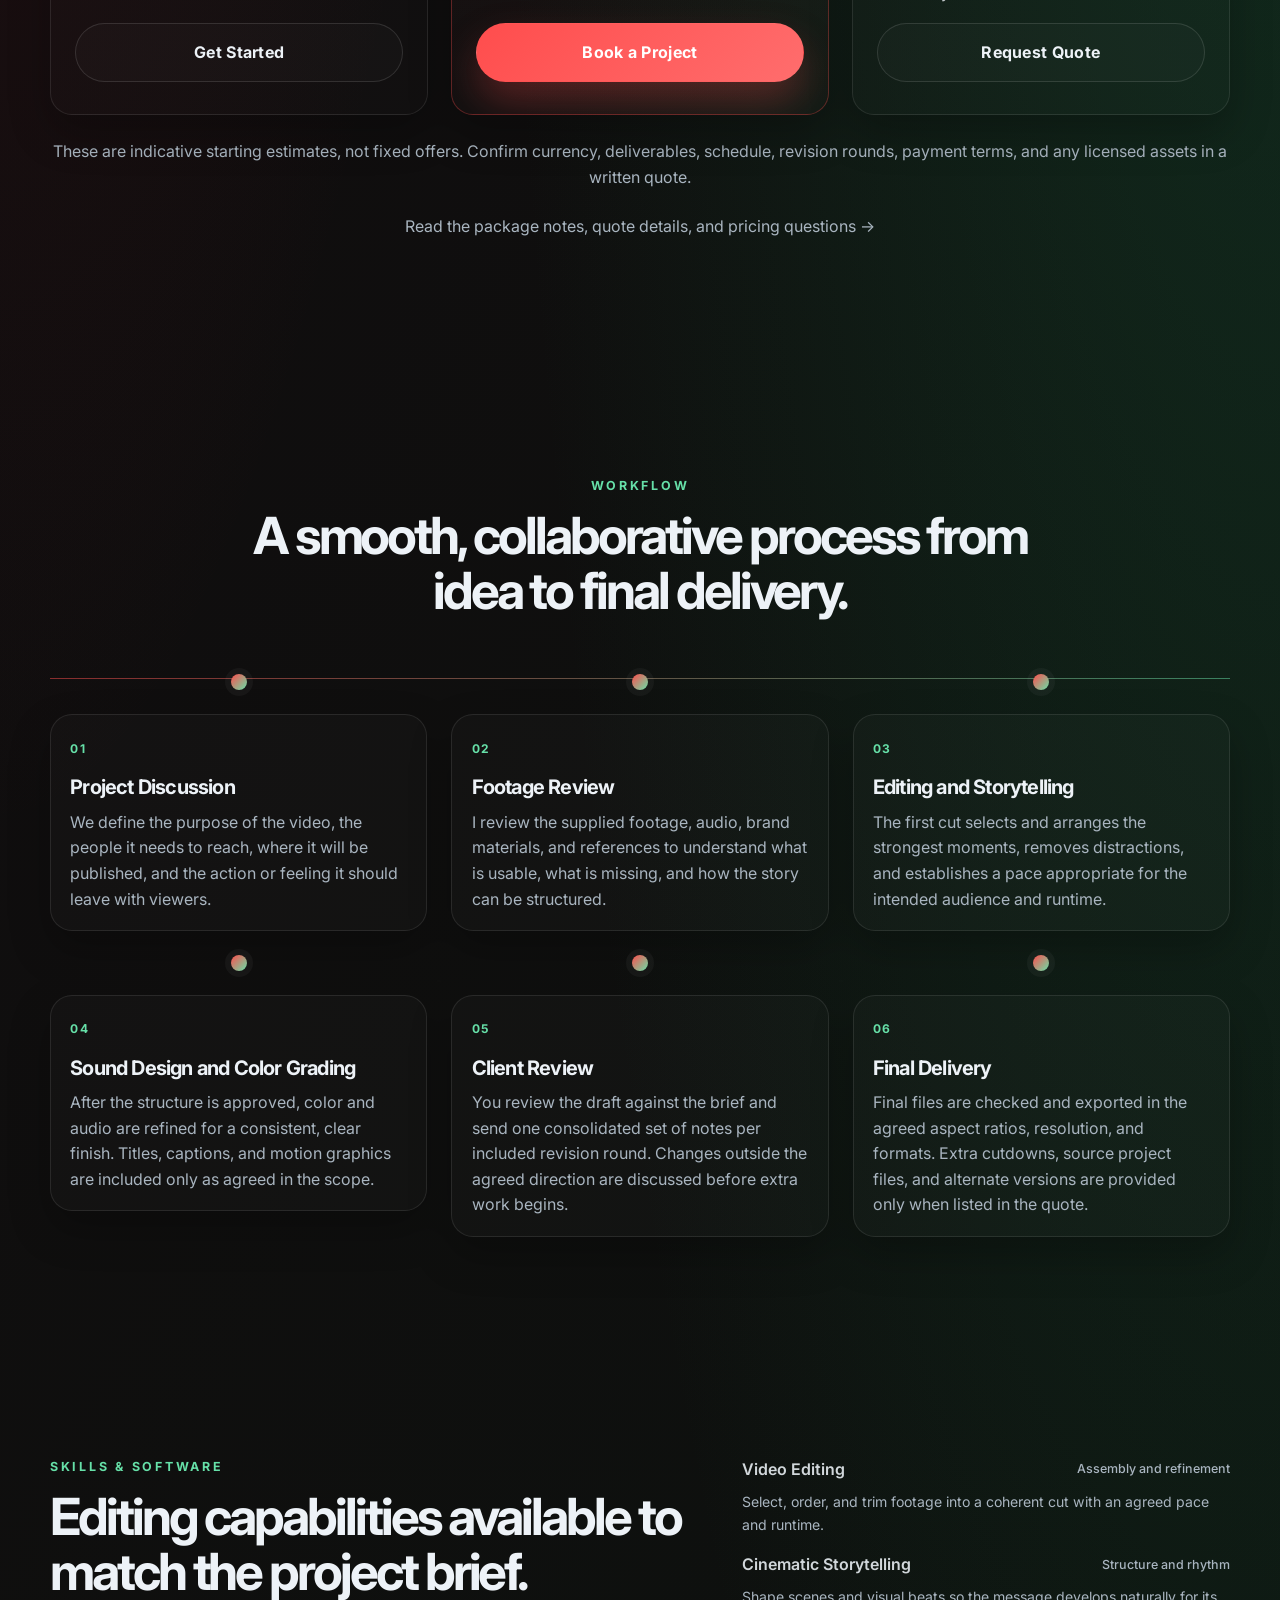
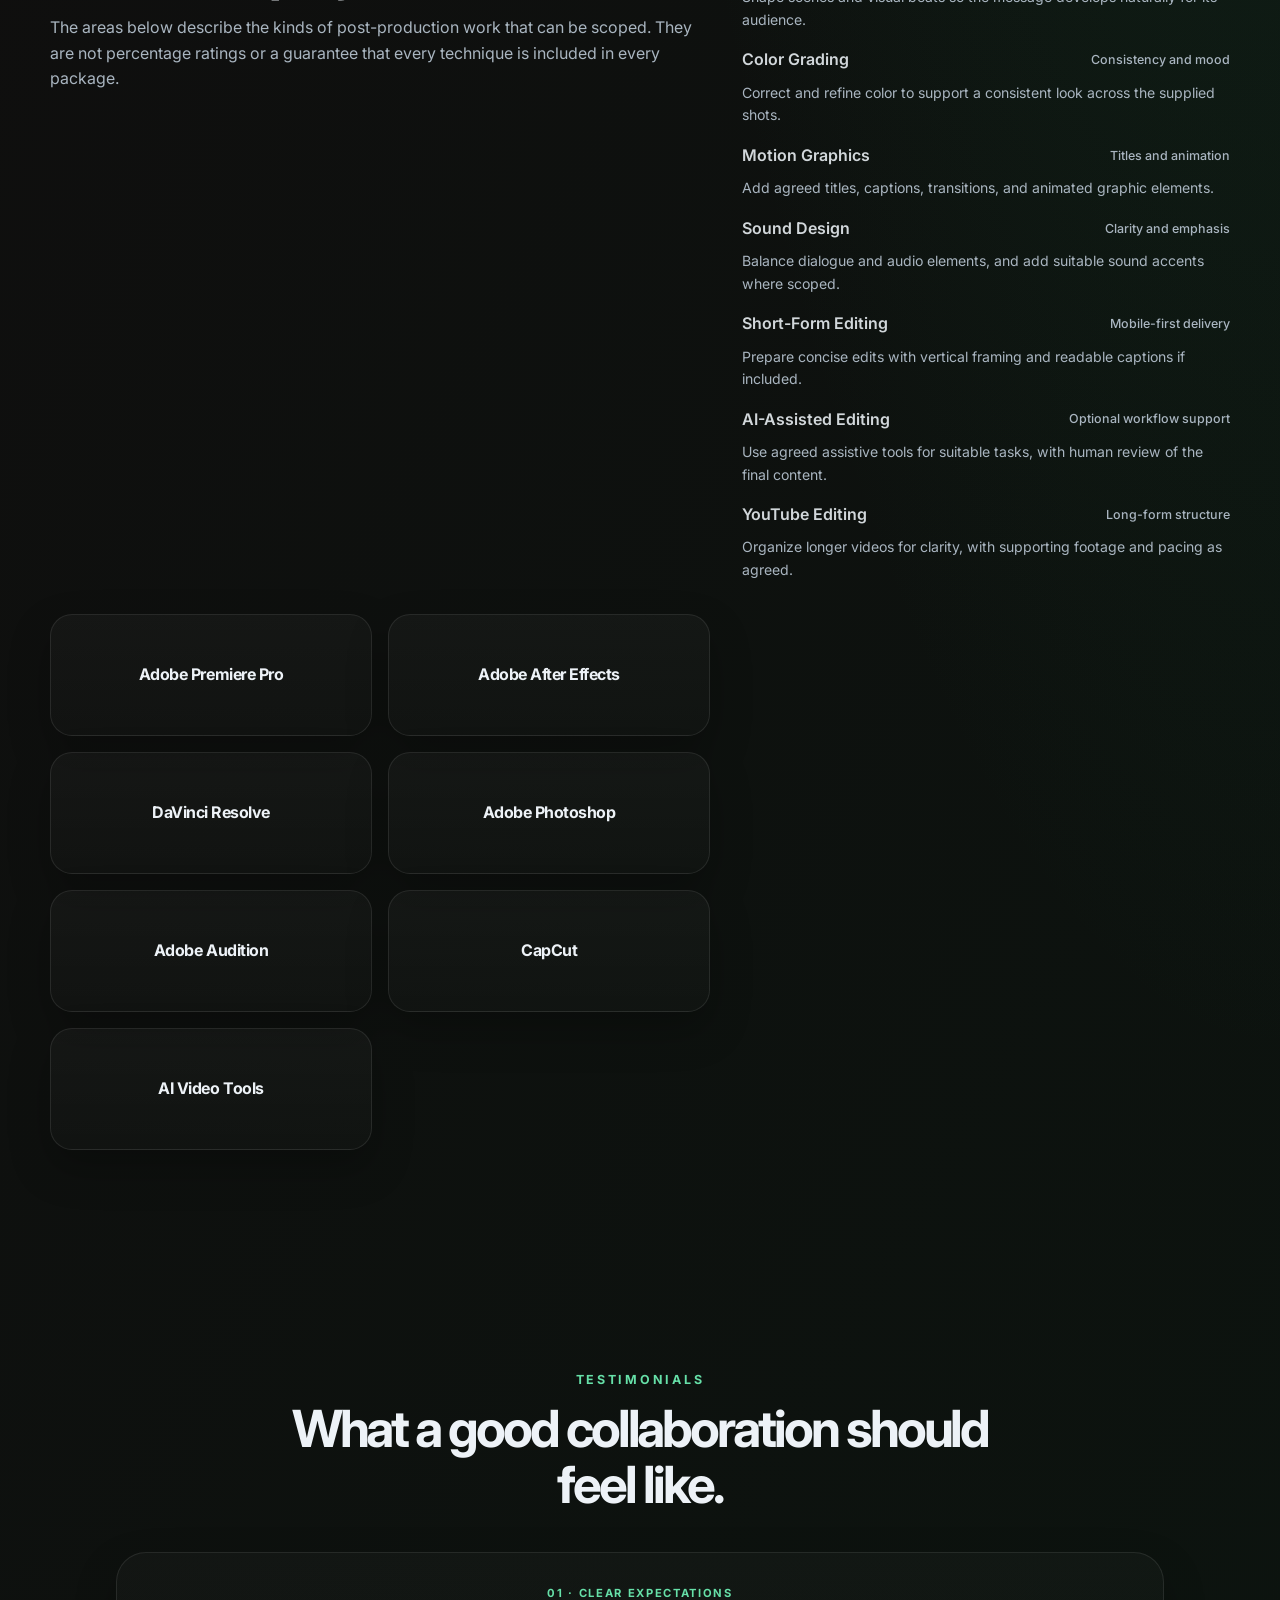
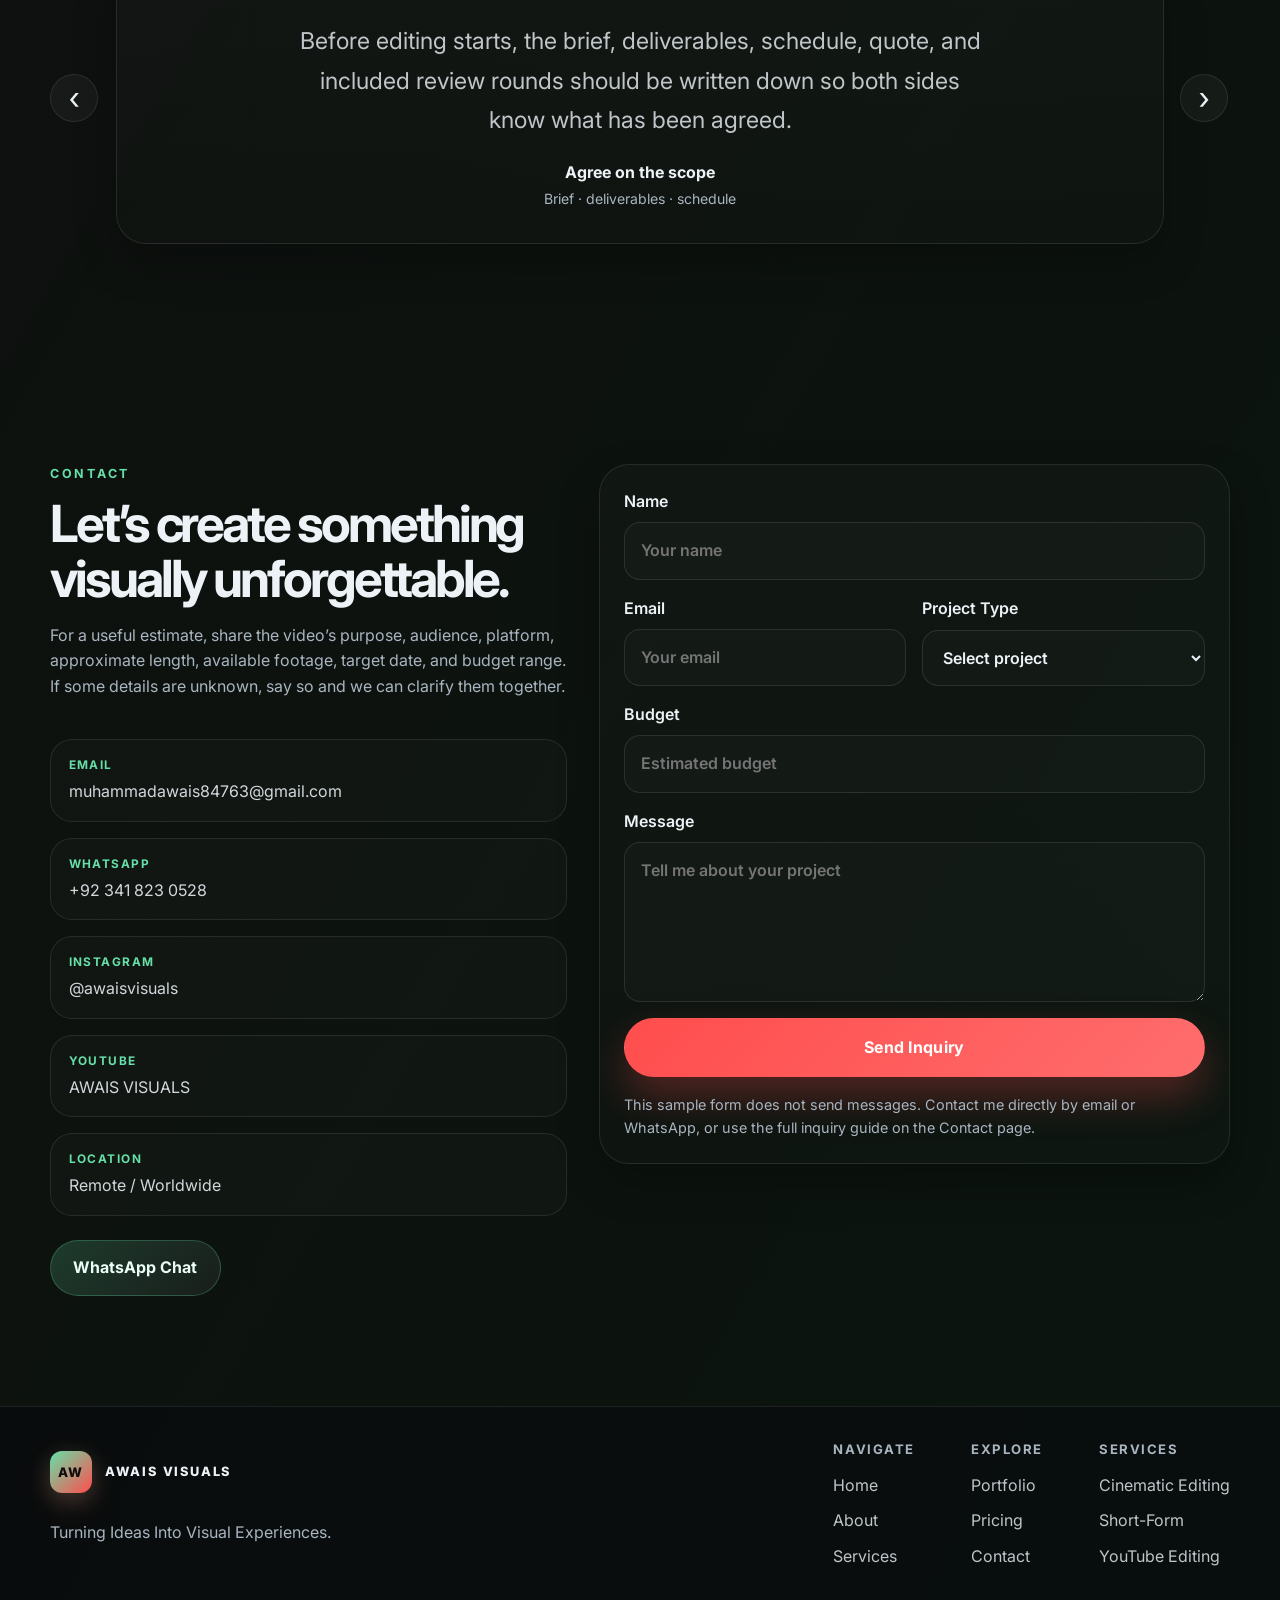
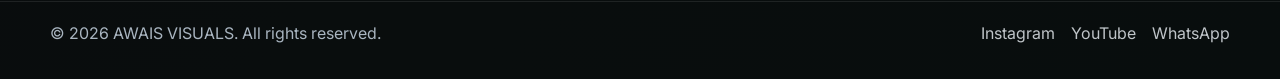
==== commit 2c95ab16: "Updated website" ====
--- a/index.html
+++ b/index.html
@@ -33,16 +33,6 @@
       <div class="bg-orb orb-1"></div>
       <div class="bg-orb orb-2"></div>
       <div class="bg-grid"></div>
-      <div class="software-background" aria-hidden="true">
-        <span class="software-icon software-icon-premiere" title="Adobe Premiere Pro">Pr</span>
-        <span class="software-icon software-icon-after-effects" title="Adobe After Effects">Ae</span>
-        <span class="software-icon software-icon-resolve" title="DaVinci Resolve">Dv</span>
-        <span class="software-icon software-icon-photoshop" title="Adobe Photoshop">Ps</span>
-        <span class="software-icon software-icon-audition" title="Adobe Audition">Au</span>
-        <span class="software-icon software-icon-capcut" title="CapCut">Cc</span>
-        <span class="software-icon software-icon-ai" title="AI Video Tools">AI</span>
-      </div>
-
       <header class="site-header" id="top">
         <nav class="nav container" aria-label="Main navigation">
           <a href="#home" class="brand" aria-label="AWAIS VISUALS home">
@@ -63,14 +53,14 @@
 
           <div class="nav-panel">
             <ul class="nav-links">
-              <li><a href="#home" class="nav-link active">Home</a></li>
-              <li><a href="#about" class="nav-link">About</a></li>
-              <li><a href="#services" class="nav-link">Services</a></li>
-              <li><a href="#portfolio" class="nav-link">Portfolio</a></li>
-              <li><a href="#pricing" class="nav-link">Pricing</a></li>
-              <li><a href="#contact" class="nav-link">Contact</a></li>
+              <li><a href="index.html" class="nav-link active" aria-current="page">Home</a></li>
+              <li><a href="about.html" class="nav-link">About</a></li>
+              <li><a href="services.html" class="nav-link">Services</a></li>
+              <li><a href="portfolio.html" class="nav-link">Portfolio</a></li>
+              <li><a href="pricing.html" class="nav-link">Pricing</a></li>
+              <li><a href="contact.html" class="nav-link">Contact</a></li>
             </ul>
-            <a href="#contact" class="btn btn-primary nav-cta">Hire Me</a>
+            <a href="contact.html" class="btn btn-primary nav-cta">Hire Me</a>
           </div>
         </nav>
       </header>
@@ -93,6 +83,12 @@
                 video content for brands, creators, businesses, and YouTube
                 channels. Every frame is crafted to build emotion, clarity, and
                 attention.
+              </p>
+              <p class="hero-text">
+                Work can begin with raw footage, a rough outline, or an existing
+                cut that needs polish. Before editing starts, we agree on the
+                audience, message, platform, deliverables, timeline, and review
+                process so you know exactly what the project includes.
               </p>
               <div class="hero-actions">
                 <a href="#portfolio" class="btn btn-primary">View My Work</a>
@@ -185,28 +181,25 @@
               </div>
             </div>
 
-            <div class="stats-grid reveal" aria-label="Key stats">
+            <div class="stats-grid reveal" aria-label="Project priorities">
               <article class="stat-card">
-                <span class="stat-number" data-target="120">0</span>
-                <span class="stat-label">Creative Projects</span>
-                <small>Editable placeholder</small>
+                <span class="stat-label">Story Direction</span>
+                <small>Build a clear story from the footage you have.</small>
               </article>
               <article class="stat-card">
-                <span class="stat-number" data-target="60">0</span>
-                <span class="stat-label">Happy Clients</span>
-                <small>Editable placeholder</small>
+                <span class="stat-label">Platform-Ready Formats</span>
+                <small>Plan aspect ratio and export needs before editing.</small>
               </article>
               <article class="stat-card">
-                <span class="stat-number" data-target="5">0</span>
-                <span class="stat-label">Years of Experience</span>
-                <small>Editable placeholder</small>
+                <span class="stat-label">Thoughtful Finishing</span>
+                <small>Refine color and sound to support clear viewing.</small>
               </article>
               <article class="stat-card">
-                <span class="stat-number" data-target="3500">0</span>
-                <span class="stat-label">Editing Hours</span>
-                <small>Editable placeholder</small>
-              </article>
-            </div>
+                <span class="stat-label">Agreed Scope</span>
+                <small>Confirm versions, timing, and review rounds upfront.</small>
+              </article>
+            </div>
+            <p class="pricing-footnote"><a href="about.html">Read the full approach and working process →</a></p>
           </div>
         </section>
 
@@ -215,6 +208,12 @@
             <div class="section-heading reveal">
               <p class="eyebrow">Services</p>
               <h2>Video editing tailored for modern brands and creators.</h2>
+              <p class="page-lead">
+                Each service describes a type of editing support. The final
+                deliverables depend on your footage, brief, platform, and agreed
+                scope; no particular outcome or performance result is promised.
+                Visit the Services page for what each edit can include.
+              </p>
             </div>
 
             <div class="services-grid">
@@ -344,6 +343,7 @@
                 </div>
               </article>
             </div>
+            <p class="pricing-footnote"><a href="services.html">See detailed service descriptions, scope, and deliverables →</a></p>
           </div>
         </section>
 
@@ -352,6 +352,12 @@
             <div class="section-heading reveal">
               <p class="eyebrow">Portfolio</p>
               <h2>Selected creative work and visual storytelling.</h2>
+              <p class="page-lead">
+                The portfolio cards are illustrative editing concepts, not
+                verified client case studies. They show the kind of creative
+                direction a brief could take; open a project to see its focus
+                and the techniques involved.
+              </p>
             </div>
 
             <div class="filter-bar reveal" aria-label="Portfolio filters">
@@ -478,6 +484,7 @@
                 </div>
               </article>
             </div>
+            <p class="pricing-footnote"><a href="portfolio.html">Explore the concept examples and how to read a case study →</a></p>
           </div>
         </section>
 
@@ -497,7 +504,7 @@
                   <span class="price-value">150</span>
                   <span class="price-suffix">/project</span>
                 </div>
-                <p class="price-note">Editable placeholder price</p>
+                <p class="price-note">Example starting estimate in USD; final scope and quote are confirmed before booking.</p>
                 <ul>
                   <li>Short-form social edit</li>
                   <li>Simple cuts and pacing</li>
@@ -515,7 +522,7 @@
                   <span class="price-value">450</span>
                   <span class="price-suffix">/project</span>
                 </div>
-                <p class="price-note">Editable placeholder price</p>
+                <p class="price-note">Example starting estimate in USD; final scope and quote are confirmed before booking.</p>
                 <ul>
                   <li>Advanced storytelling</li>
                   <li>Color grading and sound design</li>
@@ -533,7 +540,7 @@
                   <span class="price-value">900</span>
                   <span class="price-suffix">/project</span>
                 </div>
-                <p class="price-note">Editable placeholder price</p>
+                <p class="price-note">Example starting estimate in USD; final scope and quote are confirmed before booking.</p>
                 <ul>
                   <li>Cinematic brand production</li>
                   <li>Motion graphics package</li>
@@ -544,7 +551,8 @@
               </article>
             </div>
 
-            <p class="pricing-footnote">All packages are customizable according to project requirements.</p>
+            <p class="pricing-footnote">These are indicative starting estimates, not fixed offers. Confirm currency, deliverables, schedule, revision rounds, payment terms, and any licensed assets in a written quote.</p>
+            <p class="pricing-footnote"><a href="pricing.html">Read the package notes, quote details, and pricing questions →</a></p>
           </div>
         </section>
 
@@ -561,7 +569,7 @@
                 <div class="timeline-content">
                   <span>01</span>
                   <h3>Project Discussion</h3>
-                  <p>Clarifying creative direction, audience, goals, and reference styles.</p>
+                  <p>We define the purpose of the video, the people it needs to reach, where it will be published, and the action or feeling it should leave with viewers.</p>
                 </div>
               </div>
               <div class="timeline-item">
@@ -569,7 +577,7 @@
                 <div class="timeline-content">
                   <span>02</span>
                   <h3>Footage Review</h3>
-                  <p>Assessing footage quality, structure, and storytelling opportunities.</p>
+                  <p>I review the supplied footage, audio, brand materials, and references to understand what is usable, what is missing, and how the story can be structured.</p>
                 </div>
               </div>
               <div class="timeline-item">
@@ -577,7 +585,7 @@
                 <div class="timeline-content">
                   <span>03</span>
                   <h3>Editing and Storytelling</h3>
-                  <p>Cutting scenes, shaping the story, and refining pacing for engagement.</p>
+                  <p>The first cut selects and arranges the strongest moments, removes distractions, and establishes a pace appropriate for the intended audience and runtime.</p>
                 </div>
               </div>
               <div class="timeline-item">
@@ -585,7 +593,7 @@
                 <div class="timeline-content">
                   <span>04</span>
                   <h3>Sound Design and Color Grading</h3>
-                  <p>Enhancing mood, clarity, and visual consistency with cinematic finishing.</p>
+                  <p>After the structure is approved, color and audio are refined for a consistent, clear finish. Titles, captions, and motion graphics are included only as agreed in the scope.</p>
                 </div>
               </div>
               <div class="timeline-item">
@@ -593,7 +601,7 @@
                 <div class="timeline-content">
                   <span>05</span>
                   <h3>Client Review</h3>
-                  <p>Incorporating feedback and fine-tuning details to match expectations.</p>
+                  <p>You review the draft against the brief and send one consolidated set of notes per included revision round. Changes outside the agreed direction are discussed before extra work begins.</p>
                 </div>
               </div>
               <div class="timeline-item">
@@ -601,7 +609,7 @@
                 <div class="timeline-content">
                   <span>06</span>
                   <h3>Final Delivery</h3>
-                  <p>Exporting polished, presentation-ready assets tailored to the brief.</p>
+                  <p>Final files are checked and exported in the agreed aspect ratios, resolution, and formats. Extra cutdowns, source project files, and alternate versions are provided only when listed in the quote.</p>
                 </div>
               </div>
             </div>
@@ -612,41 +620,42 @@
           <div class="container skill-layout">
             <div class="section-heading reveal skills-heading">
               <p class="eyebrow">Skills & Software</p>
-              <h2>Editing expertise built for premium digital storytelling.</h2>
+              <h2>Editing capabilities available to match the project brief.</h2>
+              <p class="page-copy">The areas below describe the kinds of post-production work that can be scoped. They are not percentage ratings or a guarantee that every technique is included in every package.</p>
             </div>
 
             <div class="skills-column reveal">
               <div class="skill-item">
-                <div class="skill-meta"><span>Video Editing</span><span>95%</span></div>
-                <div class="skill-bar"><span style="width: 95%"></span></div>
+                <div class="skill-meta"><span>Video Editing</span><span>Assembly and refinement</span></div>
+                <p class="page-copy">Select, order, and trim footage into a coherent cut with an agreed pace and runtime.</p>
               </div>
               <div class="skill-item">
-                <div class="skill-meta"><span>Cinematic Storytelling</span><span>96%</span></div>
-                <div class="skill-bar"><span style="width: 96%"></span></div>
+                <div class="skill-meta"><span>Cinematic Storytelling</span><span>Structure and rhythm</span></div>
+                <p class="page-copy">Shape scenes and visual beats so the message develops naturally for its audience.</p>
               </div>
               <div class="skill-item">
-                <div class="skill-meta"><span>Color Grading</span><span>90%</span></div>
-                <div class="skill-bar"><span style="width: 90%"></span></div>
+                <div class="skill-meta"><span>Color Grading</span><span>Consistency and mood</span></div>
+                <p class="page-copy">Correct and refine color to support a consistent look across the supplied shots.</p>
               </div>
               <div class="skill-item">
-                <div class="skill-meta"><span>Motion Graphics</span><span>88%</span></div>
-                <div class="skill-bar"><span style="width: 88%"></span></div>
+                <div class="skill-meta"><span>Motion Graphics</span><span>Titles and animation</span></div>
+                <p class="page-copy">Add agreed titles, captions, transitions, and animated graphic elements.</p>
               </div>
               <div class="skill-item">
-                <div class="skill-meta"><span>Sound Design</span><span>92%</span></div>
-                <div class="skill-bar"><span style="width: 92%"></span></div>
+                <div class="skill-meta"><span>Sound Design</span><span>Clarity and emphasis</span></div>
+                <p class="page-copy">Balance dialogue and audio elements, and add suitable sound accents where scoped.</p>
               </div>
               <div class="skill-item">
-                <div class="skill-meta"><span>Short-Form Editing</span><span>94%</span></div>
-                <div class="skill-bar"><span style="width: 94%"></span></div>
+                <div class="skill-meta"><span>Short-Form Editing</span><span>Mobile-first delivery</span></div>
+                <p class="page-copy">Prepare concise edits with vertical framing and readable captions if included.</p>
               </div>
               <div class="skill-item">
-                <div class="skill-meta"><span>AI-Assisted Editing</span><span>86%</span></div>
-                <div class="skill-bar"><span style="width: 86%"></span></div>
+                <div class="skill-meta"><span>AI-Assisted Editing</span><span>Optional workflow support</span></div>
+                <p class="page-copy">Use agreed assistive tools for suitable tasks, with human review of the final content.</p>
               </div>
               <div class="skill-item">
-                <div class="skill-meta"><span>YouTube Editing</span><span>91%</span></div>
-                <div class="skill-bar"><span style="width: 91%"></span></div>
+                <div class="skill-meta"><span>YouTube Editing</span><span>Long-form structure</span></div>
+                <p class="page-copy">Organize longer videos for clarity, with supporting footage and pacing as agreed.</p>
               </div>
             </div>
 
@@ -668,44 +677,26 @@
           <div class="container">
             <div class="section-heading reveal">
               <p class="eyebrow">Testimonials</p>
-              <h2>Sample client feedback placeholders for your portfolio.</h2>
+              <h2>What a good collaboration should feel like.</h2>
             </div>
 
             <div class="testimonial-slider reveal">
               <button class="slider-btn prev" type="button" aria-label="Previous testimonial">‹</button>
               <div class="testimonial-track">
                 <article class="testimonial active">
-                  <div class="stars" aria-label="5 star rating">★★★★★</div>
-                  <p>
-                    “AWAIS VISUALS transformed our raw footage into a premium,
-                    polished story that immediately felt more professional and engaging.”
-                  </p>
-                  <div class="testimonial-meta">
-                    <strong>Client Name Placeholder</strong>
-                    <span>Brand Campaign</span>
-                  </div>
+                  <span class="project-category">01 · Clear expectations</span>
+                  <p>Before editing starts, the brief, deliverables, schedule, quote, and included review rounds should be written down so both sides know what has been agreed.</p>
+                  <div class="testimonial-meta"><strong>Agree on the scope</strong><span>Brief · deliverables · schedule</span></div>
                 </article>
                 <article class="testimonial">
-                  <div class="stars" aria-label="5 star rating">★★★★★</div>
-                  <p>
-                    “The pacing, music, and visual flow were outstanding. It felt
-                    high-end and gave our content a stronger brand identity.”
-                  </p>
-                  <div class="testimonial-meta">
-                    <strong>Client Name Placeholder</strong>
-                    <span>YouTube Channel</span>
-                  </div>
+                  <span class="project-category">02 · Useful feedback</span>
+                  <p>Review the cut against the original goal and send feedback together in one organized list. This keeps revisions focused and makes decisions easier to track.</p>
+                  <div class="testimonial-meta"><strong>Review with purpose</strong><span>Draft · consolidated notes · refinement</span></div>
                 </article>
                 <article class="testimonial">
-                  <div class="stars" aria-label="5 star rating">★★★★★</div>
-                  <p>
-                    “Super responsive, highly creative, and great at making the
-                    message feel cinematic while staying clear and impactful.”
-                  </p>
-                  <div class="testimonial-meta">
-                    <strong>Client Name Placeholder</strong>
-                    <span>Product Video</span>
-                  </div>
+                  <span class="project-category">03 · Ready-to-use delivery</span>
+                  <p>Before handoff, confirm the approved version, export dimensions, file format, and any additional cutdowns that were included in the project scope.</p>
+                  <div class="testimonial-meta"><strong>Finish with clarity</strong><span>Approval · exports · handoff</span></div>
                 </article>
               </div>
               <button class="slider-btn next" type="button" aria-label="Next testimonial">›</button>
@@ -719,12 +710,13 @@
               <div class="section-heading left-align">
                 <p class="eyebrow">Contact</p>
                 <h2>Let’s create something visually unforgettable.</h2>
+                <p class="page-copy">For a useful estimate, share the video’s purpose, audience, platform, approximate length, available footage, target date, and budget range. If some details are unknown, say so and we can clarify them together.</p>
               </div>
 
               <div class="contact-details">
                 <div class="contact-item">
                   <span class="label">Email</span>
-                  <a href="mailto:hello@awaisvisuals.com">hello@awaisvisuals.com</a>
+                  <a href="mailto:muhammadawais84763@gmail.com">muhammadawais84763@gmail.com</a>
                 </div>
                 <div class="contact-item">
                   <span class="label">WhatsApp</span>
@@ -793,7 +785,7 @@
                 </div>
 
                 <button type="submit" class="btn btn-primary submit-btn">Send Inquiry</button>
-                <p class="form-status" aria-live="polite"></p>
+                <p class="form-status" aria-live="polite">This sample form does not send messages. Contact me directly by email or WhatsApp, or use the full inquiry guide on the Contact page.</p>
               </form>
             </div>
           </div>
@@ -803,7 +795,7 @@
       <footer class="site-footer">
         <div class="container footer-inner">
           <div class="footer-brand">
-            <a href="#home" class="brand footer-brand-link">
+            <a href="index.html" class="brand footer-brand-link">
               <span class="brand-mark">AW</span>
               <span class="brand-text">AWAIS VISUALS</span>
             </a>
@@ -814,25 +806,25 @@
             <div>
               <h4>Navigate</h4>
               <ul>
-                <li><a href="#home">Home</a></li>
-                <li><a href="#about">About</a></li>
-                <li><a href="#services">Services</a></li>
+                <li><a href="index.html">Home</a></li>
+                <li><a href="about.html">About</a></li>
+                <li><a href="services.html">Services</a></li>
               </ul>
             </div>
             <div>
               <h4>Explore</h4>
               <ul>
-                <li><a href="#portfolio">Portfolio</a></li>
-                <li><a href="#pricing">Pricing</a></li>
-                <li><a href="#contact">Contact</a></li>
+                <li><a href="portfolio.html">Portfolio</a></li>
+                <li><a href="pricing.html">Pricing</a></li>
+                <li><a href="contact.html">Contact</a></li>
               </ul>
             </div>
             <div>
               <h4>Services</h4>
               <ul>
-                <li><a href="#services">Cinematic Editing</a></li>
-                <li><a href="#services">Short-Form</a></li>
-                <li><a href="#services">YouTube Editing</a></li>
+                <li><a href="services.html">Cinematic Editing</a></li>
+                <li><a href="services.html">Short-Form</a></li>
+                <li><a href="services.html">YouTube Editing</a></li>
               </ul>
             </div>
           </div>
@@ -862,7 +854,6 @@
         <svg viewBox="0 0 24 24" aria-hidden="true">
           <path d="M20.52 3.48A11.82 11.82 0 0 0 12.08 0C5.55 0 .24 5.31.24 11.84c0 2.09.55 4.13 1.59 5.92L.14 24l6.38-1.67a11.83 11.83 0 0 0 5.56 1.4h.01c6.52 0 11.83-5.31 11.83-11.84 0-3.16-1.23-6.13-3.4-8.41ZM12.09 21.7h-.01a9.84 9.84 0 0 1-5.02-1.37l-.36-.21-3.79.99 1.01-3.69-.23-.38a9.83 9.83 0 0 1-1.51-5.2C2.18 6.41 6.62 1.97 12.08 1.97a9.8 9.8 0 0 1 6.97 2.89 9.82 9.82 0 0 1 2.89 6.99c0 5.46-4.44 9.85-9.85 9.85Zm5.4-7.38c-.3-.15-1.77-.87-2.04-.97-.27-.1-.47-.15-.67.15-.2.3-.77.97-.94 1.17-.17.2-.35.22-.65.07-.3-.15-1.27-.47-2.42-1.49-.89-.79-1.49-1.77-1.66-2.07-.17-.3-.02-.46.13-.61.13-.13.3-.35.45-.52.15-.17.2-.3.3-.5.1-.2.05-.37-.02-.52-.07-.15-.67-1.62-.92-2.22-.24-.58-.49-.5-.67-.51h-.57c-.2 0-.52.07-.79.37-.27.3-1.04 1.02-1.04 2.49 0 1.47 1.07 2.89 1.22 3.09.15.2 2.1 3.21 5.08 4.5.71.31 1.26.49 1.69.63.71.23 1.36.2 1.87.12.57-.08 1.77-.72 2.02-1.42.25-.7.25-1.3.17-1.42-.07-.12-.27-.2-.57-.35Z" />
         </svg>
-        <span>Chat on WhatsApp</span>
       </a>
     </div>
 
--- a/style.css
+++ b/style.css
@@ -1,10 +1,10 @@
 :root {
-  --bg: #090a0d;
-  --bg-soft: #10141b;
-  --panel: rgba(17, 21, 28, 0.8);
-  --panel-strong: rgba(22, 28, 36, 0.95);
-  --card: rgba(18, 23, 31, 0.7);
-  --card-strong: rgba(12, 16, 22, 0.88);
+  --bg: #100b0d;
+  --bg-soft: #11150f;
+  --panel: rgba(30, 16, 19, 0.82);
+  --panel-strong: rgba(24, 22, 16, 0.96);
+  --card: rgba(28, 19, 19, 0.74);
+  --card-strong: rgba(18, 18, 14, 0.9);
   --text: #edf2f7;
   --muted: #a9b5c0;
   --line: rgba(255, 255, 255, 0.09);
@@ -35,8 +35,9 @@
   margin: 0;
   font-family: var(--font);
   background:
-    radial-gradient(circle at top left, rgba(255, 77, 77, 0.16), transparent 24%),
-    radial-gradient(circle at right center, rgba(102, 224, 168, 0.12), transparent 22%),
+    radial-gradient(ellipse at 0% 12%, rgba(170, 30, 42, 0.34), transparent 42%),
+    radial-gradient(ellipse at 100% 48%, rgba(25, 120, 71, 0.3), transparent 44%),
+    linear-gradient(120deg, #170b0e 0%, #100d0e 48%, #0b150f 100%),
     var(--bg);
   color: var(--text);
   line-height: 1.6;
@@ -124,7 +125,7 @@
   pointer-events: none;
   background:
     radial-gradient(circle at 50% 0%, rgba(255, 255, 255, 0.045), transparent 34%),
-    linear-gradient(135deg, rgba(255, 77, 77, 0.035), transparent 42%, rgba(102, 224, 168, 0.04));
+    linear-gradient(135deg, rgba(255, 77, 77, 0.07), transparent 42%, rgba(102, 224, 168, 0.075));
   opacity: 0.9;
   transform: translate3d(var(--ambient-x), var(--ambient-y), 0);
   transition: transform 900ms cubic-bezier(0.16, 1, 0.3, 1);
@@ -159,8 +160,8 @@
 .ambient-gradient-three {
   bottom: -18%;
   left: 35%;
-  background: #625cff;
-  opacity: 0.1;
+  background: linear-gradient(135deg, var(--primary-red), var(--primary-green));
+  opacity: 0.14;
   animation-delay: -12s;
 }
 
@@ -264,115 +265,6 @@
   }
 }
 
-.software-background {
-  position: fixed;
-  inset: 0;
-  z-index: 0;
-  overflow: hidden;
-  pointer-events: none;
-}
-
-.software-icon {
-  position: absolute;
-  display: grid;
-  place-items: center;
-  width: 58px;
-  height: 58px;
-  border: 1px solid rgba(255, 255, 255, 0.28);
-  border-radius: 15px;
-  color: #fff;
-  font-size: 0.9rem;
-  font-weight: 900;
-  letter-spacing: -0.08em;
-  opacity: 0.2;
-  box-shadow:
-    0 18px 42px rgba(0, 0, 0, 0.34),
-    inset 0 1px 0 rgba(255, 255, 255, 0.3);
-  backdrop-filter: blur(5px);
-  animation: software-icon-float 14s ease-in-out infinite;
-}
-
-.software-icon::after {
-  content: "";
-  position: absolute;
-  inset: 5px;
-  border: 1px solid rgba(255, 255, 255, 0.18);
-  border-radius: 10px;
-}
-
-.software-icon-premiere {
-  top: 16%;
-  left: 8%;
-  border-color: rgba(180, 125, 255, 0.72);
-  background: linear-gradient(145deg, #6f2cff, #27104f);
-  box-shadow: 0 18px 42px rgba(71, 28, 170, 0.32), 0 0 24px rgba(137, 84, 255, 0.2);
-  animation-delay: -2s;
-}
-
-.software-icon-after-effects {
-  top: 28%;
-  right: 8%;
-  border-color: rgba(115, 145, 255, 0.72);
-  background: linear-gradient(145deg, #3548d8, #101a55);
-  box-shadow: 0 18px 42px rgba(33, 48, 160, 0.32), 0 0 24px rgba(91, 113, 255, 0.2);
-  animation-delay: -6s;
-}
-
-.software-icon-resolve {
-  top: 61%;
-  left: 5%;
-  border-color: rgba(69, 212, 255, 0.72);
-  background: linear-gradient(145deg, #087fa8, #07354d);
-  box-shadow: 0 18px 42px rgba(0, 94, 128, 0.32), 0 0 24px rgba(48, 195, 255, 0.2);
-  animation-delay: -9s;
-}
-
-.software-icon-photoshop {
-  right: 18%;
-  bottom: 12%;
-  border-color: rgba(52, 185, 255, 0.72);
-  background: linear-gradient(145deg, #118cd1, #062f58);
-  box-shadow: 0 18px 42px rgba(0, 82, 145, 0.32), 0 0 24px rgba(45, 174, 255, 0.2);
-  animation-delay: -4s;
-}
-
-.software-icon-audition {
-  top: 8%;
-  left: 44%;
-  border-color: rgba(102, 224, 168, 0.72);
-  background: linear-gradient(145deg, #39a85f, #123f31);
-  box-shadow: 0 18px 42px rgba(17, 104, 69, 0.32), 0 0 24px rgba(102, 224, 168, 0.2);
-  animation-delay: -11s;
-}
-
-.software-icon-capcut {
-  top: 72%;
-  right: 6%;
-  border-color: rgba(255, 255, 255, 0.55);
-  background: linear-gradient(145deg, #24262b, #07080b);
-  box-shadow: 0 18px 42px rgba(0, 0, 0, 0.42), 0 0 22px rgba(255, 255, 255, 0.14);
-  animation-delay: -7s;
-}
-
-.software-icon-ai {
-  top: 48%;
-  left: 48%;
-  color: #20170a;
-  border-color: rgba(255, 210, 112, 0.76);
-  background: linear-gradient(145deg, #ffd86a, #d8791b);
-  box-shadow: 0 18px 42px rgba(174, 93, 14, 0.32), 0 0 24px rgba(255, 197, 70, 0.2);
-  animation-delay: -1s;
-}
-
-@keyframes software-icon-float {
-  0%, 100% {
-    transform: translate3d(0, 0, 0) rotate(-4deg) scale(1);
-  }
-  50% {
-    transform: translate3d(24px, -34px, 0) rotate(7deg) scale(1.08);
-  }
-}
-
 .eyebrow {
   margin: 0 0 12px;
   font-size: 0.78rem;
@@ -444,8 +336,8 @@
   height: 42px;
   border-radius: 12px;
   color: var(--bg);
-  background: linear-gradient(135deg, var(--primary-red), #ff8566);
-  box-shadow: 0 10px 30px rgba(255, 77, 77, 0.35);
+  background: linear-gradient(135deg, var(--primary-green), var(--primary-red));
+  box-shadow: 0 10px 30px rgba(255, 77, 77, 0.22), 0 6px 22px rgba(102, 224, 168, 0.18);
   font-size: 0.82rem;
   letter-spacing: 0.08em;
 }
@@ -493,7 +385,7 @@
 
 .nav-link:hover,
 .nav-link.active {
-  color: var(--text);
+  color: var(--primary-green);
 }
 
 .nav-link:hover::after,
@@ -540,6 +432,17 @@
   color: var(--text);
 }
 
+.btn-secondary:hover {
+  background: linear-gradient(135deg, rgba(102, 224, 168, 0.1), rgba(255, 77, 77, 0.09));
+  border-color: rgba(102, 224, 168, 0.42);
+  box-shadow: 0 12px 32px rgba(102, 224, 168, 0.12), 0 8px 24px rgba(255, 77, 77, 0.1);
+}
+
+:focus-visible {
+  outline: 2px solid var(--primary-green);
+  outline-offset: 4px;
+}
+
 .btn-link {
   background: transparent;
   border: none;
@@ -675,7 +578,7 @@
   border-radius: 28px;
   background:
     linear-gradient(145deg, rgba(255,255,255,0.08), rgba(255,255,255,0.02)),
-    linear-gradient(135deg, #111922, #0b1018 38%, #0f1a1a 100%);
+    linear-gradient(135deg, #111814, #0b100f 38%, #0f1a1a 100%);
   border: 1px solid rgba(255,255,255,0.08);
   overflow: hidden;
   box-shadow: inset 0 0 40px rgba(0,0,0,0.2);
@@ -980,10 +883,23 @@
   font-size: 1.8rem;
 }
 
+.service-card h2,
 .service-card h3 {
   margin: 0;
   font-size: 1.38rem;
   letter-spacing: -0.04em;
+}
+
+.skill-meta span:last-child {
+  color: var(--muted);
+  font-size: 0.78rem;
+  font-weight: 500;
+  text-align: right;
+}
+
+.skill-item .page-copy {
+  margin: 0;
+  font-size: 0.88rem;
 }
 
 .service-card p {
@@ -1085,14 +1001,14 @@
   background: linear-gradient(135deg, rgba(255,77,77,0.22), rgba(255,255,255,0.02), rgba(102,224,168,0.14));
 }
 
-.thumb-one { background: linear-gradient(135deg, #181f2f, #0f151d 50%, #151d1a); }
-.thumb-two { background: linear-gradient(135deg, #281818, #111922 52%, #0f1917); }
-.thumb-three { background: linear-gradient(135deg, #1a1d2e, #111b22 54%, #0d1818); }
-.thumb-four { background: linear-gradient(135deg, #251828, #0e1218 52%, #101d1d); }
-.thumb-five { background: linear-gradient(135deg, #191f1d, #0d141d 48%, #1c1318); }
-.thumb-six { background: linear-gradient(135deg, #1a1c21, #121d1f 50%, #192116); }
-.thumb-seven { background: linear-gradient(135deg, #1a1e25, #1a1015 48%, #0d1717); }
-.thumb-eight { background: linear-gradient(135deg, #19211d, #111924 46%, #171d1a); }
+.thumb-one { background: linear-gradient(135deg, #181514, #0f1512 50%, #151d1a); }
+.thumb-two { background: linear-gradient(135deg, #281818, #111613 52%, #0f1917); }
+.thumb-three { background: linear-gradient(135deg, #1a1d17, #111b18 54%, #0d1818); }
+.thumb-four { background: linear-gradient(135deg, #251818, #0e1210 52%, #101d1d); }
+.thumb-five { background: linear-gradient(135deg, #191f1d, #0d1411 48%, #1c1318); }
+.thumb-six { background: linear-gradient(135deg, #1a1c19, #121a17 50%, #192116); }
+.thumb-seven { background: linear-gradient(135deg, #1a1e1b, #1a1015 48%, #0d1717); }
+.thumb-eight { background: linear-gradient(135deg, #19211d, #111915 46%, #171d1a); }
 
 .play-cta {
   position: absolute;
@@ -1255,6 +1171,148 @@
   color: var(--muted);
 }
 
+.page-title {
+  max-width: 900px;
+  margin: 0 auto;
+  font-size: clamp(2.8rem, 7vw, 5.8rem);
+  line-height: 0.98;
+  letter-spacing: -0.075em;
+}
+
+.page-lead {
+  max-width: 760px;
+  margin: 1.2rem auto 0;
+  color: var(--muted);
+  font-size: 1.08rem;
+}
+
+.page-hero {
+  padding-top: 70px;
+}
+
+.detail-grid {
+  display: grid;
+  grid-template-columns: repeat(3, minmax(0, 1fr));
+  gap: 1.2rem;
+}
+
+.detail-card {
+  padding: 1.6rem;
+  border: 1px solid var(--line);
+  border-radius: var(--radius);
+  background: var(--card);
+  box-shadow: var(--shadow-soft);
+}
+
+.detail-number {
+  color: var(--primary-green);
+  font-size: 0.78rem;
+  font-weight: 800;
+  letter-spacing: 0.14em;
+}
+
+.detail-card h3 {
+  margin: 0.7rem 0;
+  font-size: 1.3rem;
+}
+
+.detail-card p,
+.page-copy {
+  color: var(--muted);
+}
+
+.detail-card p {
+  margin: 0;
+}
+
+.page-callout {
+  display: flex;
+  align-items: center;
+  justify-content: space-between;
+  gap: 2rem;
+  padding: clamp(1.5rem, 4vw, 3rem);
+  border: 1px solid var(--line);
+  border-radius: var(--radius-lg);
+  background: linear-gradient(120deg, rgba(255, 77, 77, 0.12), rgba(17, 21, 28, 0.72) 52%, rgba(102, 224, 168, 0.11));
+  box-shadow: var(--shadow-soft);
+}
+
+.page-callout h2 {
+  margin: 0;
+  font-size: clamp(1.8rem, 3.5vw, 2.8rem);
+  letter-spacing: -0.06em;
+}
+
+.page-callout p:not(.eyebrow) {
+  max-width: 680px;
+  margin: 0.7rem 0 0;
+  color: var(--muted);
+}
+
+.project-thumb-label {
+  position: absolute;
+  left: 1rem;
+  bottom: 1rem;
+  z-index: 1;
+  color: rgba(255, 255, 255, 0.86);
+  font-size: 0.72rem;
+  font-weight: 700;
+  letter-spacing: 0.12em;
+  text-transform: uppercase;
+}
+
+.faq-list {
+  display: grid;
+  gap: 0.9rem;
+  max-width: 900px;
+  margin: 0 auto;
+}
+
+.faq-item {
+  padding: 1.25rem 1.4rem;
+  border: 1px solid var(--line);
+  border-radius: var(--radius-sm);
+  background: var(--card);
+}
+
+.faq-item h3 {
+  margin: 0 0 0.45rem;
+  font-size: 1.05rem;
+}
+
+.faq-item p {
+  margin: 0;
+  color: var(--muted);
+}
+
+.contact-expectations {
+  margin-top: 1.5rem;
+  padding: 1.3rem;
+  border: 1px solid var(--line);
+  border-radius: var(--radius);
+  background: var(--card);
+}
+
+.contact-expectations h3 {
+  margin: 0 0 0.6rem;
+}
+
+.contact-expectations p {
+  margin: 0;
+  color: var(--muted);
+}
+
+@media (max-width: 820px) {
+  .detail-grid {
+    grid-template-columns: 1fr;
+  }
+
+  .page-callout {
+    align-items: flex-start;
+    flex-direction: column;
+  }
+}
+
 .timeline {
   position: relative;
   display: grid;
@@ -1423,7 +1481,7 @@
 }
 
 .stars {
-  color: #ffcf72;
+  color: var(--primary-green);
   letter-spacing: 0.22em;
   font-size: 1.05rem;
 }
@@ -1516,17 +1574,14 @@
   z-index: 85;
   display: inline-flex;
   align-items: center;
-  gap: 0.7rem;
-  min-height: 56px;
-  padding: 0.8rem 1.1rem 0.8rem 0.85rem;
+  justify-content: center;
+  width: 56px;
+  height: 56px;
   border: 1px solid rgba(255, 255, 255, 0.24);
   border-radius: 999px;
-  background: #25d366;
-  color: #07140c;
-  box-shadow: 0 16px 36px rgba(37, 211, 102, 0.3);
-  font-weight: 800;
-  font-size: 0.82rem;
-  letter-spacing: 0.01em;
+  background: var(--primary-green);
+  color: var(--bg);
+  box-shadow: 0 16px 36px rgba(102, 224, 168, 0.3);
   transition: transform var(--transition), box-shadow var(--transition), filter var(--transition);
 }
 
@@ -1534,7 +1589,7 @@
   content: "";
   position: absolute;
   inset: -6px;
-  border: 1px solid rgba(37, 211, 102, 0.42);
+  border: 1px solid rgba(102, 224, 168, 0.42);
   border-radius: inherit;
   animation: whatsapp-pulse 2.4s ease-out infinite;
   pointer-events: none;
@@ -1548,10 +1603,10 @@
 
 .whatsapp-float:hover,
 .whatsapp-float:focus-visible {
-  color: #07140c;
+  color: var(--bg);
   transform: translateY(-5px) scale(1.04);
   filter: brightness(1.08);
-  box-shadow: 0 20px 44px rgba(37, 211, 102, 0.44);
+  box-shadow: 0 20px 44px rgba(102, 224, 168, 0.44);
 }
 
 @keyframes whatsapp-pulse {
@@ -1563,9 +1618,8 @@
   .whatsapp-float {
     right: 18px;
     bottom: 84px;
-    min-height: 50px;
-    padding: 0.7rem 0.9rem 0.7rem 0.75rem;
-    font-size: 0.76rem;
+    width: 50px;
+    height: 50px;
   }
 
   .whatsapp-float svg {
@@ -2355,10 +2409,6 @@
     display: none;
   }
 
-  .software-icon {
-    opacity: 0.12;
-  }
-
   .ambient-background {
     opacity: 0.62;
   }
@@ -2395,10 +2445,6 @@
     transition: none;
   }
 
-  .software-icon {
-    animation: none;
-  }
-
   .ambient-background {
     transform: none;
     transition: none;
